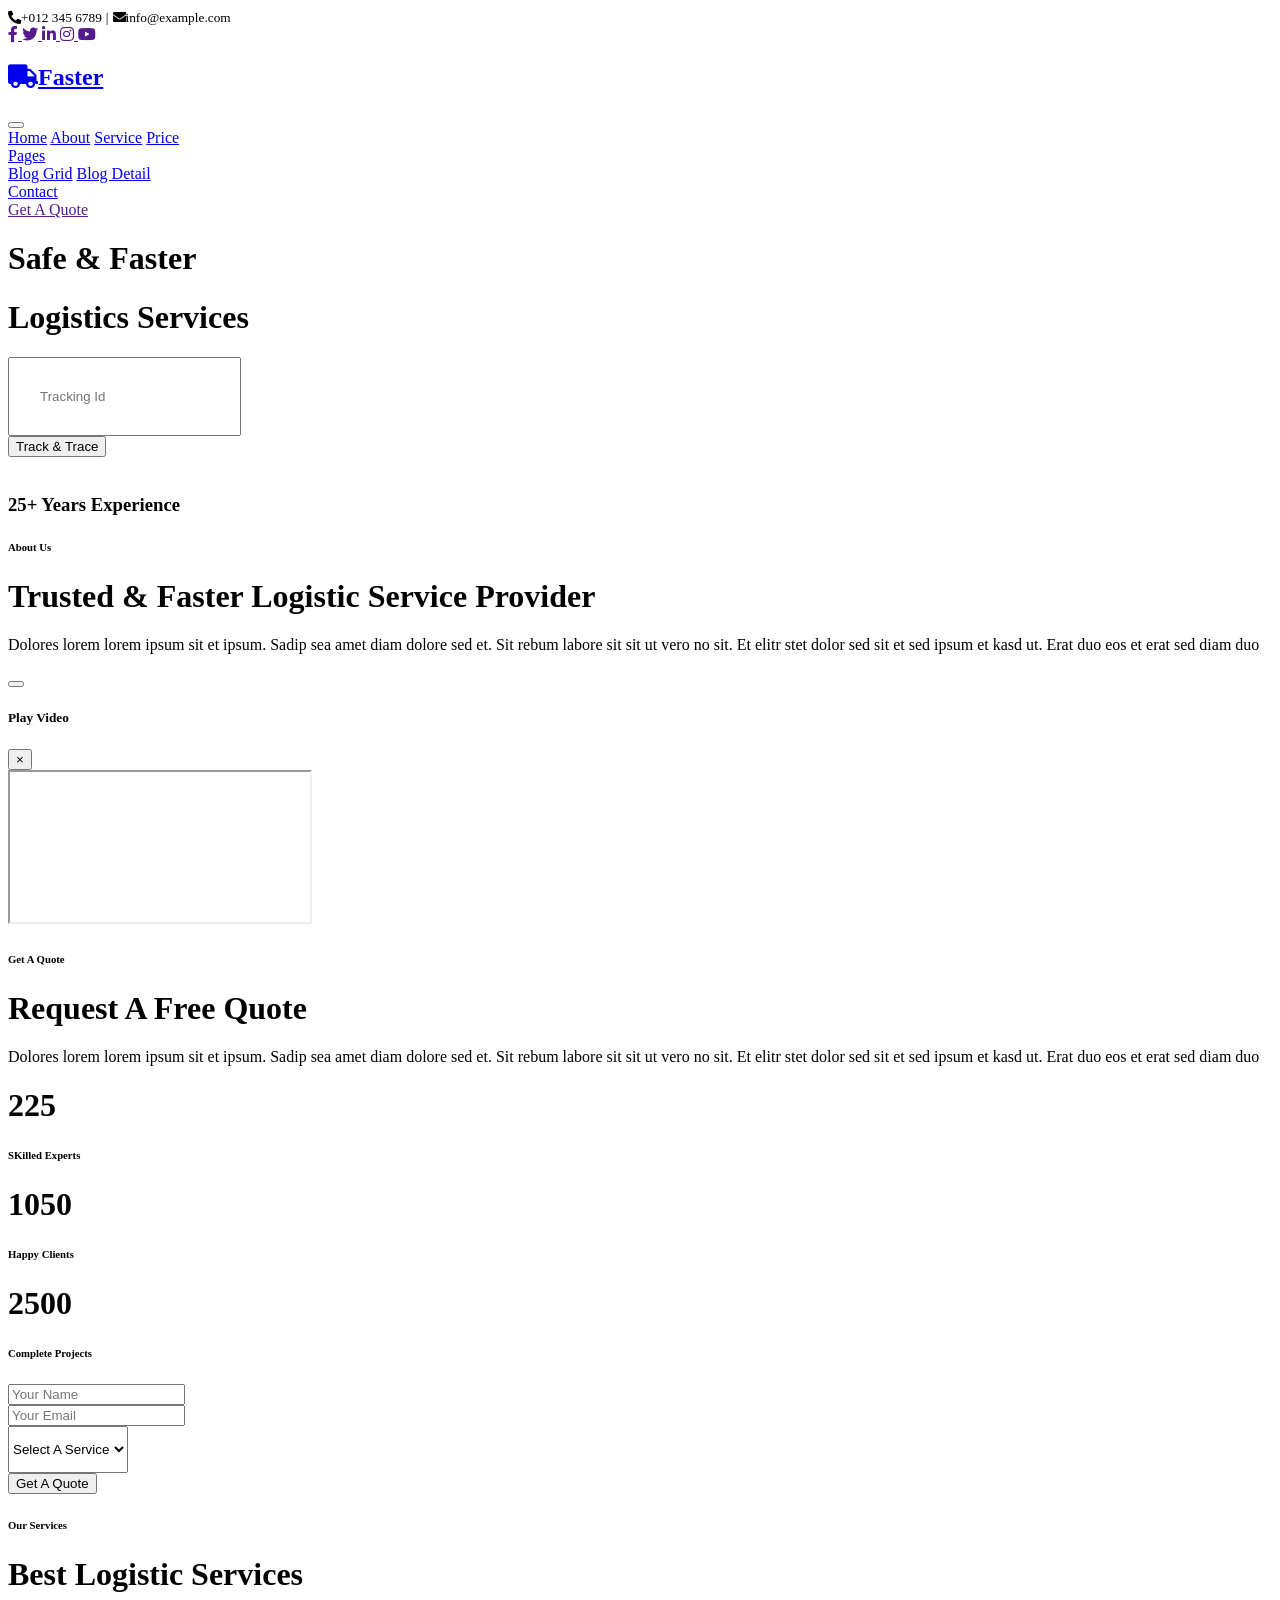
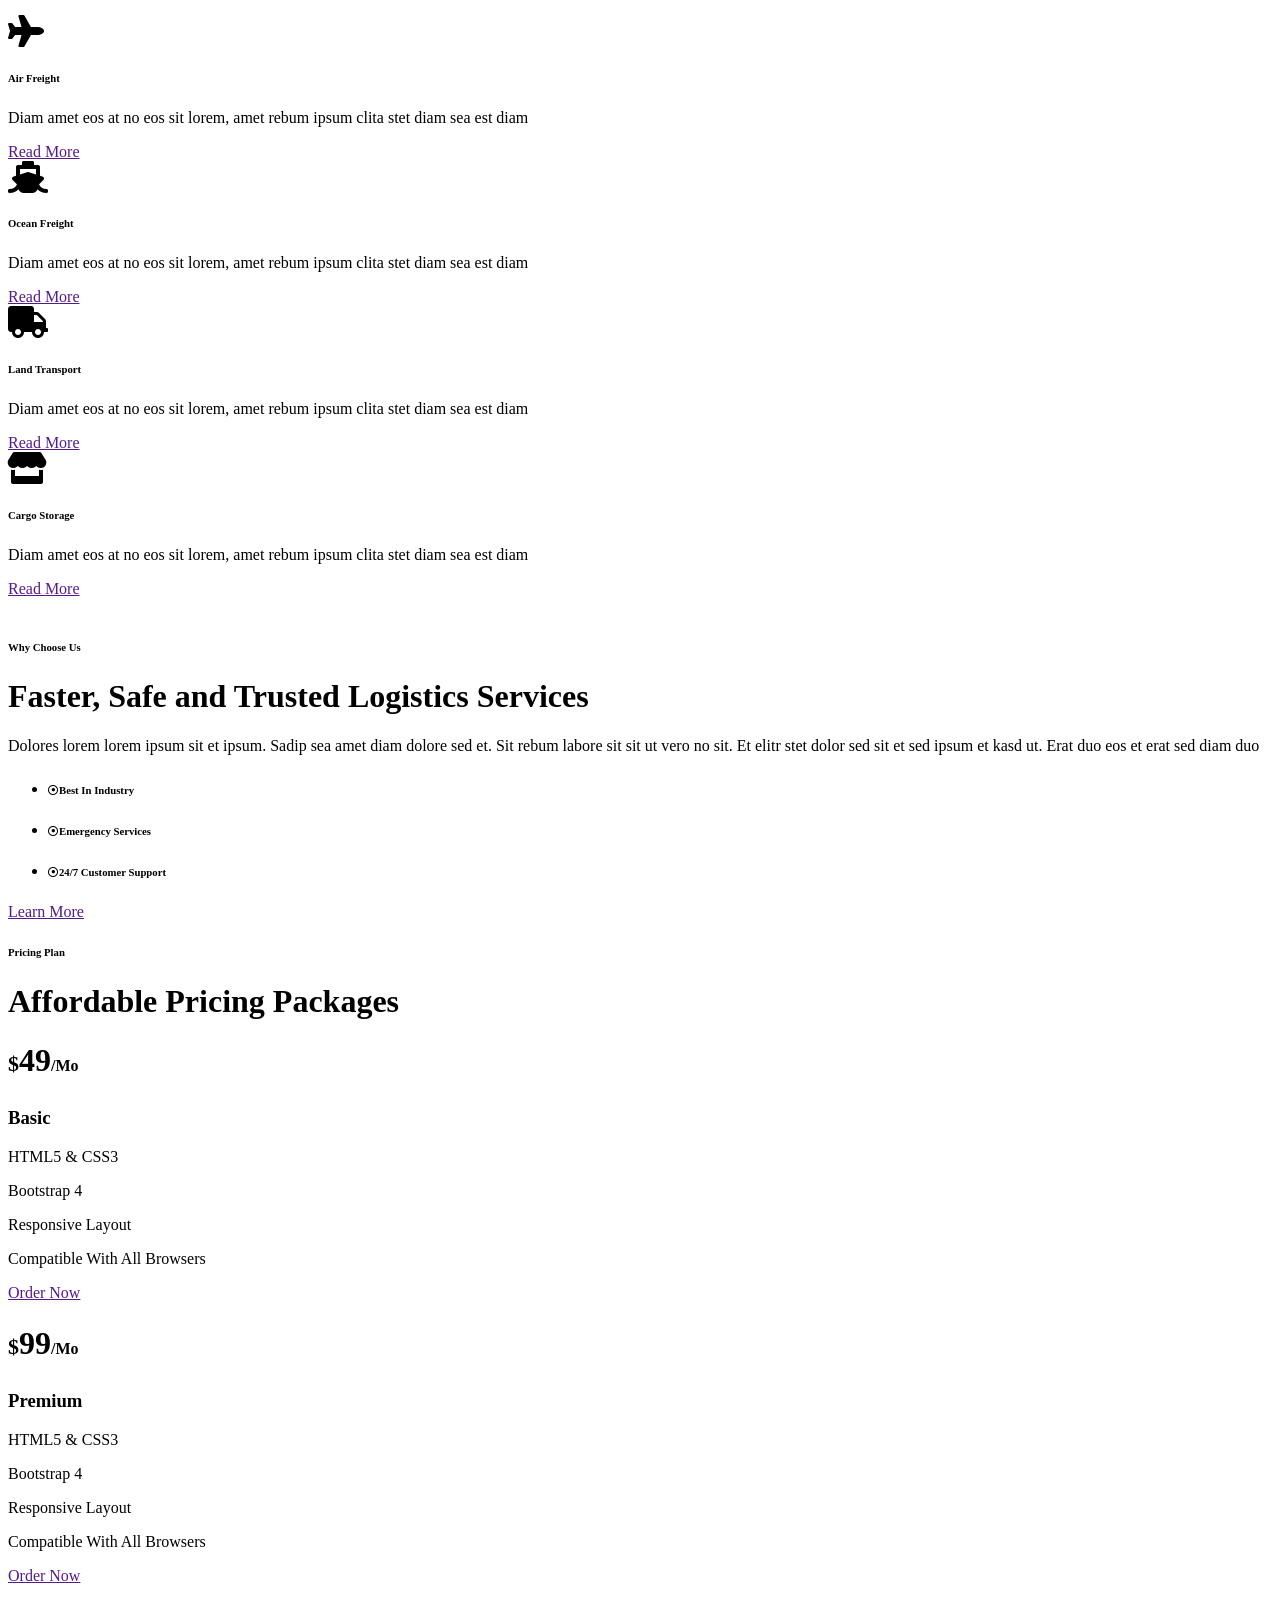
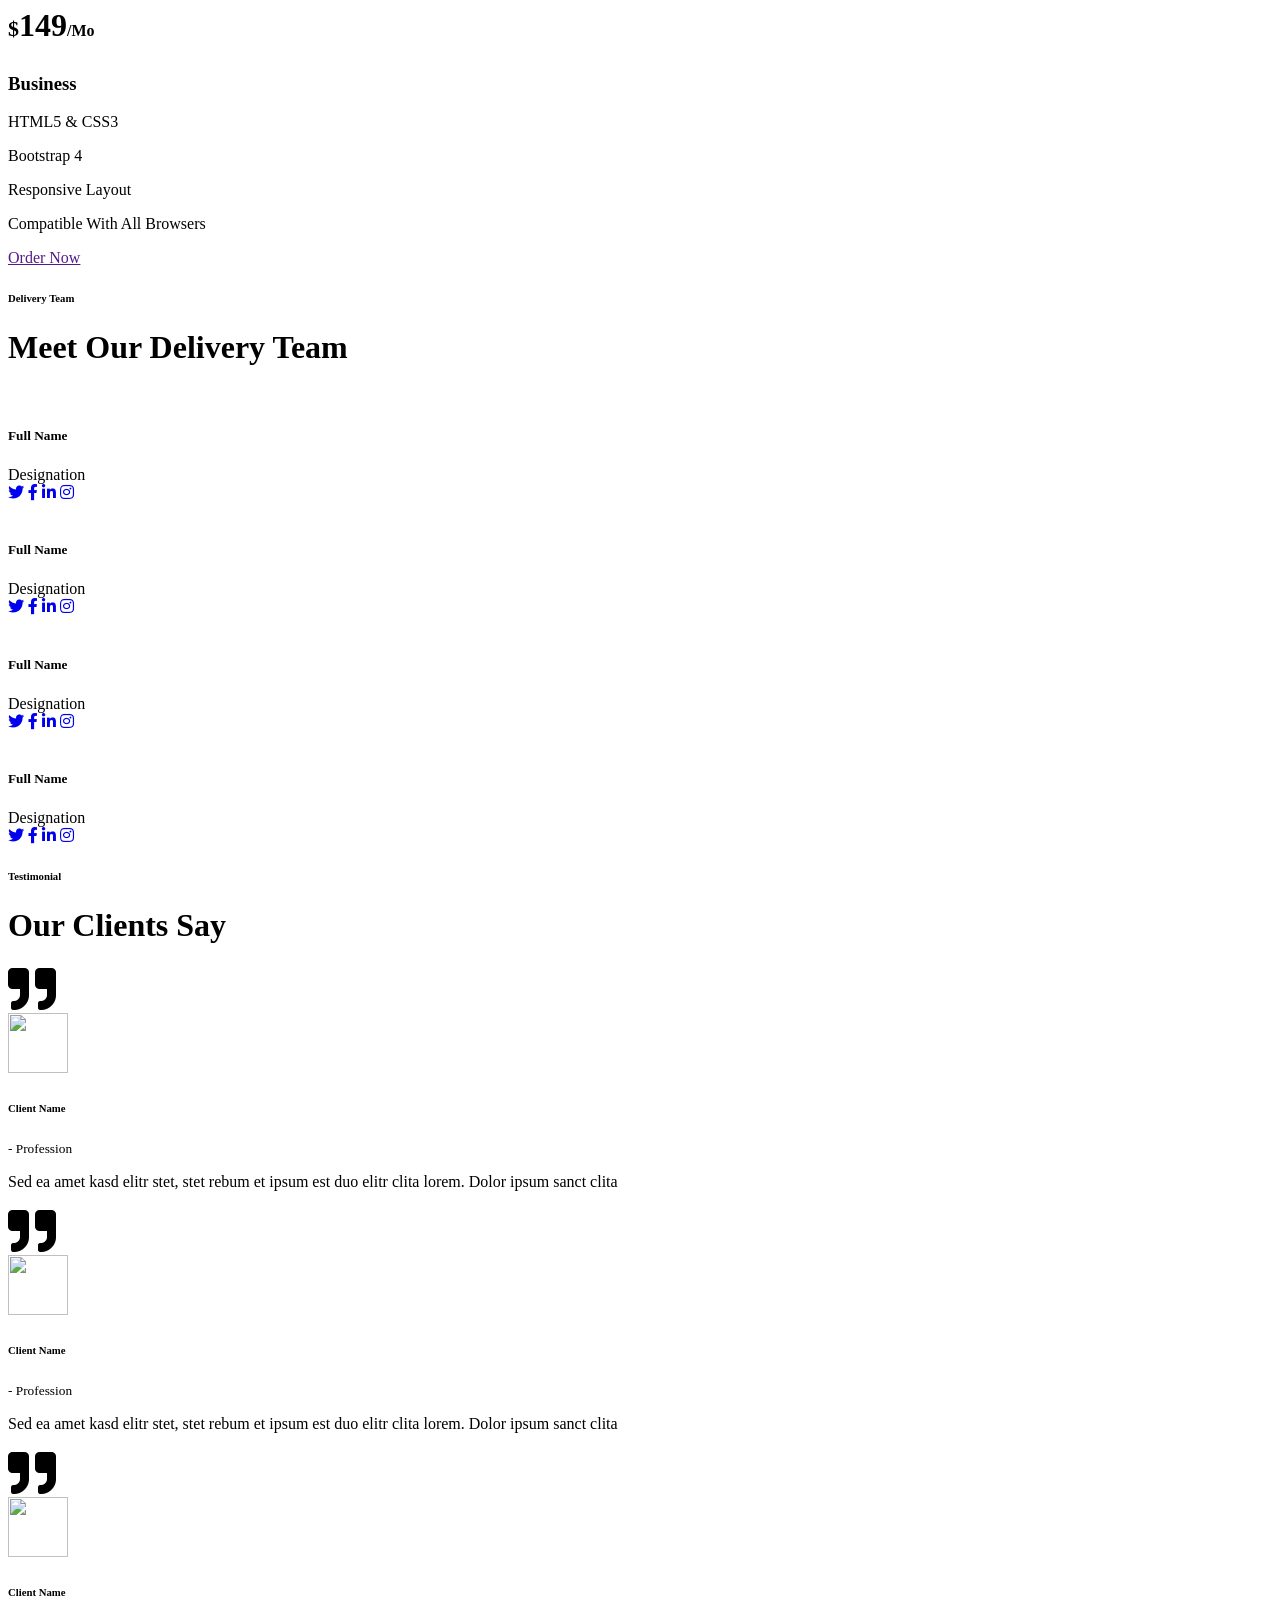
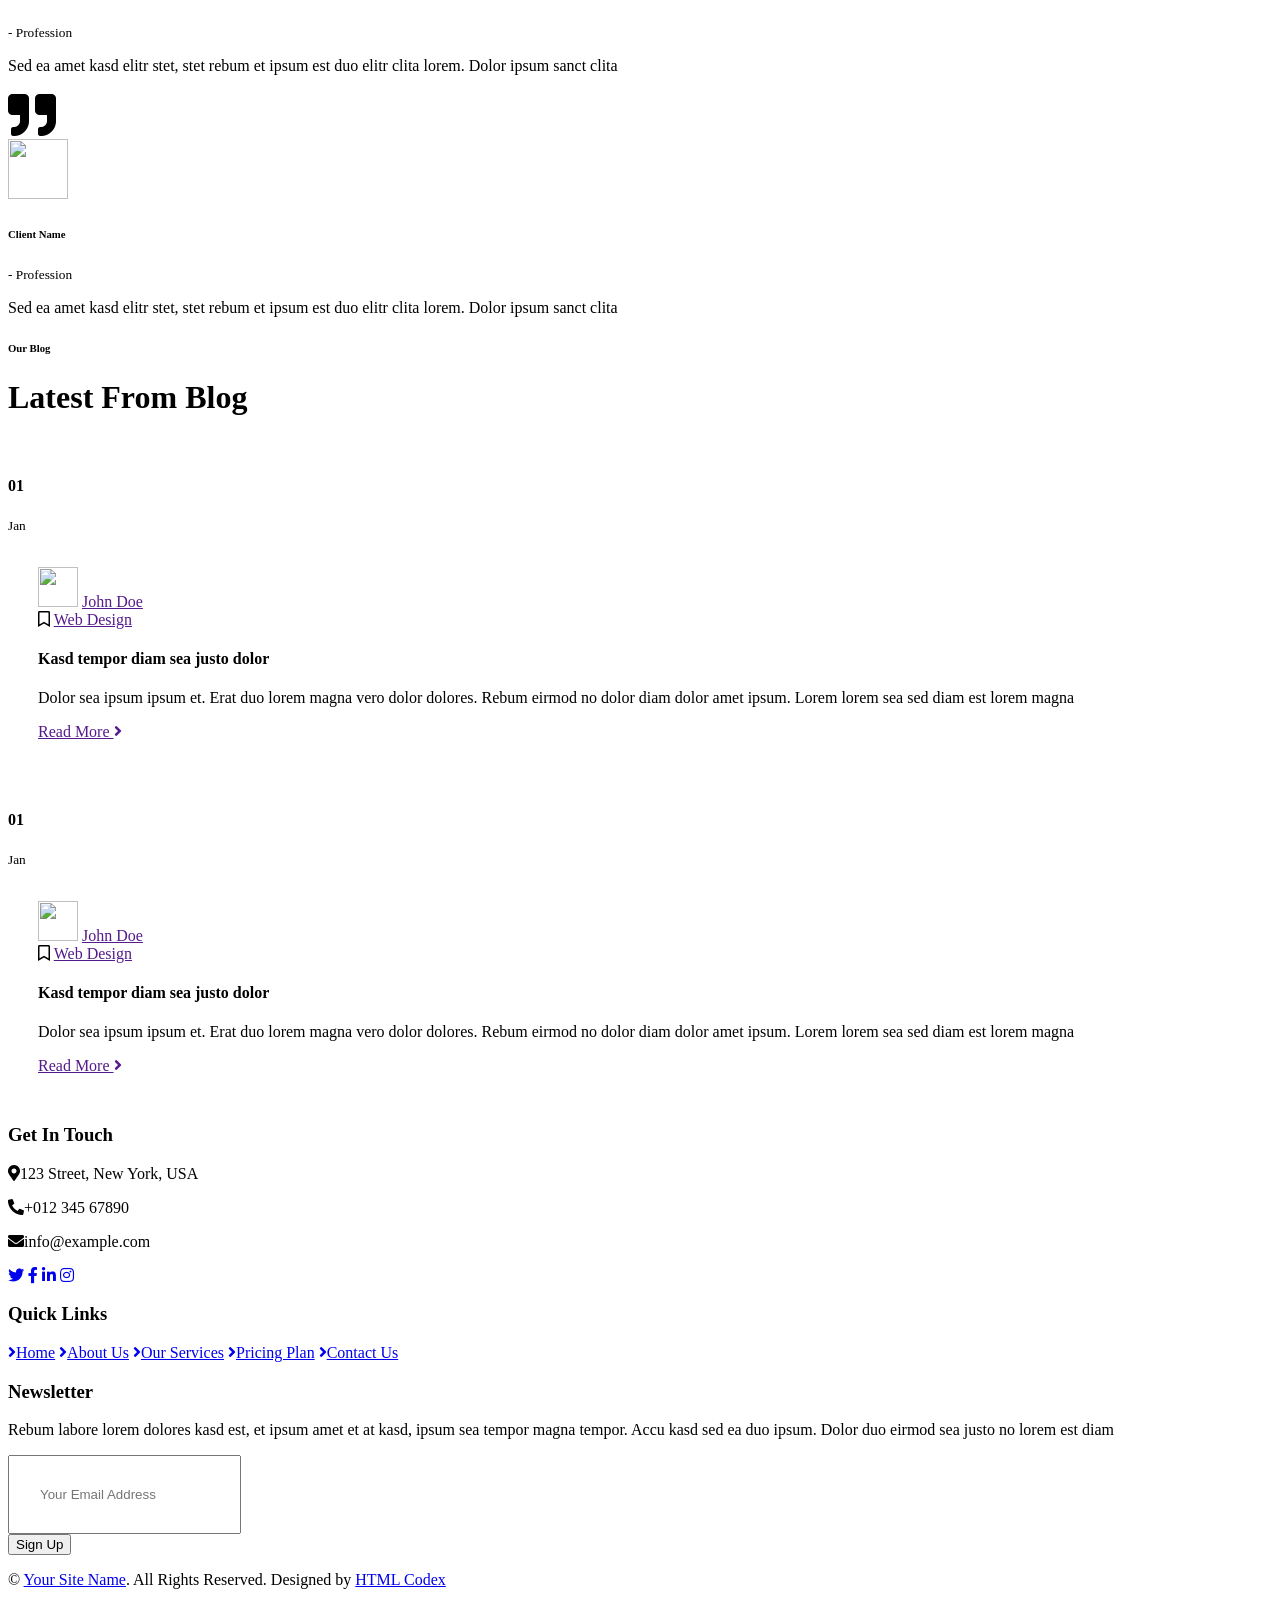
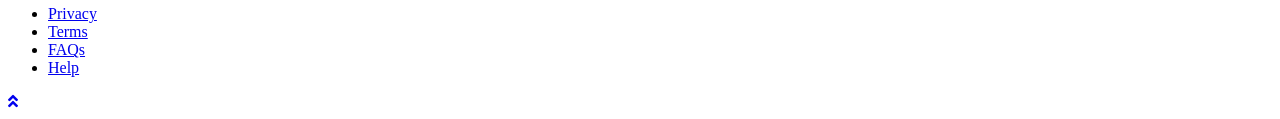
==== index.html @ ef4e95d3 "Add files via upload" ====
<!DOCTYPE html>
<html lang="en">

<head>
    <meta charset="utf-8">
    <title>FASTER - Logistics Company Website Template</title>
    <meta content="width=device-width, initial-scale=1.0" name="viewport">
    <meta content="Free HTML Templates" name="keywords">
    <meta content="Free HTML Templates" name="description">

    <!-- Favicon -->
    <link href="img/favicon.ico" rel="icon">

    <!-- Google Web Fonts -->
    <link rel="preconnect" href="https://fonts.gstatic.com">
    <link href="https://fonts.googleapis.com/css2?family=Poppins:wght@100;200;300;400;500;600;700;800;900&display=swap" rel="stylesheet">

    <!-- Font Awesome -->
    <link href="https://cdnjs.cloudflare.com/ajax/libs/font-awesome/5.10.0/css/all.min.css" rel="stylesheet">

    <!-- Libraries Stylesheet -->
    <link href="lib/owlcarousel/assets/owl.carousel.min.css" rel="stylesheet">

    <!-- Customized Bootstrap Stylesheet -->
    <link href="css/style.css" rel="stylesheet">
</head>

<body>
    <!-- Topbar Start -->
    <div class="container-fluid bg-dark">
        <div class="row py-2 px-lg-5">
            <div class="col-lg-6 text-center text-lg-left mb-2 mb-lg-0">
                <div class="d-inline-flex align-items-center text-white">
                    <small><i class="fa fa-phone-alt mr-2"></i>+012 345 6789</small>
                    <small class="px-3">|</small>
                    <small><i class="fa fa-envelope mr-2"></i>info@example.com</small>
                </div>
            </div>
            <div class="col-lg-6 text-center text-lg-right">
                <div class="d-inline-flex align-items-center">
                    <a class="text-white px-2" href="">
                        <i class="fab fa-facebook-f"></i>
                    </a>
                    <a class="text-white px-2" href="">
                        <i class="fab fa-twitter"></i>
                    </a>
                    <a class="text-white px-2" href="">
                        <i class="fab fa-linkedin-in"></i>
                    </a>
                    <a class="text-white px-2" href="">
                        <i class="fab fa-instagram"></i>
                    </a>
                    <a class="text-white pl-2" href="">
                        <i class="fab fa-youtube"></i>
                    </a>
                </div>
            </div>
        </div>
    </div>
    <!-- Topbar End -->


    <!-- Navbar Start -->
    <div class="container-fluid p-0">
        <nav class="navbar navbar-expand-lg bg-light navbar-light py-3 py-lg-0 px-lg-5">
            <a href="index.html" class="navbar-brand ml-lg-3">
                <h1 class="m-0 display-5 text-uppercase text-primary"><i class="fa fa-truck mr-2"></i>Faster</h1>
            </a>
            <button type="button" class="navbar-toggler" data-toggle="collapse" data-target="#navbarCollapse">
                <span class="navbar-toggler-icon"></span>
            </button>
            <div class="collapse navbar-collapse justify-content-between px-lg-3" id="navbarCollapse">
                <div class="navbar-nav m-auto py-0">
                    <a href="index.html" class="nav-item nav-link active">Home</a>
                    <a href="about.html" class="nav-item nav-link">About</a>
                    <a href="service.html" class="nav-item nav-link">Service</a>
                    <a href="price.html" class="nav-item nav-link">Price</a>
                    <div class="nav-item dropdown">
                        <a href="#" class="nav-link dropdown-toggle" data-toggle="dropdown">Pages</a>
                        <div class="dropdown-menu rounded-0 m-0">
                            <a href="blog.html" class="dropdown-item">Blog Grid</a>
                            <a href="single.html" class="dropdown-item">Blog Detail</a>
                        </div>
                    </div>
                    <a href="contact.html" class="nav-item nav-link">Contact</a>
                </div>
                <a href="" class="btn btn-primary py-2 px-4 d-none d-lg-block">Get A Quote</a>
            </div>
        </nav>
    </div>
    <!-- Navbar End -->


    <!-- Header Start -->
    <div class="jumbotron jumbotron-fluid mb-5">
        <div class="container text-center py-5">
            <h1 class="text-primary mb-4">Safe & Faster</h1>
            <h1 class="text-white display-3 mb-5">Logistics Services</h1>
            <div class="mx-auto" style="width: 100%; max-width: 600px;">
                <div class="input-group">
                    <input type="text" class="form-control border-light" style="padding: 30px;" placeholder="Tracking Id">
                    <div class="input-group-append">
                        <button class="btn btn-primary px-3">Track & Trace</button>
                    </div>
                </div>
            </div>
        </div>
    </div>
    <!-- Header End -->


    <!-- About Start -->
    <div class="container-fluid py-5">
        <div class="container">
            <div class="row align-items-center">
                <div class="col-lg-5 pb-4 pb-lg-0">
                    <img class="img-fluid w-100" src="img/about.jpg" alt="">
                    <div class="bg-primary text-dark text-center p-4">
                        <h3 class="m-0">25+ Years Experience</h3>
                    </div>
                </div>
                <div class="col-lg-7">
                    <h6 class="text-primary text-uppercase font-weight-bold">About Us</h6>
                    <h1 class="mb-4">Trusted & Faster Logistic Service Provider</h1>
                    <p class="mb-4">Dolores lorem lorem ipsum sit et ipsum. Sadip sea amet diam dolore sed et. Sit rebum labore sit sit ut vero no sit. Et elitr stet dolor sed sit et sed ipsum et kasd ut. Erat duo eos et erat sed diam duo</p>
                    <div class="d-flex align-items-center pt-2">
                        <button type="button" class="btn-play" data-toggle="modal"
                            data-src="https://www.youtube.com/embed/DWRcNpR6Kdc" data-target="#videoModal">
                            <span></span>
                        </button>
                        <h5 class="font-weight-bold m-0 ml-4">Play Video</h5>
                    </div>
                </div>
            </div>
        </div>
        <!-- Video Modal -->
        <div class="modal fade" id="videoModal" tabindex="-1" role="dialog" aria-labelledby="exampleModalLabel" aria-hidden="true">
            <div class="modal-dialog" role="document">
                <div class="modal-content">
                    <div class="modal-body">
                        <button type="button" class="close" data-dismiss="modal" aria-label="Close">
                            <span aria-hidden="true">&times;</span>
                        </button>        
                        <!-- 16:9 aspect ratio -->
                        <div class="embed-responsive embed-responsive-16by9">
                            <iframe class="embed-responsive-item" src="" id="video"  allowscriptaccess="always" allow="autoplay"></iframe>
                        </div>
                    </div>
                </div>
            </div>
        </div>
    </div>
    <!-- About End -->


    <!--  Quote Request Start -->
    <div class="container-fluid bg-secondary my-5">
        <div class="container">
            <div class="row align-items-center">
                <div class="col-lg-7 py-5 py-lg-0">
                    <h6 class="text-primary text-uppercase font-weight-bold">Get A Quote</h6>
                    <h1 class="mb-4">Request A Free Quote</h1>
                    <p class="mb-4">Dolores lorem lorem ipsum sit et ipsum. Sadip sea amet diam dolore sed et. Sit rebum labore sit sit ut vero no sit. Et elitr stet dolor sed sit et sed ipsum et kasd ut. Erat duo eos et erat sed diam duo</p>
                    <div class="row">
                        <div class="col-sm-4">
                            <h1 class="text-primary mb-2" data-toggle="counter-up">225</h1>
                            <h6 class="font-weight-bold mb-4">SKilled Experts</h6>
                        </div>
                        <div class="col-sm-4">
                            <h1 class="text-primary mb-2" data-toggle="counter-up">1050</h1>
                            <h6 class="font-weight-bold mb-4">Happy Clients</h6>
                        </div>
                        <div class="col-sm-4">
                            <h1 class="text-primary mb-2" data-toggle="counter-up">2500</h1>
                            <h6 class="font-weight-bold mb-4">Complete Projects</h6>
                        </div>
                    </div>
                </div>
                <div class="col-lg-5">
                    <div class="bg-primary py-5 px-4 px-sm-5">
                        <form class="py-5">
                            <div class="form-group">
                                <input type="text" class="form-control border-0 p-4" placeholder="Your Name" required="required" />
                            </div>
                            <div class="form-group">
                                <input type="email" class="form-control border-0 p-4" placeholder="Your Email" required="required" />
                            </div>
                            <div class="form-group">
                                <select class="custom-select border-0 px-4" style="height: 47px;">
                                    <option selected>Select A Service</option>
                                    <option value="1">Service 1</option>
                                    <option value="2">Service 1</option>
                                    <option value="3">Service 1</option>
                                </select>
                            </div>
                            <div>
                                <button class="btn btn-dark btn-block border-0 py-3" type="submit">Get A Quote</button>
                            </div>
                        </form>
                    </div>
                </div>
            </div>
        </div>
    </div>
    <!-- Quote Request Start -->


    <!-- Services Start -->
    <div class="container-fluid pt-5">
        <div class="container">
            <div class="text-center pb-2">
                <h6 class="text-primary text-uppercase font-weight-bold">Our Services</h6>
                <h1 class="mb-4">Best Logistic Services</h1>
            </div>
            <div class="row pb-3">
                <div class="col-lg-3 col-md-6 text-center mb-5">
                    <div class="d-flex align-items-center justify-content-center bg-primary mb-4 p-4">
                        <i class="fa fa-2x fa-plane text-dark pr-3"></i>
                        <h6 class="text-white font-weight-medium m-0">Air Freight</h6>
                    </div>
                    <p>Diam amet eos at no eos sit lorem, amet rebum ipsum clita stet diam sea est diam</p>
                    <a class="border-bottom text-decoration-none" href="">Read More</a>
                </div>
                <div class="col-lg-3 col-md-6 text-center mb-5">
                    <div class="d-flex align-items-center justify-content-center bg-primary mb-4 p-4">
                        <i class="fa fa-2x fa-ship text-dark pr-3"></i>
                        <h6 class="text-white font-weight-medium m-0">Ocean Freight</h6>
                    </div>
                    <p>Diam amet eos at no eos sit lorem, amet rebum ipsum clita stet diam sea est diam</p>
                    <a class="border-bottom text-decoration-none" href="">Read More</a>
                </div>
                <div class="col-lg-3 col-md-6 text-center mb-5">
                    <div class="d-flex align-items-center justify-content-center bg-primary mb-4 p-4">
                        <i class="fa fa-2x fa-truck text-dark pr-3"></i>
                        <h6 class="text-white font-weight-medium m-0">Land Transport</h6>
                    </div>
                    <p>Diam amet eos at no eos sit lorem, amet rebum ipsum clita stet diam sea est diam</p>
                    <a class="border-bottom text-decoration-none" href="">Read More</a>
                </div>
                <div class="col-lg-3 col-md-6 text-center mb-5">
                    <div class="d-flex align-items-center justify-content-center bg-primary mb-4 p-4">
                        <i class="fa fa-2x fa-store text-dark pr-3"></i>
                        <h6 class="text-white font-weight-medium m-0">Cargo Storage</h6>
                    </div>
                    <p>Diam amet eos at no eos sit lorem, amet rebum ipsum clita stet diam sea est diam</p>
                    <a class="border-bottom text-decoration-none" href="">Read More</a>
                </div>
            </div>
        </div>
    </div>
    <!-- Services End -->


    <!-- Features Start -->
    <div class="container-fluid bg-secondary my-5">
        <div class="container">
            <div class="row align-items-center">
                <div class="col-lg-5">
                    <img class="img-fluid w-100" src="img/feature.jpg" alt="">
                </div>
                <div class="col-lg-7 py-5 py-lg-0">
                    <h6 class="text-primary text-uppercase font-weight-bold">Why Choose Us</h6>
                    <h1 class="mb-4">Faster, Safe and Trusted Logistics Services</h1>
                    <p class="mb-4">Dolores lorem lorem ipsum sit et ipsum. Sadip sea amet diam dolore sed et. Sit rebum labore sit sit ut vero no sit. Et elitr stet dolor sed sit et sed ipsum et kasd ut. Erat duo eos et erat sed diam duo</p>
                    <ul class="list-inline">
                        <li><h6><i class="far fa-dot-circle text-primary mr-3"></i>Best In Industry</h6>
                        <li><h6><i class="far fa-dot-circle text-primary mr-3"></i>Emergency Services</h6></li>
                        <li><h6><i class="far fa-dot-circle text-primary mr-3"></i>24/7 Customer Support</h6></li>
                    </ul>
                    <a href="" class="btn btn-primary mt-3 py-2 px-4">Learn More</a>
                </div>
            </div>
        </div>
    </div>
    <!-- Features End -->


    <!-- Pricing Plan Start -->
    <div class="container-fluid pt-5">
        <div class="container">
            <div class="text-center pb-2">
                <h6 class="text-primary text-uppercase font-weight-bold">Pricing Plan</h6>
                <h1 class="mb-4">Affordable Pricing Packages</h1>
            </div>
            <div class="row">
                <div class="col-md-4 mb-5">
                    <div class="bg-secondary">
                        <div class="text-center p-4">
                            <h1 class="display-4 mb-0">
                                <small class="align-top text-muted font-weight-medium" style="font-size: 22px; line-height: 45px;">$</small>49<small class="align-bottom text-muted font-weight-medium" style="font-size: 16px; line-height: 40px;">/Mo</small>
                            </h1>
                        </div>
                        <div class="bg-primary text-center p-4">
                            <h3 class="m-0">Basic</h3>
                        </div>
                        <div class="d-flex flex-column align-items-center py-4">
                            <p>HTML5 & CSS3</p>
                            <p>Bootstrap 4</p>
                            <p>Responsive Layout</p>
                            <p>Compatible With All Browsers</p>
                            <a href="" class="btn btn-primary py-2 px-4 my-2">Order Now</a>
                        </div>
                    </div>
                </div>
                <div class="col-md-4 mb-5">
                    <div class="bg-secondary">
                        <div class="text-center p-4">
                            <h1 class="display-4 mb-0">
                                <small class="align-top text-muted font-weight-medium" style="font-size: 22px; line-height: 45px;">$</small>99<small class="align-bottom text-muted font-weight-medium" style="font-size: 16px; line-height: 40px;">/Mo</small>
                            </h1>
                        </div>
                        <div class="bg-primary text-center p-4">
                            <h3 class="m-0">Premium</h3>
                        </div>
                        <div class="d-flex flex-column align-items-center py-4">
                            <p>HTML5 & CSS3</p>
                            <p>Bootstrap 4</p>
                            <p>Responsive Layout</p>
                            <p>Compatible With All Browsers</p>
                            <a href="" class="btn btn-primary py-2 px-4 my-2">Order Now</a>
                        </div>
                    </div>
                </div>
                <div class="col-md-4 mb-5">
                    <div class="bg-secondary">
                        <div class="text-center p-4">
                            <h1 class="display-4 mb-0">
                                <small class="align-top text-muted font-weight-medium" style="font-size: 22px; line-height: 45px;">$</small>149<small class="align-bottom text-muted font-weight-medium" style="font-size: 16px; line-height: 40px;">/Mo</small>
                            </h1>
                        </div>
                        <div class="bg-primary text-center p-4">
                            <h3 class="m-0">Business</h3>
                        </div>
                        <div class="d-flex flex-column align-items-center py-4">
                            <p>HTML5 & CSS3</p>
                            <p>Bootstrap 4</p>
                            <p>Responsive Layout</p>
                            <p>Compatible With All Browsers</p>
                            <a href="" class="btn btn-primary py-2 px-4 my-2">Order Now</a>
                        </div>
                    </div>
                </div>
            </div>
        </div>
    </div>
    <!-- Pricing Plan End -->


    <!-- Team Start -->
    <div class="container-fluid pt-5">
        <div class="container">
            <div class="text-center pb-2">
                <h6 class="text-primary text-uppercase font-weight-bold">Delivery Team</h6>
                <h1 class="mb-4">Meet Our Delivery Team</h1>
            </div>
            <div class="row">
                <div class="col-lg-3 col-md-6">
                    <div class="team card position-relative overflow-hidden border-0 mb-5">
                        <img class="card-img-top" src="img/team-1.jpg" alt="">
                        <div class="card-body text-center p-0">
                            <div class="team-text d-flex flex-column justify-content-center bg-secondary">
                                <h5 class="font-weight-bold">Full Name</h5>
                                <span>Designation</span>
                            </div>
                            <div class="team-social d-flex align-items-center justify-content-center bg-primary">
                                <a class="btn btn-outline-dark btn-social mr-2" href="#"><i class="fab fa-twitter"></i></a>
                                <a class="btn btn-outline-dark btn-social mr-2" href="#"><i class="fab fa-facebook-f"></i></a>
                                <a class="btn btn-outline-dark btn-social mr-2" href="#"><i class="fab fa-linkedin-in"></i></a>
                                <a class="btn btn-outline-dark btn-social" href="#"><i class="fab fa-instagram"></i></a>
                            </div>
                        </div>
                    </div>
                </div>
                <div class="col-lg-3 col-md-6">
                    <div class="team card position-relative overflow-hidden border-0 mb-5">
                        <img class="card-img-top" src="img/team-2.jpg" alt="">
                        <div class="card-body text-center p-0">
                            <div class="team-text d-flex flex-column justify-content-center bg-secondary">
                                <h5 class="font-weight-bold">Full Name</h5>
                                <span>Designation</span>
                            </div>
                            <div class="team-social d-flex align-items-center justify-content-center bg-primary">
                                <a class="btn btn-outline-dark btn-social mr-2" href="#"><i class="fab fa-twitter"></i></a>
                                <a class="btn btn-outline-dark btn-social mr-2" href="#"><i class="fab fa-facebook-f"></i></a>
                                <a class="btn btn-outline-dark btn-social mr-2" href="#"><i class="fab fa-linkedin-in"></i></a>
                                <a class="btn btn-outline-dark btn-social" href="#"><i class="fab fa-instagram"></i></a>
                            </div>
                        </div>
                    </div>
                </div>
                <div class="col-lg-3 col-md-6">
                    <div class="team card position-relative overflow-hidden border-0 mb-5">
                        <img class="card-img-top" src="img/team-3.jpg" alt="">
                        <div class="card-body text-center p-0">
                            <div class="team-text d-flex flex-column justify-content-center bg-secondary">
                                <h5 class="font-weight-bold">Full Name</h5>
                                <span>Designation</span>
                            </div>
                            <div class="team-social d-flex align-items-center justify-content-center bg-primary">
                                <a class="btn btn-outline-dark btn-social mr-2" href="#"><i class="fab fa-twitter"></i></a>
                                <a class="btn btn-outline-dark btn-social mr-2" href="#"><i class="fab fa-facebook-f"></i></a>
                                <a class="btn btn-outline-dark btn-social mr-2" href="#"><i class="fab fa-linkedin-in"></i></a>
                                <a class="btn btn-outline-dark btn-social" href="#"><i class="fab fa-instagram"></i></a>
                            </div>
                        </div>
                    </div>
                </div>
                <div class="col-lg-3 col-md-6">
                    <div class="team card position-relative overflow-hidden border-0 mb-5">
                        <img class="card-img-top" src="img/team-4.jpg" alt="">
                        <div class="card-body text-center p-0">
                            <div class="team-text d-flex flex-column justify-content-center bg-secondary">
                                <h5 class="font-weight-bold">Full Name</h5>
                                <span>Designation</span>
                            </div>
                            <div class="team-social d-flex align-items-center justify-content-center bg-primary">
                                <a class="btn btn-outline-dark btn-social mr-2" href="#"><i class="fab fa-twitter"></i></a>
                                <a class="btn btn-outline-dark btn-social mr-2" href="#"><i class="fab fa-facebook-f"></i></a>
                                <a class="btn btn-outline-dark btn-social mr-2" href="#"><i class="fab fa-linkedin-in"></i></a>
                                <a class="btn btn-outline-dark btn-social" href="#"><i class="fab fa-instagram"></i></a>
                            </div>
                        </div>
                    </div>
                </div>
            </div>
        </div>
    </div>
    <!-- Team End -->


    <!-- Testimonial Start -->
    <div class="container-fluid py-5">
        <div class="container">
            <div class="text-center pb-2">
                <h6 class="text-primary text-uppercase font-weight-bold">Testimonial</h6>
                <h1 class="mb-4">Our Clients Say</h1>
            </div>
            <div class="owl-carousel testimonial-carousel">
                <div class="position-relative bg-secondary p-4">
                    <i class="fa fa-3x fa-quote-right text-primary position-absolute" style="top: -6px; right: 0;"></i>
                    <div class="d-flex align-items-center mb-3">
                        <img class="img-fluid rounded-circle" src="img/testimonial-1.jpg" style="width: 60px; height: 60px;" alt="">
                        <div class="ml-3">
                            <h6 class="font-weight-semi-bold m-0">Client Name</h6>
                            <small>- Profession</small>
                        </div>
                    </div>
                    <p class="m-0">Sed ea amet kasd elitr stet, stet rebum et ipsum est duo elitr clita lorem. Dolor ipsum sanct clita</p>
                </div>
                <div class="position-relative bg-secondary p-4">
                    <i class="fa fa-3x fa-quote-right text-primary position-absolute" style="top: -6px; right: 0;"></i>
                    <div class="d-flex align-items-center mb-3">
                        <img class="img-fluid rounded-circle" src="img/testimonial-2.jpg" style="width: 60px; height: 60px;" alt="">
                        <div class="ml-3">
                            <h6 class="font-weight-semi-bold m-0">Client Name</h6>
                            <small>- Profession</small>
                        </div>
                    </div>
                    <p class="m-0">Sed ea amet kasd elitr stet, stet rebum et ipsum est duo elitr clita lorem. Dolor ipsum sanct clita</p>
                </div>
                <div class="position-relative bg-secondary p-4">
                    <i class="fa fa-3x fa-quote-right text-primary position-absolute" style="top: -6px; right: 0;"></i>
                    <div class="d-flex align-items-center mb-3">
                        <img class="img-fluid rounded-circle" src="img/testimonial-3.jpg" style="width: 60px; height: 60px;" alt="">
                        <div class="ml-3">
                            <h6 class="font-weight-semi-bold m-0">Client Name</h6>
                            <small>- Profession</small>
                        </div>
                    </div>
                    <p class="m-0">Sed ea amet kasd elitr stet, stet rebum et ipsum est duo elitr clita lorem. Dolor ipsum sanct clita</p>
                </div>
                <div class="position-relative bg-secondary p-4">
                    <i class="fa fa-3x fa-quote-right text-primary position-absolute" style="top: -6px; right: 0;"></i>
                    <div class="d-flex align-items-center mb-3">
                        <img class="img-fluid rounded-circle" src="img/testimonial-4.jpg" style="width: 60px; height: 60px;" alt="">
                        <div class="ml-3">
                            <h6 class="font-weight-semi-bold m-0">Client Name</h6>
                            <small>- Profession</small>
                        </div>
                    </div>
                    <p class="m-0">Sed ea amet kasd elitr stet, stet rebum et ipsum est duo elitr clita lorem. Dolor ipsum sanct clita</p>
                </div>
            </div>
        </div>
    </div>
    <!-- Testimonial End -->


    <!-- Blog Start -->
    <div class="container-fluid pt-5">
        <div class="container">
            <div class="text-center pb-2">
                <h6 class="text-primary text-uppercase font-weight-bold">Our Blog</h6>
                <h1 class="mb-4">Latest From Blog</h1>
            </div>
            <div class="row">
                <div class="col-md-6 mb-5">
                    <div class="position-relative">
                        <img class="img-fluid w-100" src="img/blog-1.jpg" alt="">
                        <div class="position-absolute bg-primary d-flex flex-column align-items-center justify-content-center rounded-circle"
                            style="width: 60px; height: 60px; bottom: -30px; right: 30px;">
                            <h4 class="font-weight-bold mb-n1">01</h4>
                            <small class="text-white text-uppercase">Jan</small>
                        </div>
                    </div>
                    <div class="bg-secondary" style="padding: 30px;">
                        <div class="d-flex mb-3">
                            <div class="d-flex align-items-center">
                                <img class="rounded-circle" style="width: 40px; height: 40px;" src="img/user.jpg" alt="">
                                <a class="text-muted ml-2" href="">John Doe</a>
                            </div>
                            <div class="d-flex align-items-center ml-4">
                                <i class="far fa-bookmark text-primary"></i>
                                <a class="text-muted ml-2" href="">Web Design</a>
                            </div>
                        </div>
                        <h4 class="font-weight-bold mb-3">Kasd tempor diam sea justo dolor</h4>
                        <p>Dolor sea ipsum ipsum et. Erat duo lorem magna vero dolor dolores. Rebum eirmod no dolor diam dolor amet ipsum. Lorem lorem sea sed diam est lorem magna</p>
                        <a class="border-bottom border-primary text-uppercase text-decoration-none" href="">Read More <i class="fa fa-angle-right"></i></a>
                    </div>
                </div>
                <div class="col-md-6 mb-5">
                    <div class="position-relative">
                        <img class="img-fluid w-100" src="img/blog-2.jpg" alt="">
                        <div class="position-absolute bg-primary d-flex flex-column align-items-center justify-content-center rounded-circle"
                            style="width: 60px; height: 60px; bottom: -30px; right: 30px;">
                            <h4 class="font-weight-bold mb-n1">01</h4>
                            <small class="text-white text-uppercase">Jan</small>
                        </div>
                    </div>
                    <div class="bg-secondary" style="padding: 30px;">
                        <div class="d-flex mb-3">
                            <div class="d-flex align-items-center">
                                <img class="rounded-circle" style="width: 40px; height: 40px;" src="img/user.jpg" alt="">
                                <a class="text-muted ml-2" href="">John Doe</a>
                            </div>
                            <div class="d-flex align-items-center ml-4">
                                <i class="far fa-bookmark text-primary"></i>
                                <a class="text-muted ml-2" href="">Web Design</a>
                            </div>
                        </div>
                        <h4 class="font-weight-bold mb-3">Kasd tempor diam sea justo dolor</h4>
                        <p>Dolor sea ipsum ipsum et. Erat duo lorem magna vero dolor dolores. Rebum eirmod no dolor diam dolor amet ipsum. Lorem lorem sea sed diam est lorem magna</p>
                        <a class="border-bottom border-primary text-uppercase text-decoration-none" href="">Read More <i class="fa fa-angle-right"></i></a>
                    </div>
                </div>
            </div>
        </div>
    </div>
    <!-- Blog End -->


    <!-- Footer Start -->
    <div class="container-fluid bg-dark text-white mt-5 py-5 px-sm-3 px-md-5">
        <div class="row pt-5">
            <div class="col-lg-7 col-md-6">
                <div class="row">
                    <div class="col-md-6 mb-5">
                        <h3 class="text-primary mb-4">Get In Touch</h3>
                        <p><i class="fa fa-map-marker-alt mr-2"></i>123 Street, New York, USA</p>
                        <p><i class="fa fa-phone-alt mr-2"></i>+012 345 67890</p>
                        <p><i class="fa fa-envelope mr-2"></i>info@example.com</p>
                        <div class="d-flex justify-content-start mt-4">
                            <a class="btn btn-outline-light btn-social mr-2" href="#"><i class="fab fa-twitter"></i></a>
                            <a class="btn btn-outline-light btn-social mr-2" href="#"><i class="fab fa-facebook-f"></i></a>
                            <a class="btn btn-outline-light btn-social mr-2" href="#"><i class="fab fa-linkedin-in"></i></a>
                            <a class="btn btn-outline-light btn-social" href="#"><i class="fab fa-instagram"></i></a>
                        </div>
                    </div>
                    <div class="col-md-6 mb-5">
                        <h3 class="text-primary mb-4">Quick Links</h3>
                        <div class="d-flex flex-column justify-content-start">
                            <a class="text-white mb-2" href="#"><i class="fa fa-angle-right mr-2"></i>Home</a>
                            <a class="text-white mb-2" href="#"><i class="fa fa-angle-right mr-2"></i>About Us</a>
                            <a class="text-white mb-2" href="#"><i class="fa fa-angle-right mr-2"></i>Our Services</a>
                            <a class="text-white mb-2" href="#"><i class="fa fa-angle-right mr-2"></i>Pricing Plan</a>
                            <a class="text-white" href="#"><i class="fa fa-angle-right mr-2"></i>Contact Us</a>
                        </div>
                    </div>
                </div>
            </div>
            <div class="col-lg-5 col-md-6 mb-5">
                <h3 class="text-primary mb-4">Newsletter</h3>
                <p>Rebum labore lorem dolores kasd est, et ipsum amet et at kasd, ipsum sea tempor magna tempor. Accu kasd sed ea duo ipsum. Dolor duo eirmod sea justo no lorem est diam</p>
                <div class="w-100">
                    <div class="input-group">
                        <input type="text" class="form-control border-light" style="padding: 30px;" placeholder="Your Email Address">
                        <div class="input-group-append">
                            <button class="btn btn-primary px-4">Sign Up</button>
                        </div>
                    </div>
                </div>
            </div>
        </div>
    </div>
    <div class="container-fluid bg-dark text-white border-top py-4 px-sm-3 px-md-5" style="border-color: #3E3E4E !important;">
        <div class="row">
            <div class="col-lg-6 text-center text-md-left mb-3 mb-md-0">
                <p class="m-0 text-white">&copy; <a href="#">Your Site Name</a>. All Rights Reserved. 
				
				<!--/*** This template is free as long as you keep the footer author’s credit link/attribution link/backlink. If you'd like to use the template without the footer author’s credit link/attribution link/backlink, you can purchase the Credit Removal License from "https://htmlcodex.com/credit-removal". Thank you for your support. ***/-->
				Designed by <a href="https://htmlcodex.com">HTML Codex</a>
                </p>
            </div>
            <div class="col-lg-6 text-center text-md-right">
                <ul class="nav d-inline-flex">
                    <li class="nav-item">
                        <a class="nav-link text-white py-0" href="#">Privacy</a>
                    </li>
                    <li class="nav-item">
                        <a class="nav-link text-white py-0" href="#">Terms</a>
                    </li>
                    <li class="nav-item">
                        <a class="nav-link text-white py-0" href="#">FAQs</a>
                    </li>
                    <li class="nav-item">
                        <a class="nav-link text-white py-0" href="#">Help</a>
                    </li>
                </ul>
            </div>
        </div>
    </div>
    <!-- Footer End -->


    <!-- Back to Top -->
    <a href="#" class="btn btn-lg btn-primary back-to-top"><i class="fa fa-angle-double-up"></i></a>


    <!-- JavaScript Libraries -->
    <script src="https://code.jquery.com/jquery-3.4.1.min.js"></script>
    <script src="https://stackpath.bootstrapcdn.com/bootstrap/4.4.1/js/bootstrap.bundle.min.js"></script>
    <script src="lib/easing/easing.min.js"></script>
    <script src="lib/waypoints/waypoints.min.js"></script>
    <script src="lib/counterup/counterup.min.js"></script>
    <script src="lib/owlcarousel/owl.carousel.min.js"></script>

    <!-- Contact Javascript File -->
    <script src="mail/jqBootstrapValidation.min.js"></script>
    <script src="mail/contact.js"></script>

    <!-- Template Javascript -->
    <script src="js/main.js"></script>
</body>

</html>
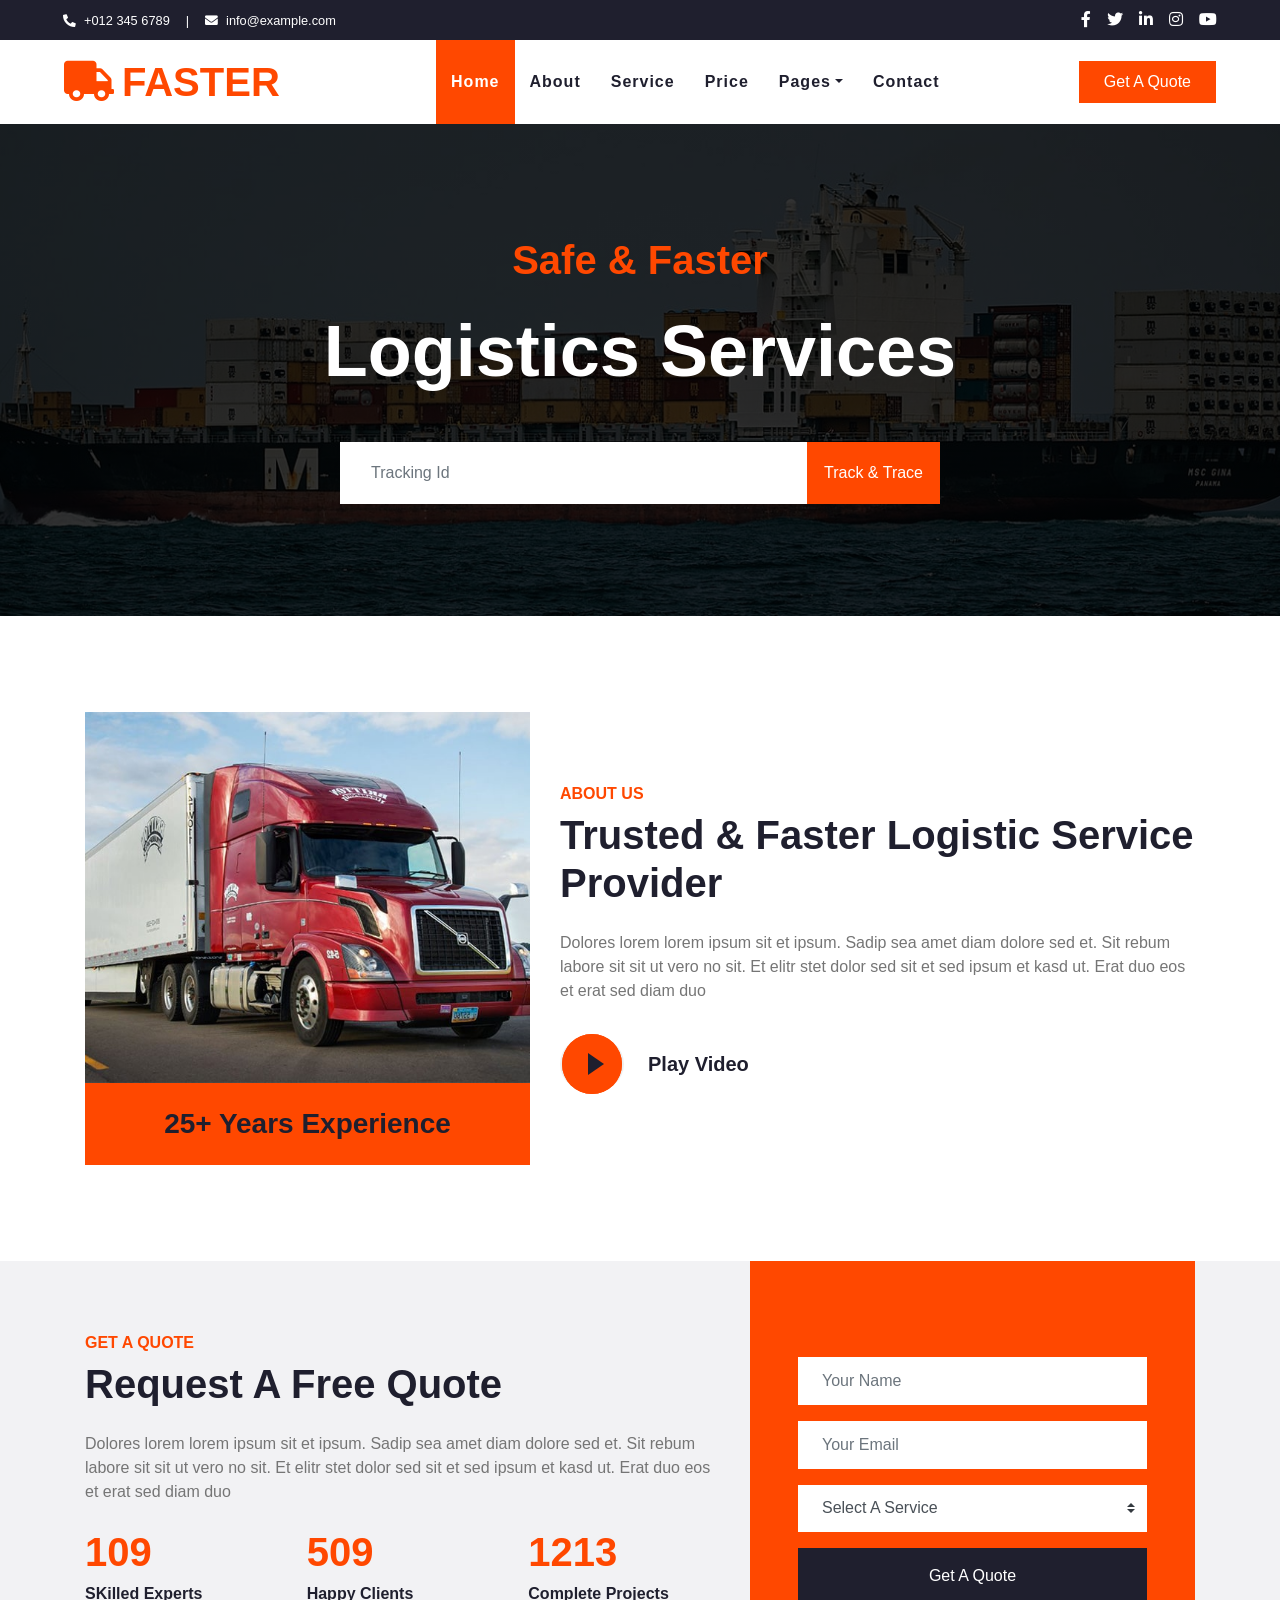
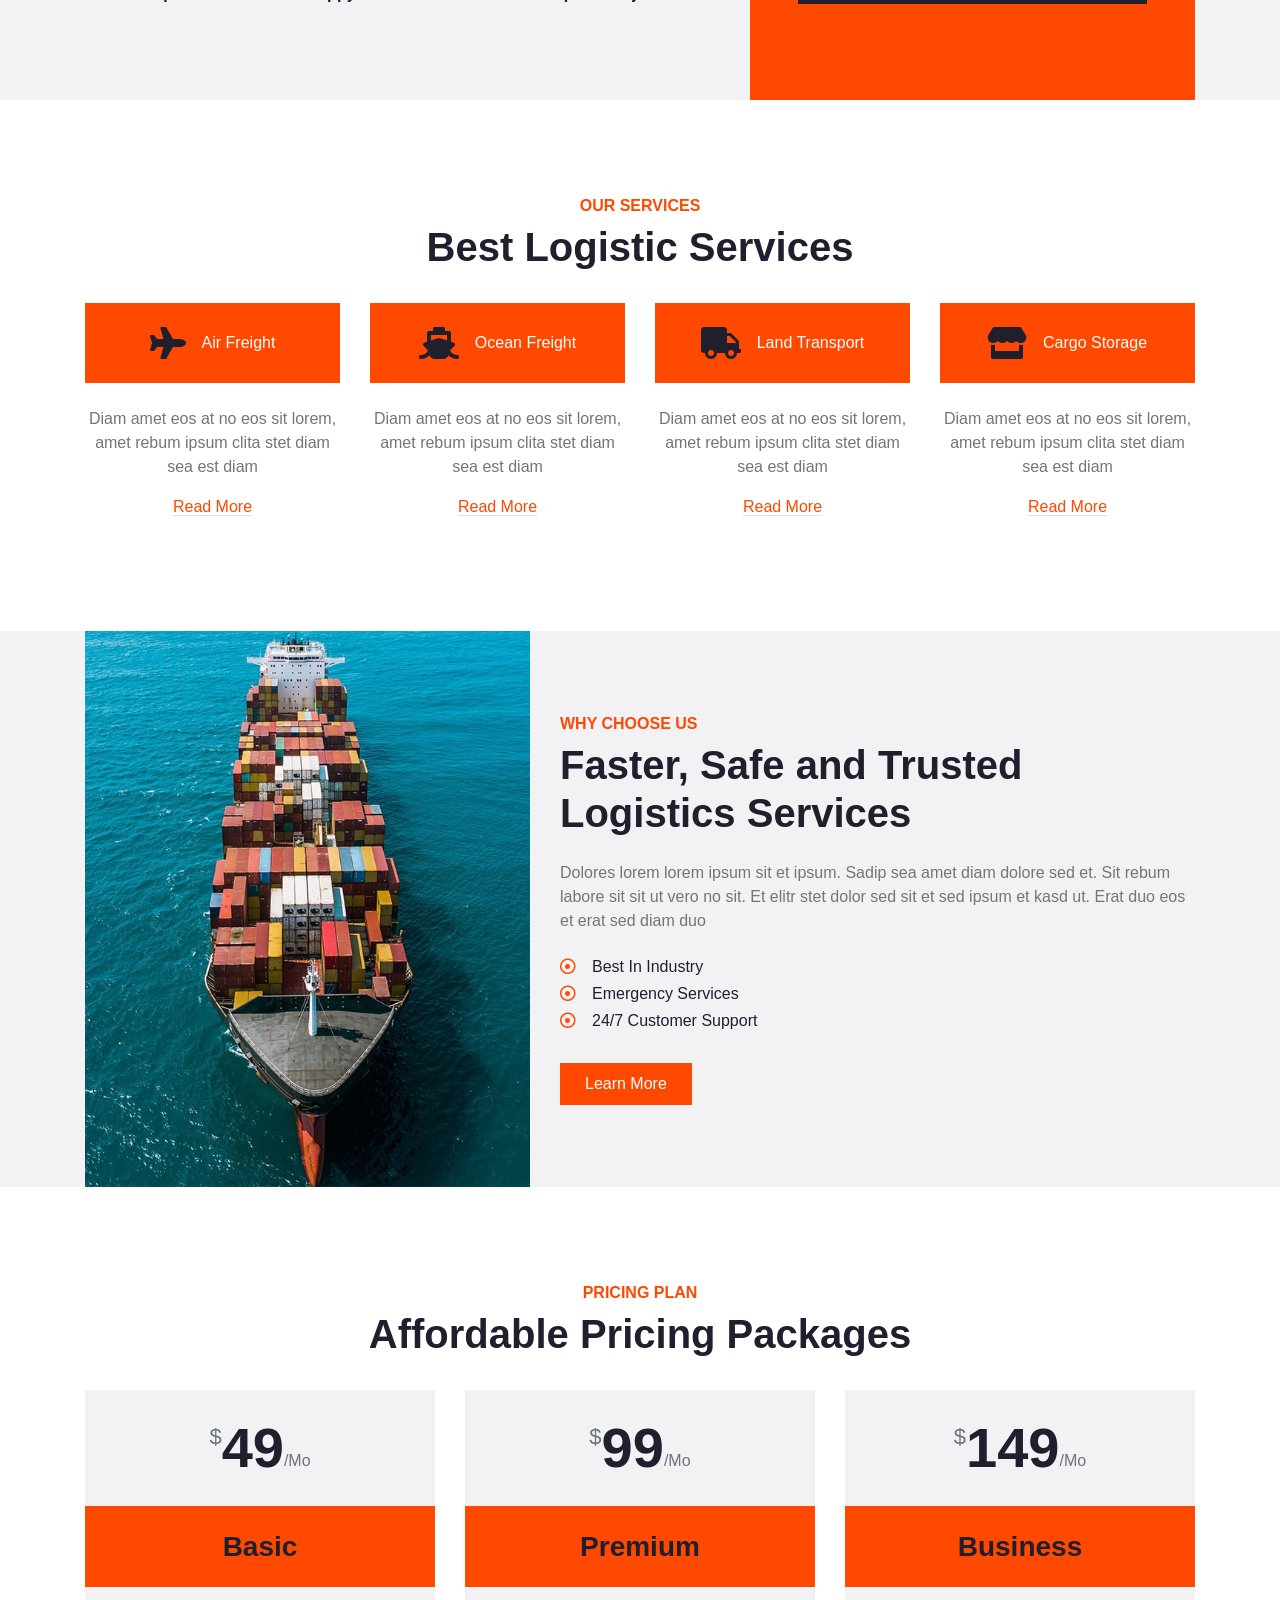
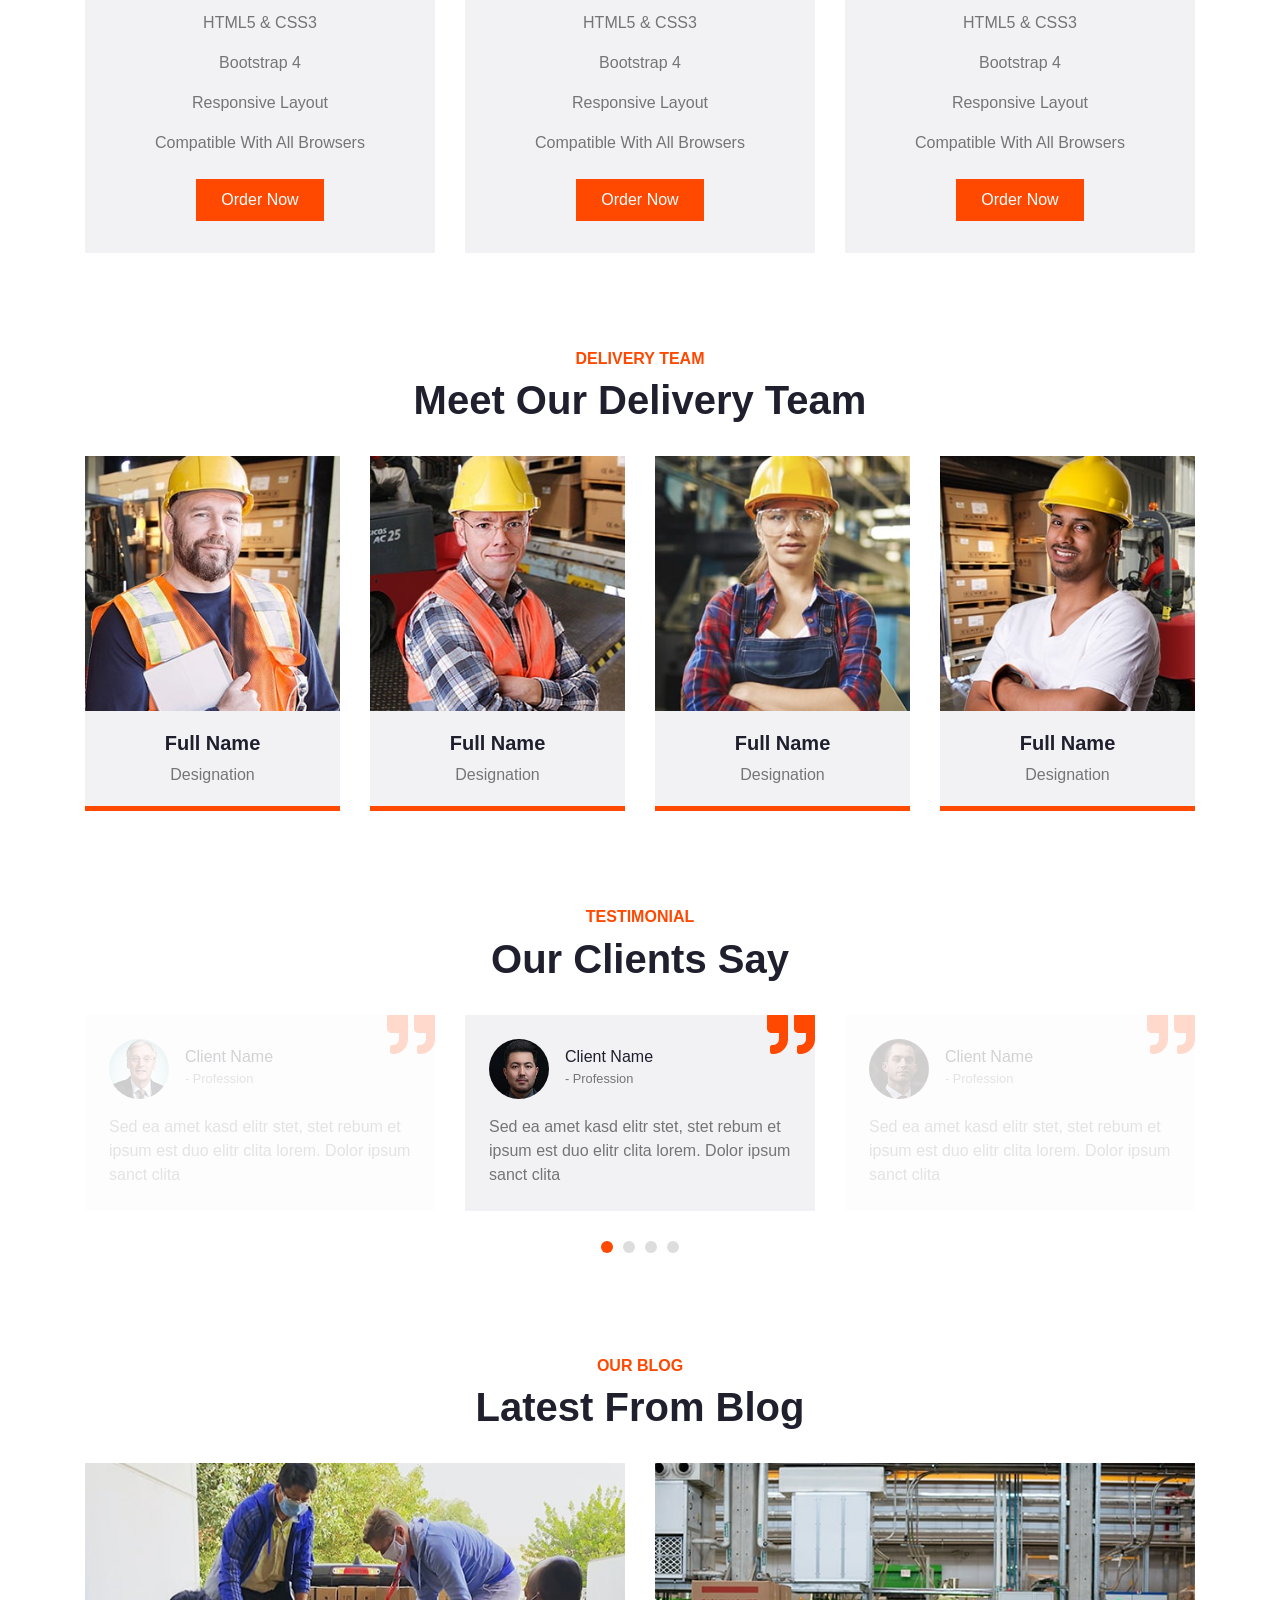
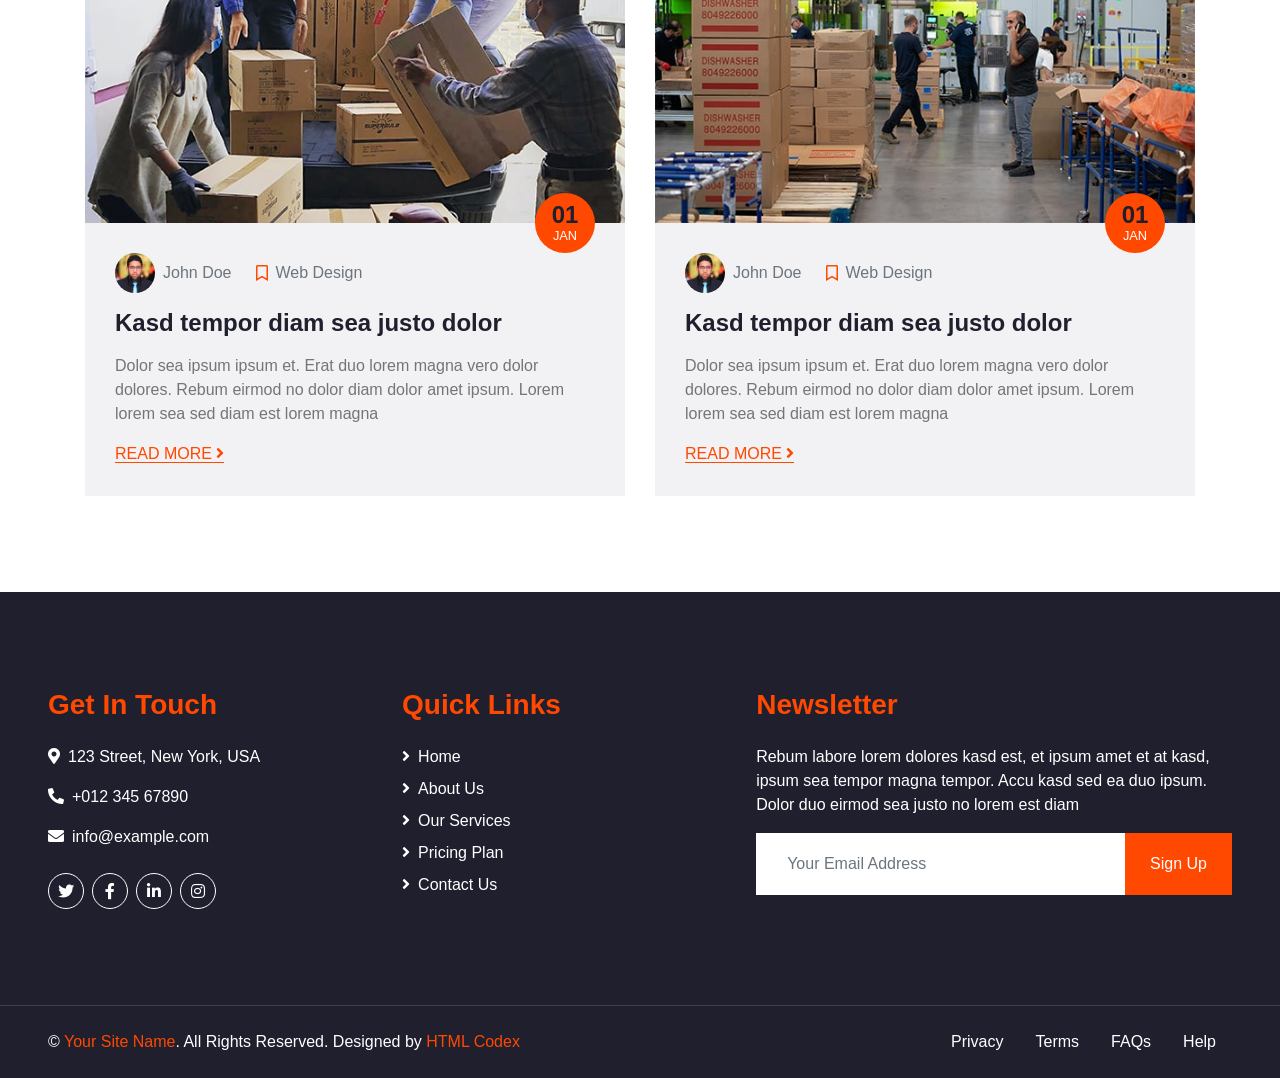
==== commit 85e73753: "Update index.html" ====
--- a/index.html
+++ b/index.html
@@ -3,10 +3,10 @@
 
 <head>
     <meta charset="utf-8">
-    <title>FASTER - Logistics Company Website Template</title>
+    <title>FASTER </title>
     <meta content="width=device-width, initial-scale=1.0" name="viewport">
-    <meta content="Free HTML Templates" name="keywords">
-    <meta content="Free HTML Templates" name="description">
+    <meta content="" name="keywords">
+    <meta content="" name="description">
 
     <!-- Favicon -->
     <link href="img/favicon.ico" rel="icon">
@@ -643,4 +643,5 @@
     <script src="js/main.js"></script>
 </body>
 
-</html>+
+</html>
--- a/css/style.css
+++ b/css/style.css
@@ -0,0 +1,9706 @@
+/******* Bootstrap Theming ********/
+/*!
+ * Bootstrap v4.5.3 (https://getbootstrap.com/)
+ * Copyright 2011-2020 The Bootstrap Authors
+ * Copyright 2011-2020 Twitter, Inc.
+ * Licensed under MIT (https://github.com/twbs/bootstrap/blob/main/LICENSE)
+ */
+:root {
+  --blue: #007bff;
+  --indigo: #6610f2;
+  --purple: #6f42c1;
+  --pink: #e83e8c;
+  --red: #dc3545;
+  --orange: #fd7e14;
+  --yellow: #ffc107;
+  --green: #28a745;
+  --teal: #20c997;
+  --cyan: #17a2b8;
+  --white: #fff;
+  --gray: #6c757d;
+  --gray-dark: #343a40;
+  --primary: #FF4800;
+  --secondary: #F2F2F4;
+  --success: #28a745;
+  --info: #17a2b8;
+  --warning: #ffc107;
+  --danger: #dc3545;
+  --light: #FFFFFF;
+  --dark: #1F1F2E;
+  --breakpoint-xs: 0;
+  --breakpoint-sm: 576px;
+  --breakpoint-md: 768px;
+  --breakpoint-lg: 992px;
+  --breakpoint-xl: 1200px;
+  --font-family-sans-serif: "Poppins", sans-serif;
+  --font-family-monospace: SFMono-Regular, Menlo, Monaco, Consolas, "Liberation Mono", "Courier New", monospace;
+}
+
+*,
+*::before,
+*::after {
+  box-sizing: border-box;
+}
+
+html {
+  font-family: sans-serif;
+  line-height: 1.15;
+  -webkit-text-size-adjust: 100%;
+  -webkit-tap-highlight-color: rgba(0, 0, 0, 0);
+}
+
+article, aside, figcaption, figure, footer, header, hgroup, main, nav, section {
+  display: block;
+}
+
+body {
+  margin: 0;
+  font-family: "Poppins", sans-serif;
+  font-size: 1rem;
+  font-weight: 400;
+  line-height: 1.5;
+  color: #757575;
+  text-align: left;
+  background-color: #fff;
+}
+
+[tabindex="-1"]:focus:not(:focus-visible) {
+  outline: 0 !important;
+}
+
+hr {
+  box-sizing: content-box;
+  height: 0;
+  overflow: visible;
+}
+
+h1, h2, h3, h4, h5, h6 {
+  margin-top: 0;
+  margin-bottom: 0.5rem;
+}
+
+p {
+  margin-top: 0;
+  margin-bottom: 1rem;
+}
+
+abbr[title],
+abbr[data-original-title] {
+  text-decoration: underline;
+  text-decoration: underline dotted;
+  cursor: help;
+  border-bottom: 0;
+  text-decoration-skip-ink: none;
+}
+
+address {
+  margin-bottom: 1rem;
+  font-style: normal;
+  line-height: inherit;
+}
+
+ol,
+ul,
+dl {
+  margin-top: 0;
+  margin-bottom: 1rem;
+}
+
+ol ol,
+ul ul,
+ol ul,
+ul ol {
+  margin-bottom: 0;
+}
+
+dt {
+  font-weight: 700;
+}
+
+dd {
+  margin-bottom: .5rem;
+  margin-left: 0;
+}
+
+blockquote {
+  margin: 0 0 1rem;
+}
+
+b,
+strong {
+  font-weight: bolder;
+}
+
+small {
+  font-size: 80%;
+}
+
+sub,
+sup {
+  position: relative;
+  font-size: 75%;
+  line-height: 0;
+  vertical-align: baseline;
+}
+
+sub {
+  bottom: -.25em;
+}
+
+sup {
+  top: -.5em;
+}
+
+a {
+  color: #FF4800;
+  text-decoration: none;
+  background-color: transparent;
+}
+
+a:hover {
+  color: #b33200;
+  text-decoration: underline;
+}
+
+a:not([href]):not([class]) {
+  color: inherit;
+  text-decoration: none;
+}
+
+a:not([href]):not([class]):hover {
+  color: inherit;
+  text-decoration: none;
+}
+
+pre,
+code,
+kbd,
+samp {
+  font-family: SFMono-Regular, Menlo, Monaco, Consolas, "Liberation Mono", "Courier New", monospace;
+  font-size: 1em;
+}
+
+pre {
+  margin-top: 0;
+  margin-bottom: 1rem;
+  overflow: auto;
+  -ms-overflow-style: scrollbar;
+}
+
+figure {
+  margin: 0 0 1rem;
+}
+
+img {
+  vertical-align: middle;
+  border-style: none;
+}
+
+svg {
+  overflow: hidden;
+  vertical-align: middle;
+}
+
+table {
+  border-collapse: collapse;
+}
+
+caption {
+  padding-top: 0.75rem;
+  padding-bottom: 0.75rem;
+  color: #6c757d;
+  text-align: left;
+  caption-side: bottom;
+}
+
+th {
+  text-align: inherit;
+  text-align: -webkit-match-parent;
+}
+
+label {
+  display: inline-block;
+  margin-bottom: 0.5rem;
+}
+
+button {
+  border-radius: 0;
+}
+
+button:focus {
+  outline: 1px dotted;
+  outline: 5px auto -webkit-focus-ring-color;
+}
+
+input,
+button,
+select,
+optgroup,
+textarea {
+  margin: 0;
+  font-family: inherit;
+  font-size: inherit;
+  line-height: inherit;
+}
+
+button,
+input {
+  overflow: visible;
+}
+
+button,
+select {
+  text-transform: none;
+}
+
+[role="button"] {
+  cursor: pointer;
+}
+
+select {
+  word-wrap: normal;
+}
+
+button,
+[type="button"],
+[type="reset"],
+[type="submit"] {
+  -webkit-appearance: button;
+}
+
+button:not(:disabled),
+[type="button"]:not(:disabled),
+[type="reset"]:not(:disabled),
+[type="submit"]:not(:disabled) {
+  cursor: pointer;
+}
+
+button::-moz-focus-inner,
+[type="button"]::-moz-focus-inner,
+[type="reset"]::-moz-focus-inner,
+[type="submit"]::-moz-focus-inner {
+  padding: 0;
+  border-style: none;
+}
+
+input[type="radio"],
+input[type="checkbox"] {
+  box-sizing: border-box;
+  padding: 0;
+}
+
+textarea {
+  overflow: auto;
+  resize: vertical;
+}
+
+fieldset {
+  min-width: 0;
+  padding: 0;
+  margin: 0;
+  border: 0;
+}
+
+legend {
+  display: block;
+  width: 100%;
+  max-width: 100%;
+  padding: 0;
+  margin-bottom: .5rem;
+  font-size: 1.5rem;
+  line-height: inherit;
+  color: inherit;
+  white-space: normal;
+}
+
+@media (max-width: 1200px) {
+  legend {
+    font-size: calc(1.275rem + 0.3vw) ;
+  }
+}
+
+progress {
+  vertical-align: baseline;
+}
+
+[type="number"]::-webkit-inner-spin-button,
+[type="number"]::-webkit-outer-spin-button {
+  height: auto;
+}
+
+[type="search"] {
+  outline-offset: -2px;
+  -webkit-appearance: none;
+}
+
+[type="search"]::-webkit-search-decoration {
+  -webkit-appearance: none;
+}
+
+::-webkit-file-upload-button {
+  font: inherit;
+  -webkit-appearance: button;
+}
+
+output {
+  display: inline-block;
+}
+
+summary {
+  display: list-item;
+  cursor: pointer;
+}
+
+template {
+  display: none;
+}
+
+[hidden] {
+  display: none !important;
+}
+
+h1, h2, h3, h4, h5, h6,
+.h1, .h2, .h3, .h4, .h5, .h6 {
+  margin-bottom: 0.5rem;
+  font-weight: 500;
+  line-height: 1.2;
+  color: #1F1F2E;
+}
+
+h1, .h1 {
+  font-size: 2.5rem;
+}
+
+@media (max-width: 1200px) {
+  h1, .h1 {
+    font-size: calc(1.375rem + 1.5vw) ;
+  }
+}
+
+h2, .h2 {
+  font-size: 2rem;
+}
+
+@media (max-width: 1200px) {
+  h2, .h2 {
+    font-size: calc(1.325rem + 0.9vw) ;
+  }
+}
+
+h3, .h3 {
+  font-size: 1.75rem;
+}
+
+@media (max-width: 1200px) {
+  h3, .h3 {
+    font-size: calc(1.3rem + 0.6vw) ;
+  }
+}
+
+h4, .h4 {
+  font-size: 1.5rem;
+}
+
+@media (max-width: 1200px) {
+  h4, .h4 {
+    font-size: calc(1.275rem + 0.3vw) ;
+  }
+}
+
+h5, .h5 {
+  font-size: 1.25rem;
+}
+
+h6, .h6 {
+  font-size: 1rem;
+}
+
+.lead {
+  font-size: 1.25rem;
+  font-weight: 300;
+}
+
+.display-1 {
+  font-size: 6rem;
+  font-weight: 300;
+  line-height: 1.2;
+}
+
+@media (max-width: 1200px) {
+  .display-1 {
+    font-size: calc(1.725rem + 5.7vw) ;
+  }
+}
+
+.display-2 {
+  font-size: 5.5rem;
+  font-weight: 300;
+  line-height: 1.2;
+}
+
+@media (max-width: 1200px) {
+  .display-2 {
+    font-size: calc(1.675rem + 5.1vw) ;
+  }
+}
+
+.display-3 {
+  font-size: 4.5rem;
+  font-weight: 300;
+  line-height: 1.2;
+}
+
+@media (max-width: 1200px) {
+  .display-3 {
+    font-size: calc(1.575rem + 3.9vw) ;
+  }
+}
+
+.display-4 {
+  font-size: 3.5rem;
+  font-weight: 300;
+  line-height: 1.2;
+}
+
+@media (max-width: 1200px) {
+  .display-4 {
+    font-size: calc(1.475rem + 2.7vw) ;
+  }
+}
+
+hr {
+  margin-top: 1rem;
+  margin-bottom: 1rem;
+  border: 0;
+  border-top: 1px solid rgba(0, 0, 0, 0.1);
+}
+
+small,
+.small {
+  font-size: 80%;
+  font-weight: 400;
+}
+
+mark,
+.mark {
+  padding: 0.2em;
+  background-color: #fcf8e3;
+}
+
+.list-unstyled {
+  padding-left: 0;
+  list-style: none;
+}
+
+.list-inline {
+  padding-left: 0;
+  list-style: none;
+}
+
+.list-inline-item {
+  display: inline-block;
+}
+
+.list-inline-item:not(:last-child) {
+  margin-right: 0.5rem;
+}
+
+.initialism {
+  font-size: 90%;
+  text-transform: uppercase;
+}
+
+.blockquote {
+  margin-bottom: 1rem;
+  font-size: 1.25rem;
+}
+
+.blockquote-footer {
+  display: block;
+  font-size: 80%;
+  color: #6c757d;
+}
+
+.blockquote-footer::before {
+  content: "\2014\00A0";
+}
+
+.img-fluid {
+  max-width: 100%;
+  height: auto;
+}
+
+.img-thumbnail {
+  padding: 0.25rem;
+  background-color: #fff;
+  border: 1px solid #dee2e6;
+  max-width: 100%;
+  height: auto;
+}
+
+.figure {
+  display: inline-block;
+}
+
+.figure-img {
+  margin-bottom: 0.5rem;
+  line-height: 1;
+}
+
+.figure-caption {
+  font-size: 90%;
+  color: #6c757d;
+}
+
+code {
+  font-size: 87.5%;
+  color: #e83e8c;
+  word-wrap: break-word;
+}
+
+a > code {
+  color: inherit;
+}
+
+kbd {
+  padding: 0.2rem 0.4rem;
+  font-size: 87.5%;
+  color: #fff;
+  background-color: #212529;
+}
+
+kbd kbd {
+  padding: 0;
+  font-size: 100%;
+  font-weight: 700;
+}
+
+pre {
+  display: block;
+  font-size: 87.5%;
+  color: #212529;
+}
+
+pre code {
+  font-size: inherit;
+  color: inherit;
+  word-break: normal;
+}
+
+.pre-scrollable {
+  max-height: 340px;
+  overflow-y: scroll;
+}
+
+.container,
+.container-fluid,
+.container-sm,
+.container-md,
+.container-lg,
+.container-xl {
+  width: 100%;
+  padding-right: 15px;
+  padding-left: 15px;
+  margin-right: auto;
+  margin-left: auto;
+}
+
+@media (min-width: 576px) {
+  .container, .container-sm {
+    max-width: 540px;
+  }
+}
+
+@media (min-width: 768px) {
+  .container, .container-sm, .container-md {
+    max-width: 720px;
+  }
+}
+
+@media (min-width: 992px) {
+  .container, .container-sm, .container-md, .container-lg {
+    max-width: 960px;
+  }
+}
+
+@media (min-width: 1200px) {
+  .container, .container-sm, .container-md, .container-lg, .container-xl {
+    max-width: 1140px;
+  }
+}
+
+.row {
+  display: flex;
+  flex-wrap: wrap;
+  margin-right: -15px;
+  margin-left: -15px;
+}
+
+.no-gutters {
+  margin-right: 0;
+  margin-left: 0;
+}
+
+.no-gutters > .col,
+.no-gutters > [class*="col-"] {
+  padding-right: 0;
+  padding-left: 0;
+}
+
+.col-1, .col-2, .col-3, .col-4, .col-5, .col-6, .col-7, .col-8, .col-9, .col-10, .col-11, .col-12, .col,
+.col-auto, .col-sm-1, .col-sm-2, .col-sm-3, .col-sm-4, .col-sm-5, .col-sm-6, .col-sm-7, .col-sm-8, .col-sm-9, .col-sm-10, .col-sm-11, .col-sm-12, .col-sm,
+.col-sm-auto, .col-md-1, .col-md-2, .col-md-3, .col-md-4, .col-md-5, .col-md-6, .col-md-7, .col-md-8, .col-md-9, .col-md-10, .col-md-11, .col-md-12, .col-md,
+.col-md-auto, .col-lg-1, .col-lg-2, .col-lg-3, .col-lg-4, .col-lg-5, .col-lg-6, .col-lg-7, .col-lg-8, .col-lg-9, .col-lg-10, .col-lg-11, .col-lg-12, .col-lg,
+.col-lg-auto, .col-xl-1, .col-xl-2, .col-xl-3, .col-xl-4, .col-xl-5, .col-xl-6, .col-xl-7, .col-xl-8, .col-xl-9, .col-xl-10, .col-xl-11, .col-xl-12, .col-xl,
+.col-xl-auto {
+  position: relative;
+  width: 100%;
+  padding-right: 15px;
+  padding-left: 15px;
+}
+
+.col {
+  flex-basis: 0;
+  flex-grow: 1;
+  max-width: 100%;
+}
+
+.row-cols-1 > * {
+  flex: 0 0 100%;
+  max-width: 100%;
+}
+
+.row-cols-2 > * {
+  flex: 0 0 50%;
+  max-width: 50%;
+}
+
+.row-cols-3 > * {
+  flex: 0 0 33.33333%;
+  max-width: 33.33333%;
+}
+
+.row-cols-4 > * {
+  flex: 0 0 25%;
+  max-width: 25%;
+}
+
+.row-cols-5 > * {
+  flex: 0 0 20%;
+  max-width: 20%;
+}
+
+.row-cols-6 > * {
+  flex: 0 0 16.66667%;
+  max-width: 16.66667%;
+}
+
+.col-auto {
+  flex: 0 0 auto;
+  width: auto;
+  max-width: 100%;
+}
+
+.col-1 {
+  flex: 0 0 8.33333%;
+  max-width: 8.33333%;
+}
+
+.col-2 {
+  flex: 0 0 16.66667%;
+  max-width: 16.66667%;
+}
+
+.col-3 {
+  flex: 0 0 25%;
+  max-width: 25%;
+}
+
+.col-4 {
+  flex: 0 0 33.33333%;
+  max-width: 33.33333%;
+}
+
+.col-5 {
+  flex: 0 0 41.66667%;
+  max-width: 41.66667%;
+}
+
+.col-6 {
+  flex: 0 0 50%;
+  max-width: 50%;
+}
+
+.col-7 {
+  flex: 0 0 58.33333%;
+  max-width: 58.33333%;
+}
+
+.col-8 {
+  flex: 0 0 66.66667%;
+  max-width: 66.66667%;
+}
+
+.col-9 {
+  flex: 0 0 75%;
+  max-width: 75%;
+}
+
+.col-10 {
+  flex: 0 0 83.33333%;
+  max-width: 83.33333%;
+}
+
+.col-11 {
+  flex: 0 0 91.66667%;
+  max-width: 91.66667%;
+}
+
+.col-12 {
+  flex: 0 0 100%;
+  max-width: 100%;
+}
+
+.order-first {
+  order: -1;
+}
+
+.order-last {
+  order: 13;
+}
+
+.order-0 {
+  order: 0;
+}
+
+.order-1 {
+  order: 1;
+}
+
+.order-2 {
+  order: 2;
+}
+
+.order-3 {
+  order: 3;
+}
+
+.order-4 {
+  order: 4;
+}
+
+.order-5 {
+  order: 5;
+}
+
+.order-6 {
+  order: 6;
+}
+
+.order-7 {
+  order: 7;
+}
+
+.order-8 {
+  order: 8;
+}
+
+.order-9 {
+  order: 9;
+}
+
+.order-10 {
+  order: 10;
+}
+
+.order-11 {
+  order: 11;
+}
+
+.order-12 {
+  order: 12;
+}
+
+.offset-1 {
+  margin-left: 8.33333%;
+}
+
+.offset-2 {
+  margin-left: 16.66667%;
+}
+
+.offset-3 {
+  margin-left: 25%;
+}
+
+.offset-4 {
+  margin-left: 33.33333%;
+}
+
+.offset-5 {
+  margin-left: 41.66667%;
+}
+
+.offset-6 {
+  margin-left: 50%;
+}
+
+.offset-7 {
+  margin-left: 58.33333%;
+}
+
+.offset-8 {
+  margin-left: 66.66667%;
+}
+
+.offset-9 {
+  margin-left: 75%;
+}
+
+.offset-10 {
+  margin-left: 83.33333%;
+}
+
+.offset-11 {
+  margin-left: 91.66667%;
+}
+
+@media (min-width: 576px) {
+  .col-sm {
+    flex-basis: 0;
+    flex-grow: 1;
+    max-width: 100%;
+  }
+  .row-cols-sm-1 > * {
+    flex: 0 0 100%;
+    max-width: 100%;
+  }
+  .row-cols-sm-2 > * {
+    flex: 0 0 50%;
+    max-width: 50%;
+  }
+  .row-cols-sm-3 > * {
+    flex: 0 0 33.33333%;
+    max-width: 33.33333%;
+  }
+  .row-cols-sm-4 > * {
+    flex: 0 0 25%;
+    max-width: 25%;
+  }
+  .row-cols-sm-5 > * {
+    flex: 0 0 20%;
+    max-width: 20%;
+  }
+  .row-cols-sm-6 > * {
+    flex: 0 0 16.66667%;
+    max-width: 16.66667%;
+  }
+  .col-sm-auto {
+    flex: 0 0 auto;
+    width: auto;
+    max-width: 100%;
+  }
+  .col-sm-1 {
+    flex: 0 0 8.33333%;
+    max-width: 8.33333%;
+  }
+  .col-sm-2 {
+    flex: 0 0 16.66667%;
+    max-width: 16.66667%;
+  }
+  .col-sm-3 {
+    flex: 0 0 25%;
+    max-width: 25%;
+  }
+  .col-sm-4 {
+    flex: 0 0 33.33333%;
+    max-width: 33.33333%;
+  }
+  .col-sm-5 {
+    flex: 0 0 41.66667%;
+    max-width: 41.66667%;
+  }
+  .col-sm-6 {
+    flex: 0 0 50%;
+    max-width: 50%;
+  }
+  .col-sm-7 {
+    flex: 0 0 58.33333%;
+    max-width: 58.33333%;
+  }
+  .col-sm-8 {
+    flex: 0 0 66.66667%;
+    max-width: 66.66667%;
+  }
+  .col-sm-9 {
+    flex: 0 0 75%;
+    max-width: 75%;
+  }
+  .col-sm-10 {
+    flex: 0 0 83.33333%;
+    max-width: 83.33333%;
+  }
+  .col-sm-11 {
+    flex: 0 0 91.66667%;
+    max-width: 91.66667%;
+  }
+  .col-sm-12 {
+    flex: 0 0 100%;
+    max-width: 100%;
+  }
+  .order-sm-first {
+    order: -1;
+  }
+  .order-sm-last {
+    order: 13;
+  }
+  .order-sm-0 {
+    order: 0;
+  }
+  .order-sm-1 {
+    order: 1;
+  }
+  .order-sm-2 {
+    order: 2;
+  }
+  .order-sm-3 {
+    order: 3;
+  }
+  .order-sm-4 {
+    order: 4;
+  }
+  .order-sm-5 {
+    order: 5;
+  }
+  .order-sm-6 {
+    order: 6;
+  }
+  .order-sm-7 {
+    order: 7;
+  }
+  .order-sm-8 {
+    order: 8;
+  }
+  .order-sm-9 {
+    order: 9;
+  }
+  .order-sm-10 {
+    order: 10;
+  }
+  .order-sm-11 {
+    order: 11;
+  }
+  .order-sm-12 {
+    order: 12;
+  }
+  .offset-sm-0 {
+    margin-left: 0;
+  }
+  .offset-sm-1 {
+    margin-left: 8.33333%;
+  }
+  .offset-sm-2 {
+    margin-left: 16.66667%;
+  }
+  .offset-sm-3 {
+    margin-left: 25%;
+  }
+  .offset-sm-4 {
+    margin-left: 33.33333%;
+  }
+  .offset-sm-5 {
+    margin-left: 41.66667%;
+  }
+  .offset-sm-6 {
+    margin-left: 50%;
+  }
+  .offset-sm-7 {
+    margin-left: 58.33333%;
+  }
+  .offset-sm-8 {
+    margin-left: 66.66667%;
+  }
+  .offset-sm-9 {
+    margin-left: 75%;
+  }
+  .offset-sm-10 {
+    margin-left: 83.33333%;
+  }
+  .offset-sm-11 {
+    margin-left: 91.66667%;
+  }
+}
+
+@media (min-width: 768px) {
+  .col-md {
+    flex-basis: 0;
+    flex-grow: 1;
+    max-width: 100%;
+  }
+  .row-cols-md-1 > * {
+    flex: 0 0 100%;
+    max-width: 100%;
+  }
+  .row-cols-md-2 > * {
+    flex: 0 0 50%;
+    max-width: 50%;
+  }
+  .row-cols-md-3 > * {
+    flex: 0 0 33.33333%;
+    max-width: 33.33333%;
+  }
+  .row-cols-md-4 > * {
+    flex: 0 0 25%;
+    max-width: 25%;
+  }
+  .row-cols-md-5 > * {
+    flex: 0 0 20%;
+    max-width: 20%;
+  }
+  .row-cols-md-6 > * {
+    flex: 0 0 16.66667%;
+    max-width: 16.66667%;
+  }
+  .col-md-auto {
+    flex: 0 0 auto;
+    width: auto;
+    max-width: 100%;
+  }
+  .col-md-1 {
+    flex: 0 0 8.33333%;
+    max-width: 8.33333%;
+  }
+  .col-md-2 {
+    flex: 0 0 16.66667%;
+    max-width: 16.66667%;
+  }
+  .col-md-3 {
+    flex: 0 0 25%;
+    max-width: 25%;
+  }
+  .col-md-4 {
+    flex: 0 0 33.33333%;
+    max-width: 33.33333%;
+  }
+  .col-md-5 {
+    flex: 0 0 41.66667%;
+    max-width: 41.66667%;
+  }
+  .col-md-6 {
+    flex: 0 0 50%;
+    max-width: 50%;
+  }
+  .col-md-7 {
+    flex: 0 0 58.33333%;
+    max-width: 58.33333%;
+  }
+  .col-md-8 {
+    flex: 0 0 66.66667%;
+    max-width: 66.66667%;
+  }
+  .col-md-9 {
+    flex: 0 0 75%;
+    max-width: 75%;
+  }
+  .col-md-10 {
+    flex: 0 0 83.33333%;
+    max-width: 83.33333%;
+  }
+  .col-md-11 {
+    flex: 0 0 91.66667%;
+    max-width: 91.66667%;
+  }
+  .col-md-12 {
+    flex: 0 0 100%;
+    max-width: 100%;
+  }
+  .order-md-first {
+    order: -1;
+  }
+  .order-md-last {
+    order: 13;
+  }
+  .order-md-0 {
+    order: 0;
+  }
+  .order-md-1 {
+    order: 1;
+  }
+  .order-md-2 {
+    order: 2;
+  }
+  .order-md-3 {
+    order: 3;
+  }
+  .order-md-4 {
+    order: 4;
+  }
+  .order-md-5 {
+    order: 5;
+  }
+  .order-md-6 {
+    order: 6;
+  }
+  .order-md-7 {
+    order: 7;
+  }
+  .order-md-8 {
+    order: 8;
+  }
+  .order-md-9 {
+    order: 9;
+  }
+  .order-md-10 {
+    order: 10;
+  }
+  .order-md-11 {
+    order: 11;
+  }
+  .order-md-12 {
+    order: 12;
+  }
+  .offset-md-0 {
+    margin-left: 0;
+  }
+  .offset-md-1 {
+    margin-left: 8.33333%;
+  }
+  .offset-md-2 {
+    margin-left: 16.66667%;
+  }
+  .offset-md-3 {
+    margin-left: 25%;
+  }
+  .offset-md-4 {
+    margin-left: 33.33333%;
+  }
+  .offset-md-5 {
+    margin-left: 41.66667%;
+  }
+  .offset-md-6 {
+    margin-left: 50%;
+  }
+  .offset-md-7 {
+    margin-left: 58.33333%;
+  }
+  .offset-md-8 {
+    margin-left: 66.66667%;
+  }
+  .offset-md-9 {
+    margin-left: 75%;
+  }
+  .offset-md-10 {
+    margin-left: 83.33333%;
+  }
+  .offset-md-11 {
+    margin-left: 91.66667%;
+  }
+}
+
+@media (min-width: 992px) {
+  .col-lg {
+    flex-basis: 0;
+    flex-grow: 1;
+    max-width: 100%;
+  }
+  .row-cols-lg-1 > * {
+    flex: 0 0 100%;
+    max-width: 100%;
+  }
+  .row-cols-lg-2 > * {
+    flex: 0 0 50%;
+    max-width: 50%;
+  }
+  .row-cols-lg-3 > * {
+    flex: 0 0 33.33333%;
+    max-width: 33.33333%;
+  }
+  .row-cols-lg-4 > * {
+    flex: 0 0 25%;
+    max-width: 25%;
+  }
+  .row-cols-lg-5 > * {
+    flex: 0 0 20%;
+    max-width: 20%;
+  }
+  .row-cols-lg-6 > * {
+    flex: 0 0 16.66667%;
+    max-width: 16.66667%;
+  }
+  .col-lg-auto {
+    flex: 0 0 auto;
+    width: auto;
+    max-width: 100%;
+  }
+  .col-lg-1 {
+    flex: 0 0 8.33333%;
+    max-width: 8.33333%;
+  }
+  .col-lg-2 {
+    flex: 0 0 16.66667%;
+    max-width: 16.66667%;
+  }
+  .col-lg-3 {
+    flex: 0 0 25%;
+    max-width: 25%;
+  }
+  .col-lg-4 {
+    flex: 0 0 33.33333%;
+    max-width: 33.33333%;
+  }
+  .col-lg-5 {
+    flex: 0 0 41.66667%;
+    max-width: 41.66667%;
+  }
+  .col-lg-6 {
+    flex: 0 0 50%;
+    max-width: 50%;
+  }
+  .col-lg-7 {
+    flex: 0 0 58.33333%;
+    max-width: 58.33333%;
+  }
+  .col-lg-8 {
+    flex: 0 0 66.66667%;
+    max-width: 66.66667%;
+  }
+  .col-lg-9 {
+    flex: 0 0 75%;
+    max-width: 75%;
+  }
+  .col-lg-10 {
+    flex: 0 0 83.33333%;
+    max-width: 83.33333%;
+  }
+  .col-lg-11 {
+    flex: 0 0 91.66667%;
+    max-width: 91.66667%;
+  }
+  .col-lg-12 {
+    flex: 0 0 100%;
+    max-width: 100%;
+  }
+  .order-lg-first {
+    order: -1;
+  }
+  .order-lg-last {
+    order: 13;
+  }
+  .order-lg-0 {
+    order: 0;
+  }
+  .order-lg-1 {
+    order: 1;
+  }
+  .order-lg-2 {
+    order: 2;
+  }
+  .order-lg-3 {
+    order: 3;
+  }
+  .order-lg-4 {
+    order: 4;
+  }
+  .order-lg-5 {
+    order: 5;
+  }
+  .order-lg-6 {
+    order: 6;
+  }
+  .order-lg-7 {
+    order: 7;
+  }
+  .order-lg-8 {
+    order: 8;
+  }
+  .order-lg-9 {
+    order: 9;
+  }
+  .order-lg-10 {
+    order: 10;
+  }
+  .order-lg-11 {
+    order: 11;
+  }
+  .order-lg-12 {
+    order: 12;
+  }
+  .offset-lg-0 {
+    margin-left: 0;
+  }
+  .offset-lg-1 {
+    margin-left: 8.33333%;
+  }
+  .offset-lg-2 {
+    margin-left: 16.66667%;
+  }
+  .offset-lg-3 {
+    margin-left: 25%;
+  }
+  .offset-lg-4 {
+    margin-left: 33.33333%;
+  }
+  .offset-lg-5 {
+    margin-left: 41.66667%;
+  }
+  .offset-lg-6 {
+    margin-left: 50%;
+  }
+  .offset-lg-7 {
+    margin-left: 58.33333%;
+  }
+  .offset-lg-8 {
+    margin-left: 66.66667%;
+  }
+  .offset-lg-9 {
+    margin-left: 75%;
+  }
+  .offset-lg-10 {
+    margin-left: 83.33333%;
+  }
+  .offset-lg-11 {
+    margin-left: 91.66667%;
+  }
+}
+
+@media (min-width: 1200px) {
+  .col-xl {
+    flex-basis: 0;
+    flex-grow: 1;
+    max-width: 100%;
+  }
+  .row-cols-xl-1 > * {
+    flex: 0 0 100%;
+    max-width: 100%;
+  }
+  .row-cols-xl-2 > * {
+    flex: 0 0 50%;
+    max-width: 50%;
+  }
+  .row-cols-xl-3 > * {
+    flex: 0 0 33.33333%;
+    max-width: 33.33333%;
+  }
+  .row-cols-xl-4 > * {
+    flex: 0 0 25%;
+    max-width: 25%;
+  }
+  .row-cols-xl-5 > * {
+    flex: 0 0 20%;
+    max-width: 20%;
+  }
+  .row-cols-xl-6 > * {
+    flex: 0 0 16.66667%;
+    max-width: 16.66667%;
+  }
+  .col-xl-auto {
+    flex: 0 0 auto;
+    width: auto;
+    max-width: 100%;
+  }
+  .col-xl-1 {
+    flex: 0 0 8.33333%;
+    max-width: 8.33333%;
+  }
+  .col-xl-2 {
+    flex: 0 0 16.66667%;
+    max-width: 16.66667%;
+  }
+  .col-xl-3 {
+    flex: 0 0 25%;
+    max-width: 25%;
+  }
+  .col-xl-4 {
+    flex: 0 0 33.33333%;
+    max-width: 33.33333%;
+  }
+  .col-xl-5 {
+    flex: 0 0 41.66667%;
+    max-width: 41.66667%;
+  }
+  .col-xl-6 {
+    flex: 0 0 50%;
+    max-width: 50%;
+  }
+  .col-xl-7 {
+    flex: 0 0 58.33333%;
+    max-width: 58.33333%;
+  }
+  .col-xl-8 {
+    flex: 0 0 66.66667%;
+    max-width: 66.66667%;
+  }
+  .col-xl-9 {
+    flex: 0 0 75%;
+    max-width: 75%;
+  }
+  .col-xl-10 {
+    flex: 0 0 83.33333%;
+    max-width: 83.33333%;
+  }
+  .col-xl-11 {
+    flex: 0 0 91.66667%;
+    max-width: 91.66667%;
+  }
+  .col-xl-12 {
+    flex: 0 0 100%;
+    max-width: 100%;
+  }
+  .order-xl-first {
+    order: -1;
+  }
+  .order-xl-last {
+    order: 13;
+  }
+  .order-xl-0 {
+    order: 0;
+  }
+  .order-xl-1 {
+    order: 1;
+  }
+  .order-xl-2 {
+    order: 2;
+  }
+  .order-xl-3 {
+    order: 3;
+  }
+  .order-xl-4 {
+    order: 4;
+  }
+  .order-xl-5 {
+    order: 5;
+  }
+  .order-xl-6 {
+    order: 6;
+  }
+  .order-xl-7 {
+    order: 7;
+  }
+  .order-xl-8 {
+    order: 8;
+  }
+  .order-xl-9 {
+    order: 9;
+  }
+  .order-xl-10 {
+    order: 10;
+  }
+  .order-xl-11 {
+    order: 11;
+  }
+  .order-xl-12 {
+    order: 12;
+  }
+  .offset-xl-0 {
+    margin-left: 0;
+  }
+  .offset-xl-1 {
+    margin-left: 8.33333%;
+  }
+  .offset-xl-2 {
+    margin-left: 16.66667%;
+  }
+  .offset-xl-3 {
+    margin-left: 25%;
+  }
+  .offset-xl-4 {
+    margin-left: 33.33333%;
+  }
+  .offset-xl-5 {
+    margin-left: 41.66667%;
+  }
+  .offset-xl-6 {
+    margin-left: 50%;
+  }
+  .offset-xl-7 {
+    margin-left: 58.33333%;
+  }
+  .offset-xl-8 {
+    margin-left: 66.66667%;
+  }
+  .offset-xl-9 {
+    margin-left: 75%;
+  }
+  .offset-xl-10 {
+    margin-left: 83.33333%;
+  }
+  .offset-xl-11 {
+    margin-left: 91.66667%;
+  }
+}
+
+.table {
+  width: 100%;
+  margin-bottom: 1rem;
+  color: #757575;
+}
+
+.table th,
+.table td {
+  padding: 0.75rem;
+  vertical-align: top;
+  border-top: 1px solid #dee2e6;
+}
+
+.table thead th {
+  vertical-align: bottom;
+  border-bottom: 2px solid #dee2e6;
+}
+
+.table tbody + tbody {
+  border-top: 2px solid #dee2e6;
+}
+
+.table-sm th,
+.table-sm td {
+  padding: 0.3rem;
+}
+
+.table-bordered {
+  border: 1px solid #dee2e6;
+}
+
+.table-bordered th,
+.table-bordered td {
+  border: 1px solid #dee2e6;
+}
+
+.table-bordered thead th,
+.table-bordered thead td {
+  border-bottom-width: 2px;
+}
+
+.table-borderless th,
+.table-borderless td,
+.table-borderless thead th,
+.table-borderless tbody + tbody {
+  border: 0;
+}
+
+.table-striped tbody tr:nth-of-type(odd) {
+  background-color: rgba(0, 0, 0, 0.05);
+}
+
+.table-hover tbody tr:hover {
+  color: #757575;
+  background-color: rgba(0, 0, 0, 0.075);
+}
+
+.table-primary,
+.table-primary > th,
+.table-primary > td {
+  background-color: #ffccb8;
+}
+
+.table-primary th,
+.table-primary td,
+.table-primary thead th,
+.table-primary tbody + tbody {
+  border-color: lightsalmon;
+}
+
+.table-hover .table-primary:hover {
+  background-color: #ffba9f;
+}
+
+.table-hover .table-primary:hover > td,
+.table-hover .table-primary:hover > th {
+  background-color: #ffba9f;
+}
+
+.table-secondary,
+.table-secondary > th,
+.table-secondary > td {
+  background-color: #fbfbfc;
+}
+
+.table-secondary th,
+.table-secondary td,
+.table-secondary thead th,
+.table-secondary tbody + tbody {
+  border-color: #f8f8f9;
+}
+
+.table-hover .table-secondary:hover {
+  background-color: #ececf1;
+}
+
+.table-hover .table-secondary:hover > td,
+.table-hover .table-secondary:hover > th {
+  background-color: #ececf1;
+}
+
+.table-success,
+.table-success > th,
+.table-success > td {
+  background-color: #c3e6cb;
+}
+
+.table-success th,
+.table-success td,
+.table-success thead th,
+.table-success tbody + tbody {
+  border-color: #8fd19e;
+}
+
+.table-hover .table-success:hover {
+  background-color: #b1dfbb;
+}
+
+.table-hover .table-success:hover > td,
+.table-hover .table-success:hover > th {
+  background-color: #b1dfbb;
+}
+
+.table-info,
+.table-info > th,
+.table-info > td {
+  background-color: #bee5eb;
+}
+
+.table-info th,
+.table-info td,
+.table-info thead th,
+.table-info tbody + tbody {
+  border-color: #86cfda;
+}
+
+.table-hover .table-info:hover {
+  background-color: #abdde5;
+}
+
+.table-hover .table-info:hover > td,
+.table-hover .table-info:hover > th {
+  background-color: #abdde5;
+}
+
+.table-warning,
+.table-warning > th,
+.table-warning > td {
+  background-color: #ffeeba;
+}
+
+.table-warning th,
+.table-warning td,
+.table-warning thead th,
+.table-warning tbody + tbody {
+  border-color: #ffdf7e;
+}
+
+.table-hover .table-warning:hover {
+  background-color: #ffe8a1;
+}
+
+.table-hover .table-warning:hover > td,
+.table-hover .table-warning:hover > th {
+  background-color: #ffe8a1;
+}
+
+.table-danger,
+.table-danger > th,
+.table-danger > td {
+  background-color: #f5c6cb;
+}
+
+.table-danger th,
+.table-danger td,
+.table-danger thead th,
+.table-danger tbody + tbody {
+  border-color: #ed969e;
+}
+
+.table-hover .table-danger:hover {
+  background-color: #f1b0b7;
+}
+
+.table-hover .table-danger:hover > td,
+.table-hover .table-danger:hover > th {
+  background-color: #f1b0b7;
+}
+
+.table-light,
+.table-light > th,
+.table-light > td {
+  background-color: white;
+}
+
+.table-light th,
+.table-light td,
+.table-light thead th,
+.table-light tbody + tbody {
+  border-color: white;
+}
+
+.table-hover .table-light:hover {
+  background-color: #f2f2f2;
+}
+
+.table-hover .table-light:hover > td,
+.table-hover .table-light:hover > th {
+  background-color: #f2f2f2;
+}
+
+.table-dark,
+.table-dark > th,
+.table-dark > td {
+  background-color: #c0c0c4;
+}
+
+.table-dark th,
+.table-dark td,
+.table-dark thead th,
+.table-dark tbody + tbody {
+  border-color: #8b8b92;
+}
+
+.table-hover .table-dark:hover {
+  background-color: #b3b3b8;
+}
+
+.table-hover .table-dark:hover > td,
+.table-hover .table-dark:hover > th {
+  background-color: #b3b3b8;
+}
+
+.table-active,
+.table-active > th,
+.table-active > td {
+  background-color: rgba(0, 0, 0, 0.075);
+}
+
+.table-hover .table-active:hover {
+  background-color: rgba(0, 0, 0, 0.075);
+}
+
+.table-hover .table-active:hover > td,
+.table-hover .table-active:hover > th {
+  background-color: rgba(0, 0, 0, 0.075);
+}
+
+.table .thead-dark th {
+  color: #fff;
+  background-color: #343a40;
+  border-color: #454d55;
+}
+
+.table .thead-light th {
+  color: #495057;
+  background-color: #e9ecef;
+  border-color: #dee2e6;
+}
+
+.table-dark {
+  color: #fff;
+  background-color: #343a40;
+}
+
+.table-dark th,
+.table-dark td,
+.table-dark thead th {
+  border-color: #454d55;
+}
+
+.table-dark.table-bordered {
+  border: 0;
+}
+
+.table-dark.table-striped tbody tr:nth-of-type(odd) {
+  background-color: rgba(255, 255, 255, 0.05);
+}
+
+.table-dark.table-hover tbody tr:hover {
+  color: #fff;
+  background-color: rgba(255, 255, 255, 0.075);
+}
+
+@media (max-width: 575.98px) {
+  .table-responsive-sm {
+    display: block;
+    width: 100%;
+    overflow-x: auto;
+    -webkit-overflow-scrolling: touch;
+  }
+  .table-responsive-sm > .table-bordered {
+    border: 0;
+  }
+}
+
+@media (max-width: 767.98px) {
+  .table-responsive-md {
+    display: block;
+    width: 100%;
+    overflow-x: auto;
+    -webkit-overflow-scrolling: touch;
+  }
+  .table-responsive-md > .table-bordered {
+    border: 0;
+  }
+}
+
+@media (max-width: 991.98px) {
+  .table-responsive-lg {
+    display: block;
+    width: 100%;
+    overflow-x: auto;
+    -webkit-overflow-scrolling: touch;
+  }
+  .table-responsive-lg > .table-bordered {
+    border: 0;
+  }
+}
+
+@media (max-width: 1199.98px) {
+  .table-responsive-xl {
+    display: block;
+    width: 100%;
+    overflow-x: auto;
+    -webkit-overflow-scrolling: touch;
+  }
+  .table-responsive-xl > .table-bordered {
+    border: 0;
+  }
+}
+
+.table-responsive {
+  display: block;
+  width: 100%;
+  overflow-x: auto;
+  -webkit-overflow-scrolling: touch;
+}
+
+.table-responsive > .table-bordered {
+  border: 0;
+}
+
+.form-control {
+  display: block;
+  width: 100%;
+  height: calc(1.5em + 0.75rem + 2px);
+  padding: 0.375rem 0.75rem;
+  font-size: 1rem;
+  font-weight: 400;
+  line-height: 1.5;
+  color: #495057;
+  background-color: #fff;
+  background-clip: padding-box;
+  border: 1px solid #ced4da;
+  border-radius: 0;
+  transition: border-color 0.15s ease-in-out, box-shadow 0.15s ease-in-out;
+}
+
+@media (prefers-reduced-motion: reduce) {
+  .form-control {
+    transition: none;
+  }
+}
+
+.form-control::-ms-expand {
+  background-color: transparent;
+  border: 0;
+}
+
+.form-control:-moz-focusring {
+  color: transparent;
+  text-shadow: 0 0 0 #495057;
+}
+
+.form-control:focus {
+  color: #495057;
+  background-color: #fff;
+  border-color: #ffa480;
+  outline: 0;
+  box-shadow: 0 0 0 0.2rem rgba(255, 72, 0, 0.25);
+}
+
+.form-control::placeholder {
+  color: #6c757d;
+  opacity: 1;
+}
+
+.form-control:disabled, .form-control[readonly] {
+  background-color: #e9ecef;
+  opacity: 1;
+}
+
+input[type="date"].form-control,
+input[type="time"].form-control,
+input[type="datetime-local"].form-control,
+input[type="month"].form-control {
+  appearance: none;
+}
+
+select.form-control:focus::-ms-value {
+  color: #495057;
+  background-color: #fff;
+}
+
+.form-control-file,
+.form-control-range {
+  display: block;
+  width: 100%;
+}
+
+.col-form-label {
+  padding-top: calc(0.375rem + 1px);
+  padding-bottom: calc(0.375rem + 1px);
+  margin-bottom: 0;
+  font-size: inherit;
+  line-height: 1.5;
+}
+
+.col-form-label-lg {
+  padding-top: calc(0.5rem + 1px);
+  padding-bottom: calc(0.5rem + 1px);
+  font-size: 1.25rem;
+  line-height: 1.5;
+}
+
+.col-form-label-sm {
+  padding-top: calc(0.25rem + 1px);
+  padding-bottom: calc(0.25rem + 1px);
+  font-size: 0.875rem;
+  line-height: 1.5;
+}
+
+.form-control-plaintext {
+  display: block;
+  width: 100%;
+  padding: 0.375rem 0;
+  margin-bottom: 0;
+  font-size: 1rem;
+  line-height: 1.5;
+  color: #757575;
+  background-color: transparent;
+  border: solid transparent;
+  border-width: 1px 0;
+}
+
+.form-control-plaintext.form-control-sm, .form-control-plaintext.form-control-lg {
+  padding-right: 0;
+  padding-left: 0;
+}
+
+.form-control-sm {
+  height: calc(1.5em + 0.5rem + 2px);
+  padding: 0.25rem 0.5rem;
+  font-size: 0.875rem;
+  line-height: 1.5;
+}
+
+.form-control-lg {
+  height: calc(1.5em + 1rem + 2px);
+  padding: 0.5rem 1rem;
+  font-size: 1.25rem;
+  line-height: 1.5;
+}
+
+select.form-control[size], select.form-control[multiple] {
+  height: auto;
+}
+
+textarea.form-control {
+  height: auto;
+}
+
+.form-group {
+  margin-bottom: 1rem;
+}
+
+.form-text {
+  display: block;
+  margin-top: 0.25rem;
+}
+
+.form-row {
+  display: flex;
+  flex-wrap: wrap;
+  margin-right: -5px;
+  margin-left: -5px;
+}
+
+.form-row > .col,
+.form-row > [class*="col-"] {
+  padding-right: 5px;
+  padding-left: 5px;
+}
+
+.form-check {
+  position: relative;
+  display: block;
+  padding-left: 1.25rem;
+}
+
+.form-check-input {
+  position: absolute;
+  margin-top: 0.3rem;
+  margin-left: -1.25rem;
+}
+
+.form-check-input[disabled] ~ .form-check-label,
+.form-check-input:disabled ~ .form-check-label {
+  color: #6c757d;
+}
+
+.form-check-label {
+  margin-bottom: 0;
+}
+
+.form-check-inline {
+  display: inline-flex;
+  align-items: center;
+  padding-left: 0;
+  margin-right: 0.75rem;
+}
+
+.form-check-inline .form-check-input {
+  position: static;
+  margin-top: 0;
+  margin-right: 0.3125rem;
+  margin-left: 0;
+}
+
+.valid-feedback {
+  display: none;
+  width: 100%;
+  margin-top: 0.25rem;
+  font-size: 80%;
+  color: #28a745;
+}
+
+.valid-tooltip {
+  position: absolute;
+  top: 100%;
+  left: 0;
+  z-index: 5;
+  display: none;
+  max-width: 100%;
+  padding: 0.25rem 0.5rem;
+  margin-top: .1rem;
+  font-size: 0.875rem;
+  line-height: 1.5;
+  color: #fff;
+  background-color: rgba(40, 167, 69, 0.9);
+}
+
+.was-validated :valid ~ .valid-feedback,
+.was-validated :valid ~ .valid-tooltip,
+.is-valid ~ .valid-feedback,
+.is-valid ~ .valid-tooltip {
+  display: block;
+}
+
+.was-validated .form-control:valid, .form-control.is-valid {
+  border-color: #28a745;
+  padding-right: calc(1.5em + 0.75rem);
+  background-image: url("data:image/svg+xml,%3csvg xmlns='http://www.w3.org/2000/svg' width='8' height='8' viewBox='0 0 8 8'%3e%3cpath fill='%2328a745' d='M2.3 6.73L.6 4.53c-.4-1.04.46-1.4 1.1-.8l1.1 1.4 3.4-3.8c.6-.63 1.6-.27 1.2.7l-4 4.6c-.43.5-.8.4-1.1.1z'/%3e%3c/svg%3e");
+  background-repeat: no-repeat;
+  background-position: right calc(0.375em + 0.1875rem) center;
+  background-size: calc(0.75em + 0.375rem) calc(0.75em + 0.375rem);
+}
+
+.was-validated .form-control:valid:focus, .form-control.is-valid:focus {
+  border-color: #28a745;
+  box-shadow: 0 0 0 0.2rem rgba(40, 167, 69, 0.25);
+}
+
+.was-validated textarea.form-control:valid, textarea.form-control.is-valid {
+  padding-right: calc(1.5em + 0.75rem);
+  background-position: top calc(0.375em + 0.1875rem) right calc(0.375em + 0.1875rem);
+}
+
+.was-validated .custom-select:valid, .custom-select.is-valid {
+  border-color: #28a745;
+  padding-right: calc(0.75em + 2.3125rem);
+  background: url("data:image/svg+xml,%3csvg xmlns='http://www.w3.org/2000/svg' width='4' height='5' viewBox='0 0 4 5'%3e%3cpath fill='%23343a40' d='M2 0L0 2h4zm0 5L0 3h4z'/%3e%3c/svg%3e") no-repeat right 0.75rem center/8px 10px, url("data:image/svg+xml,%3csvg xmlns='http://www.w3.org/2000/svg' width='8' height='8' viewBox='0 0 8 8'%3e%3cpath fill='%2328a745' d='M2.3 6.73L.6 4.53c-.4-1.04.46-1.4 1.1-.8l1.1 1.4 3.4-3.8c.6-.63 1.6-.27 1.2.7l-4 4.6c-.43.5-.8.4-1.1.1z'/%3e%3c/svg%3e") #fff no-repeat center right 1.75rem/calc(0.75em + 0.375rem) calc(0.75em + 0.375rem);
+}
+
+.was-validated .custom-select:valid:focus, .custom-select.is-valid:focus {
+  border-color: #28a745;
+  box-shadow: 0 0 0 0.2rem rgba(40, 167, 69, 0.25);
+}
+
+.was-validated .form-check-input:valid ~ .form-check-label, .form-check-input.is-valid ~ .form-check-label {
+  color: #28a745;
+}
+
+.was-validated .form-check-input:valid ~ .valid-feedback,
+.was-validated .form-check-input:valid ~ .valid-tooltip, .form-check-input.is-valid ~ .valid-feedback,
+.form-check-input.is-valid ~ .valid-tooltip {
+  display: block;
+}
+
+.was-validated .custom-control-input:valid ~ .custom-control-label, .custom-control-input.is-valid ~ .custom-control-label {
+  color: #28a745;
+}
+
+.was-validated .custom-control-input:valid ~ .custom-control-label::before, .custom-control-input.is-valid ~ .custom-control-label::before {
+  border-color: #28a745;
+}
+
+.was-validated .custom-control-input:valid:checked ~ .custom-control-label::before, .custom-control-input.is-valid:checked ~ .custom-control-label::before {
+  border-color: #34ce57;
+  background-color: #34ce57;
+}
+
+.was-validated .custom-control-input:valid:focus ~ .custom-control-label::before, .custom-control-input.is-valid:focus ~ .custom-control-label::before {
+  box-shadow: 0 0 0 0.2rem rgba(40, 167, 69, 0.25);
+}
+
+.was-validated .custom-control-input:valid:focus:not(:checked) ~ .custom-control-label::before, .custom-control-input.is-valid:focus:not(:checked) ~ .custom-control-label::before {
+  border-color: #28a745;
+}
+
+.was-validated .custom-file-input:valid ~ .custom-file-label, .custom-file-input.is-valid ~ .custom-file-label {
+  border-color: #28a745;
+}
+
+.was-validated .custom-file-input:valid:focus ~ .custom-file-label, .custom-file-input.is-valid:focus ~ .custom-file-label {
+  border-color: #28a745;
+  box-shadow: 0 0 0 0.2rem rgba(40, 167, 69, 0.25);
+}
+
+.invalid-feedback {
+  display: none;
+  width: 100%;
+  margin-top: 0.25rem;
+  font-size: 80%;
+  color: #dc3545;
+}
+
+.invalid-tooltip {
+  position: absolute;
+  top: 100%;
+  left: 0;
+  z-index: 5;
+  display: none;
+  max-width: 100%;
+  padding: 0.25rem 0.5rem;
+  margin-top: .1rem;
+  font-size: 0.875rem;
+  line-height: 1.5;
+  color: #fff;
+  background-color: rgba(220, 53, 69, 0.9);
+}
+
+.was-validated :invalid ~ .invalid-feedback,
+.was-validated :invalid ~ .invalid-tooltip,
+.is-invalid ~ .invalid-feedback,
+.is-invalid ~ .invalid-tooltip {
+  display: block;
+}
+
+.was-validated .form-control:invalid, .form-control.is-invalid {
+  border-color: #dc3545;
+  padding-right: calc(1.5em + 0.75rem);
+  background-image: url("data:image/svg+xml,%3csvg xmlns='http://www.w3.org/2000/svg' width='12' height='12' fill='none' stroke='%23dc3545' viewBox='0 0 12 12'%3e%3ccircle cx='6' cy='6' r='4.5'/%3e%3cpath stroke-linejoin='round' d='M5.8 3.6h.4L6 6.5z'/%3e%3ccircle cx='6' cy='8.2' r='.6' fill='%23dc3545' stroke='none'/%3e%3c/svg%3e");
+  background-repeat: no-repeat;
+  background-position: right calc(0.375em + 0.1875rem) center;
+  background-size: calc(0.75em + 0.375rem) calc(0.75em + 0.375rem);
+}
+
+.was-validated .form-control:invalid:focus, .form-control.is-invalid:focus {
+  border-color: #dc3545;
+  box-shadow: 0 0 0 0.2rem rgba(220, 53, 69, 0.25);
+}
+
+.was-validated textarea.form-control:invalid, textarea.form-control.is-invalid {
+  padding-right: calc(1.5em + 0.75rem);
+  background-position: top calc(0.375em + 0.1875rem) right calc(0.375em + 0.1875rem);
+}
+
+.was-validated .custom-select:invalid, .custom-select.is-invalid {
+  border-color: #dc3545;
+  padding-right: calc(0.75em + 2.3125rem);
+  background: url("data:image/svg+xml,%3csvg xmlns='http://www.w3.org/2000/svg' width='4' height='5' viewBox='0 0 4 5'%3e%3cpath fill='%23343a40' d='M2 0L0 2h4zm0 5L0 3h4z'/%3e%3c/svg%3e") no-repeat right 0.75rem center/8px 10px, url("data:image/svg+xml,%3csvg xmlns='http://www.w3.org/2000/svg' width='12' height='12' fill='none' stroke='%23dc3545' viewBox='0 0 12 12'%3e%3ccircle cx='6' cy='6' r='4.5'/%3e%3cpath stroke-linejoin='round' d='M5.8 3.6h.4L6 6.5z'/%3e%3ccircle cx='6' cy='8.2' r='.6' fill='%23dc3545' stroke='none'/%3e%3c/svg%3e") #fff no-repeat center right 1.75rem/calc(0.75em + 0.375rem) calc(0.75em + 0.375rem);
+}
+
+.was-validated .custom-select:invalid:focus, .custom-select.is-invalid:focus {
+  border-color: #dc3545;
+  box-shadow: 0 0 0 0.2rem rgba(220, 53, 69, 0.25);
+}
+
+.was-validated .form-check-input:invalid ~ .form-check-label, .form-check-input.is-invalid ~ .form-check-label {
+  color: #dc3545;
+}
+
+.was-validated .form-check-input:invalid ~ .invalid-feedback,
+.was-validated .form-check-input:invalid ~ .invalid-tooltip, .form-check-input.is-invalid ~ .invalid-feedback,
+.form-check-input.is-invalid ~ .invalid-tooltip {
+  display: block;
+}
+
+.was-validated .custom-control-input:invalid ~ .custom-control-label, .custom-control-input.is-invalid ~ .custom-control-label {
+  color: #dc3545;
+}
+
+.was-validated .custom-control-input:invalid ~ .custom-control-label::before, .custom-control-input.is-invalid ~ .custom-control-label::before {
+  border-color: #dc3545;
+}
+
+.was-validated .custom-control-input:invalid:checked ~ .custom-control-label::before, .custom-control-input.is-invalid:checked ~ .custom-control-label::before {
+  border-color: #e4606d;
+  background-color: #e4606d;
+}
+
+.was-validated .custom-control-input:invalid:focus ~ .custom-control-label::before, .custom-control-input.is-invalid:focus ~ .custom-control-label::before {
+  box-shadow: 0 0 0 0.2rem rgba(220, 53, 69, 0.25);
+}
+
+.was-validated .custom-control-input:invalid:focus:not(:checked) ~ .custom-control-label::before, .custom-control-input.is-invalid:focus:not(:checked) ~ .custom-control-label::before {
+  border-color: #dc3545;
+}
+
+.was-validated .custom-file-input:invalid ~ .custom-file-label, .custom-file-input.is-invalid ~ .custom-file-label {
+  border-color: #dc3545;
+}
+
+.was-validated .custom-file-input:invalid:focus ~ .custom-file-label, .custom-file-input.is-invalid:focus ~ .custom-file-label {
+  border-color: #dc3545;
+  box-shadow: 0 0 0 0.2rem rgba(220, 53, 69, 0.25);
+}
+
+.form-inline {
+  display: flex;
+  flex-flow: row wrap;
+  align-items: center;
+}
+
+.form-inline .form-check {
+  width: 100%;
+}
+
+@media (min-width: 576px) {
+  .form-inline label {
+    display: flex;
+    align-items: center;
+    justify-content: center;
+    margin-bottom: 0;
+  }
+  .form-inline .form-group {
+    display: flex;
+    flex: 0 0 auto;
+    flex-flow: row wrap;
+    align-items: center;
+    margin-bottom: 0;
+  }
+  .form-inline .form-control {
+    display: inline-block;
+    width: auto;
+    vertical-align: middle;
+  }
+  .form-inline .form-control-plaintext {
+    display: inline-block;
+  }
+  .form-inline .input-group,
+  .form-inline .custom-select {
+    width: auto;
+  }
+  .form-inline .form-check {
+    display: flex;
+    align-items: center;
+    justify-content: center;
+    width: auto;
+    padding-left: 0;
+  }
+  .form-inline .form-check-input {
+    position: relative;
+    flex-shrink: 0;
+    margin-top: 0;
+    margin-right: 0.25rem;
+    margin-left: 0;
+  }
+  .form-inline .custom-control {
+    align-items: center;
+    justify-content: center;
+  }
+  .form-inline .custom-control-label {
+    margin-bottom: 0;
+  }
+}
+
+.btn {
+  display: inline-block;
+  font-weight: 400;
+  color: #757575;
+  text-align: center;
+  vertical-align: middle;
+  user-select: none;
+  background-color: transparent;
+  border: 1px solid transparent;
+  padding: 0.375rem 0.75rem;
+  font-size: 1rem;
+  line-height: 1.5;
+  border-radius: 0;
+  transition: color 0.15s ease-in-out, background-color 0.15s ease-in-out, border-color 0.15s ease-in-out, box-shadow 0.15s ease-in-out;
+}
+
+@media (prefers-reduced-motion: reduce) {
+  .btn {
+    transition: none;
+  }
+}
+
+.btn:hover {
+  color: #757575;
+  text-decoration: none;
+}
+
+.btn:focus, .btn.focus {
+  outline: 0;
+  box-shadow: 0 0 0 0.2rem rgba(255, 72, 0, 0.25);
+}
+
+.btn.disabled, .btn:disabled {
+  opacity: 0.65;
+}
+
+.btn:not(:disabled):not(.disabled) {
+  cursor: pointer;
+}
+
+a.btn.disabled,
+fieldset:disabled a.btn {
+  pointer-events: none;
+}
+
+.btn-primary {
+  color: #fff;
+  background-color: #FF4800;
+  border-color: #FF4800;
+}
+
+.btn-primary:hover {
+  color: #fff;
+  background-color: #d93d00;
+  border-color: #cc3a00;
+}
+
+.btn-primary:focus, .btn-primary.focus {
+  color: #fff;
+  background-color: #d93d00;
+  border-color: #cc3a00;
+  box-shadow: 0 0 0 0.2rem rgba(255, 99, 38, 0.5);
+}
+
+.btn-primary.disabled, .btn-primary:disabled {
+  color: #fff;
+  background-color: #FF4800;
+  border-color: #FF4800;
+}
+
+.btn-primary:not(:disabled):not(.disabled):active, .btn-primary:not(:disabled):not(.disabled).active,
+.show > .btn-primary.dropdown-toggle {
+  color: #fff;
+  background-color: #cc3a00;
+  border-color: #bf3600;
+}
+
+.btn-primary:not(:disabled):not(.disabled):active:focus, .btn-primary:not(:disabled):not(.disabled).active:focus,
+.show > .btn-primary.dropdown-toggle:focus {
+  box-shadow: 0 0 0 0.2rem rgba(255, 99, 38, 0.5);
+}
+
+.btn-secondary {
+  color: #212529;
+  background-color: #F2F2F4;
+  border-color: #F2F2F4;
+}
+
+.btn-secondary:hover {
+  color: #212529;
+  background-color: #dddde2;
+  border-color: #d6d6dd;
+}
+
+.btn-secondary:focus, .btn-secondary.focus {
+  color: #212529;
+  background-color: #dddde2;
+  border-color: #d6d6dd;
+  box-shadow: 0 0 0 0.2rem rgba(211, 211, 214, 0.5);
+}
+
+.btn-secondary.disabled, .btn-secondary:disabled {
+  color: #212529;
+  background-color: #F2F2F4;
+  border-color: #F2F2F4;
+}
+
+.btn-secondary:not(:disabled):not(.disabled):active, .btn-secondary:not(:disabled):not(.disabled).active,
+.show > .btn-secondary.dropdown-toggle {
+  color: #212529;
+  background-color: #d6d6dd;
+  border-color: #cfcfd7;
+}
+
+.btn-secondary:not(:disabled):not(.disabled):active:focus, .btn-secondary:not(:disabled):not(.disabled).active:focus,
+.show > .btn-secondary.dropdown-toggle:focus {
+  box-shadow: 0 0 0 0.2rem rgba(211, 211, 214, 0.5);
+}
+
+.btn-success {
+  color: #fff;
+  background-color: #28a745;
+  border-color: #28a745;
+}
+
+.btn-success:hover {
+  color: #fff;
+  background-color: #218838;
+  border-color: #1e7e34;
+}
+
+.btn-success:focus, .btn-success.focus {
+  color: #fff;
+  background-color: #218838;
+  border-color: #1e7e34;
+  box-shadow: 0 0 0 0.2rem rgba(72, 180, 97, 0.5);
+}
+
+.btn-success.disabled, .btn-success:disabled {
+  color: #fff;
+  background-color: #28a745;
+  border-color: #28a745;
+}
+
+.btn-success:not(:disabled):not(.disabled):active, .btn-success:not(:disabled):not(.disabled).active,
+.show > .btn-success.dropdown-toggle {
+  color: #fff;
+  background-color: #1e7e34;
+  border-color: #1c7430;
+}
+
+.btn-success:not(:disabled):not(.disabled):active:focus, .btn-success:not(:disabled):not(.disabled).active:focus,
+.show > .btn-success.dropdown-toggle:focus {
+  box-shadow: 0 0 0 0.2rem rgba(72, 180, 97, 0.5);
+}
+
+.btn-info {
+  color: #fff;
+  background-color: #17a2b8;
+  border-color: #17a2b8;
+}
+
+.btn-info:hover {
+  color: #fff;
+  background-color: #138496;
+  border-color: #117a8b;
+}
+
+.btn-info:focus, .btn-info.focus {
+  color: #fff;
+  background-color: #138496;
+  border-color: #117a8b;
+  box-shadow: 0 0 0 0.2rem rgba(58, 176, 195, 0.5);
+}
+
+.btn-info.disabled, .btn-info:disabled {
+  color: #fff;
+  background-color: #17a2b8;
+  border-color: #17a2b8;
+}
+
+.btn-info:not(:disabled):not(.disabled):active, .btn-info:not(:disabled):not(.disabled).active,
+.show > .btn-info.dropdown-toggle {
+  color: #fff;
+  background-color: #117a8b;
+  border-color: #10707f;
+}
+
+.btn-info:not(:disabled):not(.disabled):active:focus, .btn-info:not(:disabled):not(.disabled).active:focus,
+.show > .btn-info.dropdown-toggle:focus {
+  box-shadow: 0 0 0 0.2rem rgba(58, 176, 195, 0.5);
+}
+
+.btn-warning {
+  color: #212529;
+  background-color: #ffc107;
+  border-color: #ffc107;
+}
+
+.btn-warning:hover {
+  color: #212529;
+  background-color: #e0a800;
+  border-color: #d39e00;
+}
+
+.btn-warning:focus, .btn-warning.focus {
+  color: #212529;
+  background-color: #e0a800;
+  border-color: #d39e00;
+  box-shadow: 0 0 0 0.2rem rgba(222, 170, 12, 0.5);
+}
+
+.btn-warning.disabled, .btn-warning:disabled {
+  color: #212529;
+  background-color: #ffc107;
+  border-color: #ffc107;
+}
+
+.btn-warning:not(:disabled):not(.disabled):active, .btn-warning:not(:disabled):not(.disabled).active,
+.show > .btn-warning.dropdown-toggle {
+  color: #212529;
+  background-color: #d39e00;
+  border-color: #c69500;
+}
+
+.btn-warning:not(:disabled):not(.disabled):active:focus, .btn-warning:not(:disabled):not(.disabled).active:focus,
+.show > .btn-warning.dropdown-toggle:focus {
+  box-shadow: 0 0 0 0.2rem rgba(222, 170, 12, 0.5);
+}
+
+.btn-danger {
+  color: #fff;
+  background-color: #dc3545;
+  border-color: #dc3545;
+}
+
+.btn-danger:hover {
+  color: #fff;
+  background-color: #c82333;
+  border-color: #bd2130;
+}
+
+.btn-danger:focus, .btn-danger.focus {
+  color: #fff;
+  background-color: #c82333;
+  border-color: #bd2130;
+  box-shadow: 0 0 0 0.2rem rgba(225, 83, 97, 0.5);
+}
+
+.btn-danger.disabled, .btn-danger:disabled {
+  color: #fff;
+  background-color: #dc3545;
+  border-color: #dc3545;
+}
+
+.btn-danger:not(:disabled):not(.disabled):active, .btn-danger:not(:disabled):not(.disabled).active,
+.show > .btn-danger.dropdown-toggle {
+  color: #fff;
+  background-color: #bd2130;
+  border-color: #b21f2d;
+}
+
+.btn-danger:not(:disabled):not(.disabled):active:focus, .btn-danger:not(:disabled):not(.disabled).active:focus,
+.show > .btn-danger.dropdown-toggle:focus {
+  box-shadow: 0 0 0 0.2rem rgba(225, 83, 97, 0.5);
+}
+
+.btn-light {
+  color: #212529;
+  background-color: #FFFFFF;
+  border-color: #FFFFFF;
+}
+
+.btn-light:hover {
+  color: #212529;
+  background-color: #ececec;
+  border-color: #e6e6e6;
+}
+
+.btn-light:focus, .btn-light.focus {
+  color: #212529;
+  background-color: #ececec;
+  border-color: #e6e6e6;
+  box-shadow: 0 0 0 0.2rem rgba(222, 222, 223, 0.5);
+}
+
+.btn-light.disabled, .btn-light:disabled {
+  color: #212529;
+  background-color: #FFFFFF;
+  border-color: #FFFFFF;
+}
+
+.btn-light:not(:disabled):not(.disabled):active, .btn-light:not(:disabled):not(.disabled).active,
+.show > .btn-light.dropdown-toggle {
+  color: #212529;
+  background-color: #e6e6e6;
+  border-color: #dfdfdf;
+}
+
+.btn-light:not(:disabled):not(.disabled):active:focus, .btn-light:not(:disabled):not(.disabled).active:focus,
+.show > .btn-light.dropdown-toggle:focus {
+  box-shadow: 0 0 0 0.2rem rgba(222, 222, 223, 0.5);
+}
+
+.btn-dark {
+  color: #fff;
+  background-color: #1F1F2E;
+  border-color: #1F1F2E;
+}
+
+.btn-dark:hover {
+  color: #fff;
+  background-color: #101017;
+  border-color: #0a0a10;
+}
+
+.btn-dark:focus, .btn-dark.focus {
+  color: #fff;
+  background-color: #101017;
+  border-color: #0a0a10;
+  box-shadow: 0 0 0 0.2rem rgba(65, 65, 77, 0.5);
+}
+
+.btn-dark.disabled, .btn-dark:disabled {
+  color: #fff;
+  background-color: #1F1F2E;
+  border-color: #1F1F2E;
+}
+
+.btn-dark:not(:disabled):not(.disabled):active, .btn-dark:not(:disabled):not(.disabled).active,
+.show > .btn-dark.dropdown-toggle {
+  color: #fff;
+  background-color: #0a0a10;
+  border-color: #050508;
+}
+
+.btn-dark:not(:disabled):not(.disabled):active:focus, .btn-dark:not(:disabled):not(.disabled).active:focus,
+.show > .btn-dark.dropdown-toggle:focus {
+  box-shadow: 0 0 0 0.2rem rgba(65, 65, 77, 0.5);
+}
+
+.btn-outline-primary {
+  color: #FF4800;
+  border-color: #FF4800;
+}
+
+.btn-outline-primary:hover {
+  color: #fff;
+  background-color: #FF4800;
+  border-color: #FF4800;
+}
+
+.btn-outline-primary:focus, .btn-outline-primary.focus {
+  box-shadow: 0 0 0 0.2rem rgba(255, 72, 0, 0.5);
+}
+
+.btn-outline-primary.disabled, .btn-outline-primary:disabled {
+  color: #FF4800;
+  background-color: transparent;
+}
+
+.btn-outline-primary:not(:disabled):not(.disabled):active, .btn-outline-primary:not(:disabled):not(.disabled).active,
+.show > .btn-outline-primary.dropdown-toggle {
+  color: #fff;
+  background-color: #FF4800;
+  border-color: #FF4800;
+}
+
+.btn-outline-primary:not(:disabled):not(.disabled):active:focus, .btn-outline-primary:not(:disabled):not(.disabled).active:focus,
+.show > .btn-outline-primary.dropdown-toggle:focus {
+  box-shadow: 0 0 0 0.2rem rgba(255, 72, 0, 0.5);
+}
+
+.btn-outline-secondary {
+  color: #F2F2F4;
+  border-color: #F2F2F4;
+}
+
+.btn-outline-secondary:hover {
+  color: #212529;
+  background-color: #F2F2F4;
+  border-color: #F2F2F4;
+}
+
+.btn-outline-secondary:focus, .btn-outline-secondary.focus {
+  box-shadow: 0 0 0 0.2rem rgba(242, 242, 244, 0.5);
+}
+
+.btn-outline-secondary.disabled, .btn-outline-secondary:disabled {
+  color: #F2F2F4;
+  background-color: transparent;
+}
+
+.btn-outline-secondary:not(:disabled):not(.disabled):active, .btn-outline-secondary:not(:disabled):not(.disabled).active,
+.show > .btn-outline-secondary.dropdown-toggle {
+  color: #212529;
+  background-color: #F2F2F4;
+  border-color: #F2F2F4;
+}
+
+.btn-outline-secondary:not(:disabled):not(.disabled):active:focus, .btn-outline-secondary:not(:disabled):not(.disabled).active:focus,
+.show > .btn-outline-secondary.dropdown-toggle:focus {
+  box-shadow: 0 0 0 0.2rem rgba(242, 242, 244, 0.5);
+}
+
+.btn-outline-success {
+  color: #28a745;
+  border-color: #28a745;
+}
+
+.btn-outline-success:hover {
+  color: #fff;
+  background-color: #28a745;
+  border-color: #28a745;
+}
+
+.btn-outline-success:focus, .btn-outline-success.focus {
+  box-shadow: 0 0 0 0.2rem rgba(40, 167, 69, 0.5);
+}
+
+.btn-outline-success.disabled, .btn-outline-success:disabled {
+  color: #28a745;
+  background-color: transparent;
+}
+
+.btn-outline-success:not(:disabled):not(.disabled):active, .btn-outline-success:not(:disabled):not(.disabled).active,
+.show > .btn-outline-success.dropdown-toggle {
+  color: #fff;
+  background-color: #28a745;
+  border-color: #28a745;
+}
+
+.btn-outline-success:not(:disabled):not(.disabled):active:focus, .btn-outline-success:not(:disabled):not(.disabled).active:focus,
+.show > .btn-outline-success.dropdown-toggle:focus {
+  box-shadow: 0 0 0 0.2rem rgba(40, 167, 69, 0.5);
+}
+
+.btn-outline-info {
+  color: #17a2b8;
+  border-color: #17a2b8;
+}
+
+.btn-outline-info:hover {
+  color: #fff;
+  background-color: #17a2b8;
+  border-color: #17a2b8;
+}
+
+.btn-outline-info:focus, .btn-outline-info.focus {
+  box-shadow: 0 0 0 0.2rem rgba(23, 162, 184, 0.5);
+}
+
+.btn-outline-info.disabled, .btn-outline-info:disabled {
+  color: #17a2b8;
+  background-color: transparent;
+}
+
+.btn-outline-info:not(:disabled):not(.disabled):active, .btn-outline-info:not(:disabled):not(.disabled).active,
+.show > .btn-outline-info.dropdown-toggle {
+  color: #fff;
+  background-color: #17a2b8;
+  border-color: #17a2b8;
+}
+
+.btn-outline-info:not(:disabled):not(.disabled):active:focus, .btn-outline-info:not(:disabled):not(.disabled).active:focus,
+.show > .btn-outline-info.dropdown-toggle:focus {
+  box-shadow: 0 0 0 0.2rem rgba(23, 162, 184, 0.5);
+}
+
+.btn-outline-warning {
+  color: #ffc107;
+  border-color: #ffc107;
+}
+
+.btn-outline-warning:hover {
+  color: #212529;
+  background-color: #ffc107;
+  border-color: #ffc107;
+}
+
+.btn-outline-warning:focus, .btn-outline-warning.focus {
+  box-shadow: 0 0 0 0.2rem rgba(255, 193, 7, 0.5);
+}
+
+.btn-outline-warning.disabled, .btn-outline-warning:disabled {
+  color: #ffc107;
+  background-color: transparent;
+}
+
+.btn-outline-warning:not(:disabled):not(.disabled):active, .btn-outline-warning:not(:disabled):not(.disabled).active,
+.show > .btn-outline-warning.dropdown-toggle {
+  color: #212529;
+  background-color: #ffc107;
+  border-color: #ffc107;
+}
+
+.btn-outline-warning:not(:disabled):not(.disabled):active:focus, .btn-outline-warning:not(:disabled):not(.disabled).active:focus,
+.show > .btn-outline-warning.dropdown-toggle:focus {
+  box-shadow: 0 0 0 0.2rem rgba(255, 193, 7, 0.5);
+}
+
+.btn-outline-danger {
+  color: #dc3545;
+  border-color: #dc3545;
+}
+
+.btn-outline-danger:hover {
+  color: #fff;
+  background-color: #dc3545;
+  border-color: #dc3545;
+}
+
+.btn-outline-danger:focus, .btn-outline-danger.focus {
+  box-shadow: 0 0 0 0.2rem rgba(220, 53, 69, 0.5);
+}
+
+.btn-outline-danger.disabled, .btn-outline-danger:disabled {
+  color: #dc3545;
+  background-color: transparent;
+}
+
+.btn-outline-danger:not(:disabled):not(.disabled):active, .btn-outline-danger:not(:disabled):not(.disabled).active,
+.show > .btn-outline-danger.dropdown-toggle {
+  color: #fff;
+  background-color: #dc3545;
+  border-color: #dc3545;
+}
+
+.btn-outline-danger:not(:disabled):not(.disabled):active:focus, .btn-outline-danger:not(:disabled):not(.disabled).active:focus,
+.show > .btn-outline-danger.dropdown-toggle:focus {
+  box-shadow: 0 0 0 0.2rem rgba(220, 53, 69, 0.5);
+}
+
+.btn-outline-light {
+  color: #FFFFFF;
+  border-color: #FFFFFF;
+}
+
+.btn-outline-light:hover {
+  color: #212529;
+  background-color: #FFFFFF;
+  border-color: #FFFFFF;
+}
+
+.btn-outline-light:focus, .btn-outline-light.focus {
+  box-shadow: 0 0 0 0.2rem rgba(255, 255, 255, 0.5);
+}
+
+.btn-outline-light.disabled, .btn-outline-light:disabled {
+  color: #FFFFFF;
+  background-color: transparent;
+}
+
+.btn-outline-light:not(:disabled):not(.disabled):active, .btn-outline-light:not(:disabled):not(.disabled).active,
+.show > .btn-outline-light.dropdown-toggle {
+  color: #212529;
+  background-color: #FFFFFF;
+  border-color: #FFFFFF;
+}
+
+.btn-outline-light:not(:disabled):not(.disabled):active:focus, .btn-outline-light:not(:disabled):not(.disabled).active:focus,
+.show > .btn-outline-light.dropdown-toggle:focus {
+  box-shadow: 0 0 0 0.2rem rgba(255, 255, 255, 0.5);
+}
+
+.btn-outline-dark {
+  color: #1F1F2E;
+  border-color: #1F1F2E;
+}
+
+.btn-outline-dark:hover {
+  color: #fff;
+  background-color: #1F1F2E;
+  border-color: #1F1F2E;
+}
+
+.btn-outline-dark:focus, .btn-outline-dark.focus {
+  box-shadow: 0 0 0 0.2rem rgba(31, 31, 46, 0.5);
+}
+
+.btn-outline-dark.disabled, .btn-outline-dark:disabled {
+  color: #1F1F2E;
+  background-color: transparent;
+}
+
+.btn-outline-dark:not(:disabled):not(.disabled):active, .btn-outline-dark:not(:disabled):not(.disabled).active,
+.show > .btn-outline-dark.dropdown-toggle {
+  color: #fff;
+  background-color: #1F1F2E;
+  border-color: #1F1F2E;
+}
+
+.btn-outline-dark:not(:disabled):not(.disabled):active:focus, .btn-outline-dark:not(:disabled):not(.disabled).active:focus,
+.show > .btn-outline-dark.dropdown-toggle:focus {
+  box-shadow: 0 0 0 0.2rem rgba(31, 31, 46, 0.5);
+}
+
+.btn-link {
+  font-weight: 400;
+  color: #FF4800;
+  text-decoration: none;
+}
+
+.btn-link:hover {
+  color: #b33200;
+  text-decoration: underline;
+}
+
+.btn-link:focus, .btn-link.focus {
+  text-decoration: underline;
+}
+
+.btn-link:disabled, .btn-link.disabled {
+  color: #6c757d;
+  pointer-events: none;
+}
+
+.btn-lg, .btn-group-lg > .btn {
+  padding: 0.5rem 1rem;
+  font-size: 1.25rem;
+  line-height: 1.5;
+  border-radius: 0;
+}
+
+.btn-sm, .btn-group-sm > .btn {
+  padding: 0.25rem 0.5rem;
+  font-size: 0.875rem;
+  line-height: 1.5;
+  border-radius: 0;
+}
+
+.btn-block {
+  display: block;
+  width: 100%;
+}
+
+.btn-block + .btn-block {
+  margin-top: 0.5rem;
+}
+
+input[type="submit"].btn-block,
+input[type="reset"].btn-block,
+input[type="button"].btn-block {
+  width: 100%;
+}
+
+.fade {
+  transition: opacity 0.15s linear;
+}
+
+@media (prefers-reduced-motion: reduce) {
+  .fade {
+    transition: none;
+  }
+}
+
+.fade:not(.show) {
+  opacity: 0;
+}
+
+.collapse:not(.show) {
+  display: none;
+}
+
+.collapsing {
+  position: relative;
+  height: 0;
+  overflow: hidden;
+  transition: height 0.35s ease;
+}
+
+@media (prefers-reduced-motion: reduce) {
+  .collapsing {
+    transition: none;
+  }
+}
+
+.dropup,
+.dropright,
+.dropdown,
+.dropleft {
+  position: relative;
+}
+
+.dropdown-toggle {
+  white-space: nowrap;
+}
+
+.dropdown-toggle::after {
+  display: inline-block;
+  margin-left: 0.255em;
+  vertical-align: 0.255em;
+  content: "";
+  border-top: 0.3em solid;
+  border-right: 0.3em solid transparent;
+  border-bottom: 0;
+  border-left: 0.3em solid transparent;
+}
+
+.dropdown-toggle:empty::after {
+  margin-left: 0;
+}
+
+.dropdown-menu {
+  position: absolute;
+  top: 100%;
+  left: 0;
+  z-index: 1000;
+  display: none;
+  float: left;
+  min-width: 10rem;
+  padding: 0.5rem 0;
+  margin: 0.125rem 0 0;
+  font-size: 1rem;
+  color: #757575;
+  text-align: left;
+  list-style: none;
+  background-color: #fff;
+  background-clip: padding-box;
+  border: 1px solid rgba(0, 0, 0, 0.15);
+}
+
+.dropdown-menu-left {
+  right: auto;
+  left: 0;
+}
+
+.dropdown-menu-right {
+  right: 0;
+  left: auto;
+}
+
+@media (min-width: 576px) {
+  .dropdown-menu-sm-left {
+    right: auto;
+    left: 0;
+  }
+  .dropdown-menu-sm-right {
+    right: 0;
+    left: auto;
+  }
+}
+
+@media (min-width: 768px) {
+  .dropdown-menu-md-left {
+    right: auto;
+    left: 0;
+  }
+  .dropdown-menu-md-right {
+    right: 0;
+    left: auto;
+  }
+}
+
+@media (min-width: 992px) {
+  .dropdown-menu-lg-left {
+    right: auto;
+    left: 0;
+  }
+  .dropdown-menu-lg-right {
+    right: 0;
+    left: auto;
+  }
+}
+
+@media (min-width: 1200px) {
+  .dropdown-menu-xl-left {
+    right: auto;
+    left: 0;
+  }
+  .dropdown-menu-xl-right {
+    right: 0;
+    left: auto;
+  }
+}
+
+.dropup .dropdown-menu {
+  top: auto;
+  bottom: 100%;
+  margin-top: 0;
+  margin-bottom: 0.125rem;
+}
+
+.dropup .dropdown-toggle::after {
+  display: inline-block;
+  margin-left: 0.255em;
+  vertical-align: 0.255em;
+  content: "";
+  border-top: 0;
+  border-right: 0.3em solid transparent;
+  border-bottom: 0.3em solid;
+  border-left: 0.3em solid transparent;
+}
+
+.dropup .dropdown-toggle:empty::after {
+  margin-left: 0;
+}
+
+.dropright .dropdown-menu {
+  top: 0;
+  right: auto;
+  left: 100%;
+  margin-top: 0;
+  margin-left: 0.125rem;
+}
+
+.dropright .dropdown-toggle::after {
+  display: inline-block;
+  margin-left: 0.255em;
+  vertical-align: 0.255em;
+  content: "";
+  border-top: 0.3em solid transparent;
+  border-right: 0;
+  border-bottom: 0.3em solid transparent;
+  border-left: 0.3em solid;
+}
+
+.dropright .dropdown-toggle:empty::after {
+  margin-left: 0;
+}
+
+.dropright .dropdown-toggle::after {
+  vertical-align: 0;
+}
+
+.dropleft .dropdown-menu {
+  top: 0;
+  right: 100%;
+  left: auto;
+  margin-top: 0;
+  margin-right: 0.125rem;
+}
+
+.dropleft .dropdown-toggle::after {
+  display: inline-block;
+  margin-left: 0.255em;
+  vertical-align: 0.255em;
+  content: "";
+}
+
+.dropleft .dropdown-toggle::after {
+  display: none;
+}
+
+.dropleft .dropdown-toggle::before {
+  display: inline-block;
+  margin-right: 0.255em;
+  vertical-align: 0.255em;
+  content: "";
+  border-top: 0.3em solid transparent;
+  border-right: 0.3em solid;
+  border-bottom: 0.3em solid transparent;
+}
+
+.dropleft .dropdown-toggle:empty::after {
+  margin-left: 0;
+}
+
+.dropleft .dropdown-toggle::before {
+  vertical-align: 0;
+}
+
+.dropdown-menu[x-placement^="top"], .dropdown-menu[x-placement^="right"], .dropdown-menu[x-placement^="bottom"], .dropdown-menu[x-placement^="left"] {
+  right: auto;
+  bottom: auto;
+}
+
+.dropdown-divider {
+  height: 0;
+  margin: 0.5rem 0;
+  overflow: hidden;
+  border-top: 1px solid #e9ecef;
+}
+
+.dropdown-item {
+  display: block;
+  width: 100%;
+  padding: 0.25rem 1.5rem;
+  clear: both;
+  font-weight: 400;
+  color: #212529;
+  text-align: inherit;
+  white-space: nowrap;
+  background-color: transparent;
+  border: 0;
+}
+
+.dropdown-item:hover, .dropdown-item:focus {
+  color: #16181b;
+  text-decoration: none;
+  background-color: #f8f9fa;
+}
+
+.dropdown-item.active, .dropdown-item:active {
+  color: #fff;
+  text-decoration: none;
+  background-color: #FF4800;
+}
+
+.dropdown-item.disabled, .dropdown-item:disabled {
+  color: #6c757d;
+  pointer-events: none;
+  background-color: transparent;
+}
+
+.dropdown-menu.show {
+  display: block;
+}
+
+.dropdown-header {
+  display: block;
+  padding: 0.5rem 1.5rem;
+  margin-bottom: 0;
+  font-size: 0.875rem;
+  color: #6c757d;
+  white-space: nowrap;
+}
+
+.dropdown-item-text {
+  display: block;
+  padding: 0.25rem 1.5rem;
+  color: #212529;
+}
+
+.btn-group,
+.btn-group-vertical {
+  position: relative;
+  display: inline-flex;
+  vertical-align: middle;
+}
+
+.btn-group > .btn,
+.btn-group-vertical > .btn {
+  position: relative;
+  flex: 1 1 auto;
+}
+
+.btn-group > .btn:hover,
+.btn-group-vertical > .btn:hover {
+  z-index: 1;
+}
+
+.btn-group > .btn:focus, .btn-group > .btn:active, .btn-group > .btn.active,
+.btn-group-vertical > .btn:focus,
+.btn-group-vertical > .btn:active,
+.btn-group-vertical > .btn.active {
+  z-index: 1;
+}
+
+.btn-toolbar {
+  display: flex;
+  flex-wrap: wrap;
+  justify-content: flex-start;
+}
+
+.btn-toolbar .input-group {
+  width: auto;
+}
+
+.btn-group > .btn:not(:first-child),
+.btn-group > .btn-group:not(:first-child) {
+  margin-left: -1px;
+}
+
+.dropdown-toggle-split {
+  padding-right: 0.5625rem;
+  padding-left: 0.5625rem;
+}
+
+.dropdown-toggle-split::after,
+.dropup .dropdown-toggle-split::after,
+.dropright .dropdown-toggle-split::after {
+  margin-left: 0;
+}
+
+.dropleft .dropdown-toggle-split::before {
+  margin-right: 0;
+}
+
+.btn-sm + .dropdown-toggle-split, .btn-group-sm > .btn + .dropdown-toggle-split {
+  padding-right: 0.375rem;
+  padding-left: 0.375rem;
+}
+
+.btn-lg + .dropdown-toggle-split, .btn-group-lg > .btn + .dropdown-toggle-split {
+  padding-right: 0.75rem;
+  padding-left: 0.75rem;
+}
+
+.btn-group-vertical {
+  flex-direction: column;
+  align-items: flex-start;
+  justify-content: center;
+}
+
+.btn-group-vertical > .btn,
+.btn-group-vertical > .btn-group {
+  width: 100%;
+}
+
+.btn-group-vertical > .btn:not(:first-child),
+.btn-group-vertical > .btn-group:not(:first-child) {
+  margin-top: -1px;
+}
+
+.btn-group-toggle > .btn,
+.btn-group-toggle > .btn-group > .btn {
+  margin-bottom: 0;
+}
+
+.btn-group-toggle > .btn input[type="radio"],
+.btn-group-toggle > .btn input[type="checkbox"],
+.btn-group-toggle > .btn-group > .btn input[type="radio"],
+.btn-group-toggle > .btn-group > .btn input[type="checkbox"] {
+  position: absolute;
+  clip: rect(0, 0, 0, 0);
+  pointer-events: none;
+}
+
+.input-group {
+  position: relative;
+  display: flex;
+  flex-wrap: wrap;
+  align-items: stretch;
+  width: 100%;
+}
+
+.input-group > .form-control,
+.input-group > .form-control-plaintext,
+.input-group > .custom-select,
+.input-group > .custom-file {
+  position: relative;
+  flex: 1 1 auto;
+  width: 1%;
+  min-width: 0;
+  margin-bottom: 0;
+}
+
+.input-group > .form-control + .form-control,
+.input-group > .form-control + .custom-select,
+.input-group > .form-control + .custom-file,
+.input-group > .form-control-plaintext + .form-control,
+.input-group > .form-control-plaintext + .custom-select,
+.input-group > .form-control-plaintext + .custom-file,
+.input-group > .custom-select + .form-control,
+.input-group > .custom-select + .custom-select,
+.input-group > .custom-select + .custom-file,
+.input-group > .custom-file + .form-control,
+.input-group > .custom-file + .custom-select,
+.input-group > .custom-file + .custom-file {
+  margin-left: -1px;
+}
+
+.input-group > .form-control:focus,
+.input-group > .custom-select:focus,
+.input-group > .custom-file .custom-file-input:focus ~ .custom-file-label {
+  z-index: 3;
+}
+
+.input-group > .custom-file .custom-file-input:focus {
+  z-index: 4;
+}
+
+.input-group > .custom-file {
+  display: flex;
+  align-items: center;
+}
+
+.input-group-prepend,
+.input-group-append {
+  display: flex;
+}
+
+.input-group-prepend .btn,
+.input-group-append .btn {
+  position: relative;
+  z-index: 2;
+}
+
+.input-group-prepend .btn:focus,
+.input-group-append .btn:focus {
+  z-index: 3;
+}
+
+.input-group-prepend .btn + .btn,
+.input-group-prepend .btn + .input-group-text,
+.input-group-prepend .input-group-text + .input-group-text,
+.input-group-prepend .input-group-text + .btn,
+.input-group-append .btn + .btn,
+.input-group-append .btn + .input-group-text,
+.input-group-append .input-group-text + .input-group-text,
+.input-group-append .input-group-text + .btn {
+  margin-left: -1px;
+}
+
+.input-group-prepend {
+  margin-right: -1px;
+}
+
+.input-group-append {
+  margin-left: -1px;
+}
+
+.input-group-text {
+  display: flex;
+  align-items: center;
+  padding: 0.375rem 0.75rem;
+  margin-bottom: 0;
+  font-size: 1rem;
+  font-weight: 400;
+  line-height: 1.5;
+  color: #495057;
+  text-align: center;
+  white-space: nowrap;
+  background-color: #e9ecef;
+  border: 1px solid #ced4da;
+}
+
+.input-group-text input[type="radio"],
+.input-group-text input[type="checkbox"] {
+  margin-top: 0;
+}
+
+.input-group-lg > .form-control:not(textarea),
+.input-group-lg > .custom-select {
+  height: calc(1.5em + 1rem + 2px);
+}
+
+.input-group-lg > .form-control,
+.input-group-lg > .custom-select,
+.input-group-lg > .input-group-prepend > .input-group-text,
+.input-group-lg > .input-group-append > .input-group-text,
+.input-group-lg > .input-group-prepend > .btn,
+.input-group-lg > .input-group-append > .btn {
+  padding: 0.5rem 1rem;
+  font-size: 1.25rem;
+  line-height: 1.5;
+}
+
+.input-group-sm > .form-control:not(textarea),
+.input-group-sm > .custom-select {
+  height: calc(1.5em + 0.5rem + 2px);
+}
+
+.input-group-sm > .form-control,
+.input-group-sm > .custom-select,
+.input-group-sm > .input-group-prepend > .input-group-text,
+.input-group-sm > .input-group-append > .input-group-text,
+.input-group-sm > .input-group-prepend > .btn,
+.input-group-sm > .input-group-append > .btn {
+  padding: 0.25rem 0.5rem;
+  font-size: 0.875rem;
+  line-height: 1.5;
+}
+
+.input-group-lg > .custom-select,
+.input-group-sm > .custom-select {
+  padding-right: 1.75rem;
+}
+
+.custom-control {
+  position: relative;
+  z-index: 1;
+  display: block;
+  min-height: 1.5rem;
+  padding-left: 1.5rem;
+  color-adjust: exact;
+}
+
+.custom-control-inline {
+  display: inline-flex;
+  margin-right: 1rem;
+}
+
+.custom-control-input {
+  position: absolute;
+  left: 0;
+  z-index: -1;
+  width: 1rem;
+  height: 1.25rem;
+  opacity: 0;
+}
+
+.custom-control-input:checked ~ .custom-control-label::before {
+  color: #fff;
+  border-color: #FF4800;
+  background-color: #FF4800;
+}
+
+.custom-control-input:focus ~ .custom-control-label::before {
+  box-shadow: 0 0 0 0.2rem rgba(255, 72, 0, 0.25);
+}
+
+.custom-control-input:focus:not(:checked) ~ .custom-control-label::before {
+  border-color: #ffa480;
+}
+
+.custom-control-input:not(:disabled):active ~ .custom-control-label::before {
+  color: #fff;
+  background-color: #ffc8b3;
+  border-color: #ffc8b3;
+}
+
+.custom-control-input[disabled] ~ .custom-control-label, .custom-control-input:disabled ~ .custom-control-label {
+  color: #6c757d;
+}
+
+.custom-control-input[disabled] ~ .custom-control-label::before, .custom-control-input:disabled ~ .custom-control-label::before {
+  background-color: #e9ecef;
+}
+
+.custom-control-label {
+  position: relative;
+  margin-bottom: 0;
+  vertical-align: top;
+}
+
+.custom-control-label::before {
+  position: absolute;
+  top: 0.25rem;
+  left: -1.5rem;
+  display: block;
+  width: 1rem;
+  height: 1rem;
+  pointer-events: none;
+  content: "";
+  background-color: #fff;
+  border: #adb5bd solid 1px;
+}
+
+.custom-control-label::after {
+  position: absolute;
+  top: 0.25rem;
+  left: -1.5rem;
+  display: block;
+  width: 1rem;
+  height: 1rem;
+  content: "";
+  background: no-repeat 50% / 50% 50%;
+}
+
+.custom-checkbox .custom-control-input:checked ~ .custom-control-label::after {
+  background-image: url("data:image/svg+xml,%3csvg xmlns='http://www.w3.org/2000/svg' width='8' height='8' viewBox='0 0 8 8'%3e%3cpath fill='%23fff' d='M6.564.75l-3.59 3.612-1.538-1.55L0 4.26l2.974 2.99L8 2.193z'/%3e%3c/svg%3e");
+}
+
+.custom-checkbox .custom-control-input:indeterminate ~ .custom-control-label::before {
+  border-color: #FF4800;
+  background-color: #FF4800;
+}
+
+.custom-checkbox .custom-control-input:indeterminate ~ .custom-control-label::after {
+  background-image: url("data:image/svg+xml,%3csvg xmlns='http://www.w3.org/2000/svg' width='4' height='4' viewBox='0 0 4 4'%3e%3cpath stroke='%23fff' d='M0 2h4'/%3e%3c/svg%3e");
+}
+
+.custom-checkbox .custom-control-input:disabled:checked ~ .custom-control-label::before {
+  background-color: rgba(255, 72, 0, 0.5);
+}
+
+.custom-checkbox .custom-control-input:disabled:indeterminate ~ .custom-control-label::before {
+  background-color: rgba(255, 72, 0, 0.5);
+}
+
+.custom-radio .custom-control-label::before {
+  border-radius: 50%;
+}
+
+.custom-radio .custom-control-input:checked ~ .custom-control-label::after {
+  background-image: url("data:image/svg+xml,%3csvg xmlns='http://www.w3.org/2000/svg' width='12' height='12' viewBox='-4 -4 8 8'%3e%3ccircle r='3' fill='%23fff'/%3e%3c/svg%3e");
+}
+
+.custom-radio .custom-control-input:disabled:checked ~ .custom-control-label::before {
+  background-color: rgba(255, 72, 0, 0.5);
+}
+
+.custom-switch {
+  padding-left: 2.25rem;
+}
+
+.custom-switch .custom-control-label::before {
+  left: -2.25rem;
+  width: 1.75rem;
+  pointer-events: all;
+  border-radius: 0.5rem;
+}
+
+.custom-switch .custom-control-label::after {
+  top: calc(0.25rem + 2px);
+  left: calc(-2.25rem + 2px);
+  width: calc(1rem - 4px);
+  height: calc(1rem - 4px);
+  background-color: #adb5bd;
+  border-radius: 0.5rem;
+  transition: transform 0.15s ease-in-out, background-color 0.15s ease-in-out, border-color 0.15s ease-in-out, box-shadow 0.15s ease-in-out;
+}
+
+@media (prefers-reduced-motion: reduce) {
+  .custom-switch .custom-control-label::after {
+    transition: none;
+  }
+}
+
+.custom-switch .custom-control-input:checked ~ .custom-control-label::after {
+  background-color: #fff;
+  transform: translateX(0.75rem);
+}
+
+.custom-switch .custom-control-input:disabled:checked ~ .custom-control-label::before {
+  background-color: rgba(255, 72, 0, 0.5);
+}
+
+.custom-select {
+  display: inline-block;
+  width: 100%;
+  height: calc(1.5em + 0.75rem + 2px);
+  padding: 0.375rem 1.75rem 0.375rem 0.75rem;
+  font-size: 1rem;
+  font-weight: 400;
+  line-height: 1.5;
+  color: #495057;
+  vertical-align: middle;
+  background: #fff url("data:image/svg+xml,%3csvg xmlns='http://www.w3.org/2000/svg' width='4' height='5' viewBox='0 0 4 5'%3e%3cpath fill='%23343a40' d='M2 0L0 2h4zm0 5L0 3h4z'/%3e%3c/svg%3e") no-repeat right 0.75rem center/8px 10px;
+  border: 1px solid #ced4da;
+  border-radius: 0;
+  appearance: none;
+}
+
+.custom-select:focus {
+  border-color: #ffa480;
+  outline: 0;
+  box-shadow: 0 0 0 0.2rem rgba(255, 72, 0, 0.25);
+}
+
+.custom-select:focus::-ms-value {
+  color: #495057;
+  background-color: #fff;
+}
+
+.custom-select[multiple], .custom-select[size]:not([size="1"]) {
+  height: auto;
+  padding-right: 0.75rem;
+  background-image: none;
+}
+
+.custom-select:disabled {
+  color: #6c757d;
+  background-color: #e9ecef;
+}
+
+.custom-select::-ms-expand {
+  display: none;
+}
+
+.custom-select:-moz-focusring {
+  color: transparent;
+  text-shadow: 0 0 0 #495057;
+}
+
+.custom-select-sm {
+  height: calc(1.5em + 0.5rem + 2px);
+  padding-top: 0.25rem;
+  padding-bottom: 0.25rem;
+  padding-left: 0.5rem;
+  font-size: 0.875rem;
+}
+
+.custom-select-lg {
+  height: calc(1.5em + 1rem + 2px);
+  padding-top: 0.5rem;
+  padding-bottom: 0.5rem;
+  padding-left: 1rem;
+  font-size: 1.25rem;
+}
+
+.custom-file {
+  position: relative;
+  display: inline-block;
+  width: 100%;
+  height: calc(1.5em + 0.75rem + 2px);
+  margin-bottom: 0;
+}
+
+.custom-file-input {
+  position: relative;
+  z-index: 2;
+  width: 100%;
+  height: calc(1.5em + 0.75rem + 2px);
+  margin: 0;
+  opacity: 0;
+}
+
+.custom-file-input:focus ~ .custom-file-label {
+  border-color: #ffa480;
+  box-shadow: 0 0 0 0.2rem rgba(255, 72, 0, 0.25);
+}
+
+.custom-file-input[disabled] ~ .custom-file-label,
+.custom-file-input:disabled ~ .custom-file-label {
+  background-color: #e9ecef;
+}
+
+.custom-file-input:lang(en) ~ .custom-file-label::after {
+  content: "Browse";
+}
+
+.custom-file-input ~ .custom-file-label[data-browse]::after {
+  content: attr(data-browse);
+}
+
+.custom-file-label {
+  position: absolute;
+  top: 0;
+  right: 0;
+  left: 0;
+  z-index: 1;
+  height: calc(1.5em + 0.75rem + 2px);
+  padding: 0.375rem 0.75rem;
+  font-weight: 400;
+  line-height: 1.5;
+  color: #495057;
+  background-color: #fff;
+  border: 1px solid #ced4da;
+}
+
+.custom-file-label::after {
+  position: absolute;
+  top: 0;
+  right: 0;
+  bottom: 0;
+  z-index: 3;
+  display: block;
+  height: calc(1.5em + 0.75rem);
+  padding: 0.375rem 0.75rem;
+  line-height: 1.5;
+  color: #495057;
+  content: "Browse";
+  background-color: #e9ecef;
+  border-left: inherit;
+}
+
+.custom-range {
+  width: 100%;
+  height: 1.4rem;
+  padding: 0;
+  background-color: transparent;
+  appearance: none;
+}
+
+.custom-range:focus {
+  outline: none;
+}
+
+.custom-range:focus::-webkit-slider-thumb {
+  box-shadow: 0 0 0 1px #fff, 0 0 0 0.2rem rgba(255, 72, 0, 0.25);
+}
+
+.custom-range:focus::-moz-range-thumb {
+  box-shadow: 0 0 0 1px #fff, 0 0 0 0.2rem rgba(255, 72, 0, 0.25);
+}
+
+.custom-range:focus::-ms-thumb {
+  box-shadow: 0 0 0 1px #fff, 0 0 0 0.2rem rgba(255, 72, 0, 0.25);
+}
+
+.custom-range::-moz-focus-outer {
+  border: 0;
+}
+
+.custom-range::-webkit-slider-thumb {
+  width: 1rem;
+  height: 1rem;
+  margin-top: -0.25rem;
+  background-color: #FF4800;
+  border: 0;
+  transition: background-color 0.15s ease-in-out, border-color 0.15s ease-in-out, box-shadow 0.15s ease-in-out;
+  appearance: none;
+}
+
+@media (prefers-reduced-motion: reduce) {
+  .custom-range::-webkit-slider-thumb {
+    transition: none;
+  }
+}
+
+.custom-range::-webkit-slider-thumb:active {
+  background-color: #ffc8b3;
+}
+
+.custom-range::-webkit-slider-runnable-track {
+  width: 100%;
+  height: 0.5rem;
+  color: transparent;
+  cursor: pointer;
+  background-color: #dee2e6;
+  border-color: transparent;
+}
+
+.custom-range::-moz-range-thumb {
+  width: 1rem;
+  height: 1rem;
+  background-color: #FF4800;
+  border: 0;
+  transition: background-color 0.15s ease-in-out, border-color 0.15s ease-in-out, box-shadow 0.15s ease-in-out;
+  appearance: none;
+}
+
+@media (prefers-reduced-motion: reduce) {
+  .custom-range::-moz-range-thumb {
+    transition: none;
+  }
+}
+
+.custom-range::-moz-range-thumb:active {
+  background-color: #ffc8b3;
+}
+
+.custom-range::-moz-range-track {
+  width: 100%;
+  height: 0.5rem;
+  color: transparent;
+  cursor: pointer;
+  background-color: #dee2e6;
+  border-color: transparent;
+}
+
+.custom-range::-ms-thumb {
+  width: 1rem;
+  height: 1rem;
+  margin-top: 0;
+  margin-right: 0.2rem;
+  margin-left: 0.2rem;
+  background-color: #FF4800;
+  border: 0;
+  transition: background-color 0.15s ease-in-out, border-color 0.15s ease-in-out, box-shadow 0.15s ease-in-out;
+  appearance: none;
+}
+
+@media (prefers-reduced-motion: reduce) {
+  .custom-range::-ms-thumb {
+    transition: none;
+  }
+}
+
+.custom-range::-ms-thumb:active {
+  background-color: #ffc8b3;
+}
+
+.custom-range::-ms-track {
+  width: 100%;
+  height: 0.5rem;
+  color: transparent;
+  cursor: pointer;
+  background-color: transparent;
+  border-color: transparent;
+  border-width: 0.5rem;
+}
+
+.custom-range::-ms-fill-lower {
+  background-color: #dee2e6;
+}
+
+.custom-range::-ms-fill-upper {
+  margin-right: 15px;
+  background-color: #dee2e6;
+}
+
+.custom-range:disabled::-webkit-slider-thumb {
+  background-color: #adb5bd;
+}
+
+.custom-range:disabled::-webkit-slider-runnable-track {
+  cursor: default;
+}
+
+.custom-range:disabled::-moz-range-thumb {
+  background-color: #adb5bd;
+}
+
+.custom-range:disabled::-moz-range-track {
+  cursor: default;
+}
+
+.custom-range:disabled::-ms-thumb {
+  background-color: #adb5bd;
+}
+
+.custom-control-label::before,
+.custom-file-label,
+.custom-select {
+  transition: background-color 0.15s ease-in-out, border-color 0.15s ease-in-out, box-shadow 0.15s ease-in-out;
+}
+
+@media (prefers-reduced-motion: reduce) {
+  .custom-control-label::before,
+  .custom-file-label,
+  .custom-select {
+    transition: none;
+  }
+}
+
+.nav {
+  display: flex;
+  flex-wrap: wrap;
+  padding-left: 0;
+  margin-bottom: 0;
+  list-style: none;
+}
+
+.nav-link {
+  display: block;
+  padding: 0.5rem 1rem;
+}
+
+.nav-link:hover, .nav-link:focus {
+  text-decoration: none;
+}
+
+.nav-link.disabled {
+  color: #6c757d;
+  pointer-events: none;
+  cursor: default;
+}
+
+.nav-tabs {
+  border-bottom: 1px solid #dee2e6;
+}
+
+.nav-tabs .nav-item {
+  margin-bottom: -1px;
+}
+
+.nav-tabs .nav-link {
+  border: 1px solid transparent;
+}
+
+.nav-tabs .nav-link:hover, .nav-tabs .nav-link:focus {
+  border-color: #e9ecef #e9ecef #dee2e6;
+}
+
+.nav-tabs .nav-link.disabled {
+  color: #6c757d;
+  background-color: transparent;
+  border-color: transparent;
+}
+
+.nav-tabs .nav-link.active,
+.nav-tabs .nav-item.show .nav-link {
+  color: #495057;
+  background-color: #fff;
+  border-color: #dee2e6 #dee2e6 #fff;
+}
+
+.nav-tabs .dropdown-menu {
+  margin-top: -1px;
+}
+
+.nav-pills .nav-link.active,
+.nav-pills .show > .nav-link {
+  color: #fff;
+  background-color: #FF4800;
+}
+
+.nav-fill > .nav-link,
+.nav-fill .nav-item {
+  flex: 1 1 auto;
+  text-align: center;
+}
+
+.nav-justified > .nav-link,
+.nav-justified .nav-item {
+  flex-basis: 0;
+  flex-grow: 1;
+  text-align: center;
+}
+
+.tab-content > .tab-pane {
+  display: none;
+}
+
+.tab-content > .active {
+  display: block;
+}
+
+.navbar {
+  position: relative;
+  display: flex;
+  flex-wrap: wrap;
+  align-items: center;
+  justify-content: space-between;
+  padding: 0.5rem 1rem;
+}
+
+.navbar .container,
+.navbar .container-fluid, .navbar .container-sm, .navbar .container-md, .navbar .container-lg, .navbar .container-xl {
+  display: flex;
+  flex-wrap: wrap;
+  align-items: center;
+  justify-content: space-between;
+}
+
+.navbar-brand {
+  display: inline-block;
+  padding-top: 0.3125rem;
+  padding-bottom: 0.3125rem;
+  margin-right: 1rem;
+  font-size: 1.25rem;
+  line-height: inherit;
+  white-space: nowrap;
+}
+
+.navbar-brand:hover, .navbar-brand:focus {
+  text-decoration: none;
+}
+
+.navbar-nav {
+  display: flex;
+  flex-direction: column;
+  padding-left: 0;
+  margin-bottom: 0;
+  list-style: none;
+}
+
+.navbar-nav .nav-link {
+  padding-right: 0;
+  padding-left: 0;
+}
+
+.navbar-nav .dropdown-menu {
+  position: static;
+  float: none;
+}
+
+.navbar-text {
+  display: inline-block;
+  padding-top: 0.5rem;
+  padding-bottom: 0.5rem;
+}
+
+.navbar-collapse {
+  flex-basis: 100%;
+  flex-grow: 1;
+  align-items: center;
+}
+
+.navbar-toggler {
+  padding: 0.25rem 0.75rem;
+  font-size: 1.25rem;
+  line-height: 1;
+  background-color: transparent;
+  border: 1px solid transparent;
+}
+
+.navbar-toggler:hover, .navbar-toggler:focus {
+  text-decoration: none;
+}
+
+.navbar-toggler-icon {
+  display: inline-block;
+  width: 1.5em;
+  height: 1.5em;
+  vertical-align: middle;
+  content: "";
+  background: no-repeat center center;
+  background-size: 100% 100%;
+}
+
+@media (max-width: 575.98px) {
+  .navbar-expand-sm > .container,
+  .navbar-expand-sm > .container-fluid, .navbar-expand-sm > .container-sm, .navbar-expand-sm > .container-md, .navbar-expand-sm > .container-lg, .navbar-expand-sm > .container-xl {
+    padding-right: 0;
+    padding-left: 0;
+  }
+}
+
+@media (min-width: 576px) {
+  .navbar-expand-sm {
+    flex-flow: row nowrap;
+    justify-content: flex-start;
+  }
+  .navbar-expand-sm .navbar-nav {
+    flex-direction: row;
+  }
+  .navbar-expand-sm .navbar-nav .dropdown-menu {
+    position: absolute;
+  }
+  .navbar-expand-sm .navbar-nav .nav-link {
+    padding-right: 0.5rem;
+    padding-left: 0.5rem;
+  }
+  .navbar-expand-sm > .container,
+  .navbar-expand-sm > .container-fluid, .navbar-expand-sm > .container-sm, .navbar-expand-sm > .container-md, .navbar-expand-sm > .container-lg, .navbar-expand-sm > .container-xl {
+    flex-wrap: nowrap;
+  }
+  .navbar-expand-sm .navbar-collapse {
+    display: flex !important;
+    flex-basis: auto;
+  }
+  .navbar-expand-sm .navbar-toggler {
+    display: none;
+  }
+}
+
+@media (max-width: 767.98px) {
+  .navbar-expand-md > .container,
+  .navbar-expand-md > .container-fluid, .navbar-expand-md > .container-sm, .navbar-expand-md > .container-md, .navbar-expand-md > .container-lg, .navbar-expand-md > .container-xl {
+    padding-right: 0;
+    padding-left: 0;
+  }
+}
+
+@media (min-width: 768px) {
+  .navbar-expand-md {
+    flex-flow: row nowrap;
+    justify-content: flex-start;
+  }
+  .navbar-expand-md .navbar-nav {
+    flex-direction: row;
+  }
+  .navbar-expand-md .navbar-nav .dropdown-menu {
+    position: absolute;
+  }
+  .navbar-expand-md .navbar-nav .nav-link {
+    padding-right: 0.5rem;
+    padding-left: 0.5rem;
+  }
+  .navbar-expand-md > .container,
+  .navbar-expand-md > .container-fluid, .navbar-expand-md > .container-sm, .navbar-expand-md > .container-md, .navbar-expand-md > .container-lg, .navbar-expand-md > .container-xl {
+    flex-wrap: nowrap;
+  }
+  .navbar-expand-md .navbar-collapse {
+    display: flex !important;
+    flex-basis: auto;
+  }
+  .navbar-expand-md .navbar-toggler {
+    display: none;
+  }
+}
+
+@media (max-width: 991.98px) {
+  .navbar-expand-lg > .container,
+  .navbar-expand-lg > .container-fluid, .navbar-expand-lg > .container-sm, .navbar-expand-lg > .container-md, .navbar-expand-lg > .container-lg, .navbar-expand-lg > .container-xl {
+    padding-right: 0;
+    padding-left: 0;
+  }
+}
+
+@media (min-width: 992px) {
+  .navbar-expand-lg {
+    flex-flow: row nowrap;
+    justify-content: flex-start;
+  }
+  .navbar-expand-lg .navbar-nav {
+    flex-direction: row;
+  }
+  .navbar-expand-lg .navbar-nav .dropdown-menu {
+    position: absolute;
+  }
+  .navbar-expand-lg .navbar-nav .nav-link {
+    padding-right: 0.5rem;
+    padding-left: 0.5rem;
+  }
+  .navbar-expand-lg > .container,
+  .navbar-expand-lg > .container-fluid, .navbar-expand-lg > .container-sm, .navbar-expand-lg > .container-md, .navbar-expand-lg > .container-lg, .navbar-expand-lg > .container-xl {
+    flex-wrap: nowrap;
+  }
+  .navbar-expand-lg .navbar-collapse {
+    display: flex !important;
+    flex-basis: auto;
+  }
+  .navbar-expand-lg .navbar-toggler {
+    display: none;
+  }
+}
+
+@media (max-width: 1199.98px) {
+  .navbar-expand-xl > .container,
+  .navbar-expand-xl > .container-fluid, .navbar-expand-xl > .container-sm, .navbar-expand-xl > .container-md, .navbar-expand-xl > .container-lg, .navbar-expand-xl > .container-xl {
+    padding-right: 0;
+    padding-left: 0;
+  }
+}
+
+@media (min-width: 1200px) {
+  .navbar-expand-xl {
+    flex-flow: row nowrap;
+    justify-content: flex-start;
+  }
+  .navbar-expand-xl .navbar-nav {
+    flex-direction: row;
+  }
+  .navbar-expand-xl .navbar-nav .dropdown-menu {
+    position: absolute;
+  }
+  .navbar-expand-xl .navbar-nav .nav-link {
+    padding-right: 0.5rem;
+    padding-left: 0.5rem;
+  }
+  .navbar-expand-xl > .container,
+  .navbar-expand-xl > .container-fluid, .navbar-expand-xl > .container-sm, .navbar-expand-xl > .container-md, .navbar-expand-xl > .container-lg, .navbar-expand-xl > .container-xl {
+    flex-wrap: nowrap;
+  }
+  .navbar-expand-xl .navbar-collapse {
+    display: flex !important;
+    flex-basis: auto;
+  }
+  .navbar-expand-xl .navbar-toggler {
+    display: none;
+  }
+}
+
+.navbar-expand {
+  flex-flow: row nowrap;
+  justify-content: flex-start;
+}
+
+.navbar-expand > .container,
+.navbar-expand > .container-fluid, .navbar-expand > .container-sm, .navbar-expand > .container-md, .navbar-expand > .container-lg, .navbar-expand > .container-xl {
+  padding-right: 0;
+  padding-left: 0;
+}
+
+.navbar-expand .navbar-nav {
+  flex-direction: row;
+}
+
+.navbar-expand .navbar-nav .dropdown-menu {
+  position: absolute;
+}
+
+.navbar-expand .navbar-nav .nav-link {
+  padding-right: 0.5rem;
+  padding-left: 0.5rem;
+}
+
+.navbar-expand > .container,
+.navbar-expand > .container-fluid, .navbar-expand > .container-sm, .navbar-expand > .container-md, .navbar-expand > .container-lg, .navbar-expand > .container-xl {
+  flex-wrap: nowrap;
+}
+
+.navbar-expand .navbar-collapse {
+  display: flex !important;
+  flex-basis: auto;
+}
+
+.navbar-expand .navbar-toggler {
+  display: none;
+}
+
+.navbar-light .navbar-brand {
+  color: rgba(0, 0, 0, 0.9);
+}
+
+.navbar-light .navbar-brand:hover, .navbar-light .navbar-brand:focus {
+  color: rgba(0, 0, 0, 0.9);
+}
+
+.navbar-light .navbar-nav .nav-link {
+  color: rgba(0, 0, 0, 0.5);
+}
+
+.navbar-light .navbar-nav .nav-link:hover, .navbar-light .navbar-nav .nav-link:focus {
+  color: rgba(0, 0, 0, 0.7);
+}
+
+.navbar-light .navbar-nav .nav-link.disabled {
+  color: rgba(0, 0, 0, 0.3);
+}
+
+.navbar-light .navbar-nav .show > .nav-link,
+.navbar-light .navbar-nav .active > .nav-link,
+.navbar-light .navbar-nav .nav-link.show,
+.navbar-light .navbar-nav .nav-link.active {
+  color: rgba(0, 0, 0, 0.9);
+}
+
+.navbar-light .navbar-toggler {
+  color: rgba(0, 0, 0, 0.5);
+  border-color: rgba(0, 0, 0, 0.1);
+}
+
+.navbar-light .navbar-toggler-icon {
+  background-image: url("data:image/svg+xml,%3csvg xmlns='http://www.w3.org/2000/svg' width='30' height='30' viewBox='0 0 30 30'%3e%3cpath stroke='rgba%280, 0, 0, 0.5%29' stroke-linecap='round' stroke-miterlimit='10' stroke-width='2' d='M4 7h22M4 15h22M4 23h22'/%3e%3c/svg%3e");
+}
+
+.navbar-light .navbar-text {
+  color: rgba(0, 0, 0, 0.5);
+}
+
+.navbar-light .navbar-text a {
+  color: rgba(0, 0, 0, 0.9);
+}
+
+.navbar-light .navbar-text a:hover, .navbar-light .navbar-text a:focus {
+  color: rgba(0, 0, 0, 0.9);
+}
+
+.navbar-dark .navbar-brand {
+  color: #fff;
+}
+
+.navbar-dark .navbar-brand:hover, .navbar-dark .navbar-brand:focus {
+  color: #fff;
+}
+
+.navbar-dark .navbar-nav .nav-link {
+  color: rgba(255, 255, 255, 0.5);
+}
+
+.navbar-dark .navbar-nav .nav-link:hover, .navbar-dark .navbar-nav .nav-link:focus {
+  color: rgba(255, 255, 255, 0.75);
+}
+
+.navbar-dark .navbar-nav .nav-link.disabled {
+  color: rgba(255, 255, 255, 0.25);
+}
+
+.navbar-dark .navbar-nav .show > .nav-link,
+.navbar-dark .navbar-nav .active > .nav-link,
+.navbar-dark .navbar-nav .nav-link.show,
+.navbar-dark .navbar-nav .nav-link.active {
+  color: #fff;
+}
+
+.navbar-dark .navbar-toggler {
+  color: rgba(255, 255, 255, 0.5);
+  border-color: rgba(255, 255, 255, 0.1);
+}
+
+.navbar-dark .navbar-toggler-icon {
+  background-image: url("data:image/svg+xml,%3csvg xmlns='http://www.w3.org/2000/svg' width='30' height='30' viewBox='0 0 30 30'%3e%3cpath stroke='rgba%28255, 255, 255, 0.5%29' stroke-linecap='round' stroke-miterlimit='10' stroke-width='2' d='M4 7h22M4 15h22M4 23h22'/%3e%3c/svg%3e");
+}
+
+.navbar-dark .navbar-text {
+  color: rgba(255, 255, 255, 0.5);
+}
+
+.navbar-dark .navbar-text a {
+  color: #fff;
+}
+
+.navbar-dark .navbar-text a:hover, .navbar-dark .navbar-text a:focus {
+  color: #fff;
+}
+
+.card {
+  position: relative;
+  display: flex;
+  flex-direction: column;
+  min-width: 0;
+  word-wrap: break-word;
+  background-color: #fff;
+  background-clip: border-box;
+  border: 1px solid rgba(0, 0, 0, 0.125);
+}
+
+.card > hr {
+  margin-right: 0;
+  margin-left: 0;
+}
+
+.card > .list-group {
+  border-top: inherit;
+  border-bottom: inherit;
+}
+
+.card > .list-group:first-child {
+  border-top-width: 0;
+}
+
+.card > .list-group:last-child {
+  border-bottom-width: 0;
+}
+
+.card > .card-header + .list-group,
+.card > .list-group + .card-footer {
+  border-top: 0;
+}
+
+.card-body {
+  flex: 1 1 auto;
+  min-height: 1px;
+  padding: 1.25rem;
+}
+
+.card-title {
+  margin-bottom: 0.75rem;
+}
+
+.card-subtitle {
+  margin-top: -0.375rem;
+  margin-bottom: 0;
+}
+
+.card-text:last-child {
+  margin-bottom: 0;
+}
+
+.card-link:hover {
+  text-decoration: none;
+}
+
+.card-link + .card-link {
+  margin-left: 1.25rem;
+}
+
+.card-header {
+  padding: 0.75rem 1.25rem;
+  margin-bottom: 0;
+  background-color: rgba(0, 0, 0, 0.03);
+  border-bottom: 1px solid rgba(0, 0, 0, 0.125);
+}
+
+.card-footer {
+  padding: 0.75rem 1.25rem;
+  background-color: rgba(0, 0, 0, 0.03);
+  border-top: 1px solid rgba(0, 0, 0, 0.125);
+}
+
+.card-header-tabs {
+  margin-right: -0.625rem;
+  margin-bottom: -0.75rem;
+  margin-left: -0.625rem;
+  border-bottom: 0;
+}
+
+.card-header-pills {
+  margin-right: -0.625rem;
+  margin-left: -0.625rem;
+}
+
+.card-img-overlay {
+  position: absolute;
+  top: 0;
+  right: 0;
+  bottom: 0;
+  left: 0;
+  padding: 1.25rem;
+}
+
+.card-img,
+.card-img-top,
+.card-img-bottom {
+  flex-shrink: 0;
+  width: 100%;
+}
+
+.card-deck .card {
+  margin-bottom: 15px;
+}
+
+@media (min-width: 576px) {
+  .card-deck {
+    display: flex;
+    flex-flow: row wrap;
+    margin-right: -15px;
+    margin-left: -15px;
+  }
+  .card-deck .card {
+    flex: 1 0 0%;
+    margin-right: 15px;
+    margin-bottom: 0;
+    margin-left: 15px;
+  }
+}
+
+.card-group > .card {
+  margin-bottom: 15px;
+}
+
+@media (min-width: 576px) {
+  .card-group {
+    display: flex;
+    flex-flow: row wrap;
+  }
+  .card-group > .card {
+    flex: 1 0 0%;
+    margin-bottom: 0;
+  }
+  .card-group > .card + .card {
+    margin-left: 0;
+    border-left: 0;
+  }
+}
+
+.card-columns .card {
+  margin-bottom: 0.75rem;
+}
+
+@media (min-width: 576px) {
+  .card-columns {
+    column-count: 3;
+    column-gap: 1.25rem;
+    orphans: 1;
+    widows: 1;
+  }
+  .card-columns .card {
+    display: inline-block;
+    width: 100%;
+  }
+}
+
+.accordion {
+  overflow-anchor: none;
+}
+
+.accordion > .card {
+  overflow: hidden;
+}
+
+.accordion > .card:not(:last-of-type) {
+  border-bottom: 0;
+}
+
+.accordion > .card > .card-header {
+  margin-bottom: -1px;
+}
+
+.breadcrumb {
+  display: flex;
+  flex-wrap: wrap;
+  padding: 0.75rem 1rem;
+  margin-bottom: 1rem;
+  list-style: none;
+  background-color: #e9ecef;
+}
+
+.breadcrumb-item {
+  display: flex;
+}
+
+.breadcrumb-item + .breadcrumb-item {
+  padding-left: 0.5rem;
+}
+
+.breadcrumb-item + .breadcrumb-item::before {
+  display: inline-block;
+  padding-right: 0.5rem;
+  color: #6c757d;
+  content: "/";
+}
+
+.breadcrumb-item + .breadcrumb-item:hover::before {
+  text-decoration: underline;
+}
+
+.breadcrumb-item + .breadcrumb-item:hover::before {
+  text-decoration: none;
+}
+
+.breadcrumb-item.active {
+  color: #6c757d;
+}
+
+.pagination {
+  display: flex;
+  padding-left: 0;
+  list-style: none;
+}
+
+.page-link {
+  position: relative;
+  display: block;
+  padding: 0.5rem 0.75rem;
+  margin-left: -1px;
+  line-height: 1.25;
+  color: #FF4800;
+  background-color: #fff;
+  border: 1px solid #dee2e6;
+}
+
+.page-link:hover {
+  z-index: 2;
+  color: #b33200;
+  text-decoration: none;
+  background-color: #e9ecef;
+  border-color: #dee2e6;
+}
+
+.page-link:focus {
+  z-index: 3;
+  outline: 0;
+  box-shadow: 0 0 0 0.2rem rgba(255, 72, 0, 0.25);
+}
+
+.page-item:first-child .page-link {
+  margin-left: 0;
+}
+
+.page-item.active .page-link {
+  z-index: 3;
+  color: #fff;
+  background-color: #FF4800;
+  border-color: #FF4800;
+}
+
+.page-item.disabled .page-link {
+  color: #6c757d;
+  pointer-events: none;
+  cursor: auto;
+  background-color: #fff;
+  border-color: #dee2e6;
+}
+
+.pagination-lg .page-link {
+  padding: 0.75rem 1.5rem;
+  font-size: 1.25rem;
+  line-height: 1.5;
+}
+
+.pagination-sm .page-link {
+  padding: 0.25rem 0.5rem;
+  font-size: 0.875rem;
+  line-height: 1.5;
+}
+
+.badge {
+  display: inline-block;
+  padding: 0.25em 0.4em;
+  font-size: 75%;
+  font-weight: 700;
+  line-height: 1;
+  text-align: center;
+  white-space: nowrap;
+  vertical-align: baseline;
+  transition: color 0.15s ease-in-out, background-color 0.15s ease-in-out, border-color 0.15s ease-in-out, box-shadow 0.15s ease-in-out;
+}
+
+@media (prefers-reduced-motion: reduce) {
+  .badge {
+    transition: none;
+  }
+}
+
+a.badge:hover, a.badge:focus {
+  text-decoration: none;
+}
+
+.badge:empty {
+  display: none;
+}
+
+.btn .badge {
+  position: relative;
+  top: -1px;
+}
+
+.badge-pill {
+  padding-right: 0.6em;
+  padding-left: 0.6em;
+}
+
+.badge-primary {
+  color: #fff;
+  background-color: #FF4800;
+}
+
+a.badge-primary:hover, a.badge-primary:focus {
+  color: #fff;
+  background-color: #cc3a00;
+}
+
+a.badge-primary:focus, a.badge-primary.focus {
+  outline: 0;
+  box-shadow: 0 0 0 0.2rem rgba(255, 72, 0, 0.5);
+}
+
+.badge-secondary {
+  color: #212529;
+  background-color: #F2F2F4;
+}
+
+a.badge-secondary:hover, a.badge-secondary:focus {
+  color: #212529;
+  background-color: #d6d6dd;
+}
+
+a.badge-secondary:focus, a.badge-secondary.focus {
+  outline: 0;
+  box-shadow: 0 0 0 0.2rem rgba(242, 242, 244, 0.5);
+}
+
+.badge-success {
+  color: #fff;
+  background-color: #28a745;
+}
+
+a.badge-success:hover, a.badge-success:focus {
+  color: #fff;
+  background-color: #1e7e34;
+}
+
+a.badge-success:focus, a.badge-success.focus {
+  outline: 0;
+  box-shadow: 0 0 0 0.2rem rgba(40, 167, 69, 0.5);
+}
+
+.badge-info {
+  color: #fff;
+  background-color: #17a2b8;
+}
+
+a.badge-info:hover, a.badge-info:focus {
+  color: #fff;
+  background-color: #117a8b;
+}
+
+a.badge-info:focus, a.badge-info.focus {
+  outline: 0;
+  box-shadow: 0 0 0 0.2rem rgba(23, 162, 184, 0.5);
+}
+
+.badge-warning {
+  color: #212529;
+  background-color: #ffc107;
+}
+
+a.badge-warning:hover, a.badge-warning:focus {
+  color: #212529;
+  background-color: #d39e00;
+}
+
+a.badge-warning:focus, a.badge-warning.focus {
+  outline: 0;
+  box-shadow: 0 0 0 0.2rem rgba(255, 193, 7, 0.5);
+}
+
+.badge-danger {
+  color: #fff;
+  background-color: #dc3545;
+}
+
+a.badge-danger:hover, a.badge-danger:focus {
+  color: #fff;
+  background-color: #bd2130;
+}
+
+a.badge-danger:focus, a.badge-danger.focus {
+  outline: 0;
+  box-shadow: 0 0 0 0.2rem rgba(220, 53, 69, 0.5);
+}
+
+.badge-light {
+  color: #212529;
+  background-color: #FFFFFF;
+}
+
+a.badge-light:hover, a.badge-light:focus {
+  color: #212529;
+  background-color: #e6e6e6;
+}
+
+a.badge-light:focus, a.badge-light.focus {
+  outline: 0;
+  box-shadow: 0 0 0 0.2rem rgba(255, 255, 255, 0.5);
+}
+
+.badge-dark {
+  color: #fff;
+  background-color: #1F1F2E;
+}
+
+a.badge-dark:hover, a.badge-dark:focus {
+  color: #fff;
+  background-color: #0a0a10;
+}
+
+a.badge-dark:focus, a.badge-dark.focus {
+  outline: 0;
+  box-shadow: 0 0 0 0.2rem rgba(31, 31, 46, 0.5);
+}
+
+.jumbotron {
+  padding: 2rem 1rem;
+  margin-bottom: 2rem;
+  background-color: #e9ecef;
+}
+
+@media (min-width: 576px) {
+  .jumbotron {
+    padding: 4rem 2rem;
+  }
+}
+
+.jumbotron-fluid {
+  padding-right: 0;
+  padding-left: 0;
+}
+
+.alert {
+  position: relative;
+  padding: 0.75rem 1.25rem;
+  margin-bottom: 1rem;
+  border: 1px solid transparent;
+}
+
+.alert-heading {
+  color: inherit;
+}
+
+.alert-link {
+  font-weight: 700;
+}
+
+.alert-dismissible {
+  padding-right: 4rem;
+}
+
+.alert-dismissible .close {
+  position: absolute;
+  top: 0;
+  right: 0;
+  z-index: 2;
+  padding: 0.75rem 1.25rem;
+  color: inherit;
+}
+
+.alert-primary {
+  color: #852500;
+  background-color: #ffdacc;
+  border-color: #ffccb8;
+}
+
+.alert-primary hr {
+  border-top-color: #ffba9f;
+}
+
+.alert-primary .alert-link {
+  color: #521700;
+}
+
+.alert-secondary {
+  color: #7e7e7f;
+  background-color: #fcfcfd;
+  border-color: #fbfbfc;
+}
+
+.alert-secondary hr {
+  border-top-color: #ececf1;
+}
+
+.alert-secondary .alert-link {
+  color: #656565;
+}
+
+.alert-success {
+  color: #155724;
+  background-color: #d4edda;
+  border-color: #c3e6cb;
+}
+
+.alert-success hr {
+  border-top-color: #b1dfbb;
+}
+
+.alert-success .alert-link {
+  color: #0b2e13;
+}
+
+.alert-info {
+  color: #0c5460;
+  background-color: #d1ecf1;
+  border-color: #bee5eb;
+}
+
+.alert-info hr {
+  border-top-color: #abdde5;
+}
+
+.alert-info .alert-link {
+  color: #062c33;
+}
+
+.alert-warning {
+  color: #856404;
+  background-color: #fff3cd;
+  border-color: #ffeeba;
+}
+
+.alert-warning hr {
+  border-top-color: #ffe8a1;
+}
+
+.alert-warning .alert-link {
+  color: #533f03;
+}
+
+.alert-danger {
+  color: #721c24;
+  background-color: #f8d7da;
+  border-color: #f5c6cb;
+}
+
+.alert-danger hr {
+  border-top-color: #f1b0b7;
+}
+
+.alert-danger .alert-link {
+  color: #491217;
+}
+
+.alert-light {
+  color: #858585;
+  background-color: white;
+  border-color: white;
+}
+
+.alert-light hr {
+  border-top-color: #f2f2f2;
+}
+
+.alert-light .alert-link {
+  color: #6c6c6c;
+}
+
+.alert-dark {
+  color: #101018;
+  background-color: #d2d2d5;
+  border-color: #c0c0c4;
+}
+
+.alert-dark hr {
+  border-top-color: #b3b3b8;
+}
+
+.alert-dark .alert-link {
+  color: black;
+}
+
+@keyframes progress-bar-stripes {
+  from {
+    background-position: 1rem 0;
+  }
+  to {
+    background-position: 0 0;
+  }
+}
+
+.progress {
+  display: flex;
+  height: 1rem;
+  overflow: hidden;
+  line-height: 0;
+  font-size: 0.75rem;
+  background-color: #e9ecef;
+}
+
+.progress-bar {
+  display: flex;
+  flex-direction: column;
+  justify-content: center;
+  overflow: hidden;
+  color: #fff;
+  text-align: center;
+  white-space: nowrap;
+  background-color: #FF4800;
+  transition: width 0.6s ease;
+}
+
+@media (prefers-reduced-motion: reduce) {
+  .progress-bar {
+    transition: none;
+  }
+}
+
+.progress-bar-striped {
+  background-image: linear-gradient(45deg, rgba(255, 255, 255, 0.15) 25%, transparent 25%, transparent 50%, rgba(255, 255, 255, 0.15) 50%, rgba(255, 255, 255, 0.15) 75%, transparent 75%, transparent);
+  background-size: 1rem 1rem;
+}
+
+.progress-bar-animated {
+  animation: progress-bar-stripes 1s linear infinite;
+}
+
+@media (prefers-reduced-motion: reduce) {
+  .progress-bar-animated {
+    animation: none;
+  }
+}
+
+.media {
+  display: flex;
+  align-items: flex-start;
+}
+
+.media-body {
+  flex: 1;
+}
+
+.list-group {
+  display: flex;
+  flex-direction: column;
+  padding-left: 0;
+  margin-bottom: 0;
+}
+
+.list-group-item-action {
+  width: 100%;
+  color: #495057;
+  text-align: inherit;
+}
+
+.list-group-item-action:hover, .list-group-item-action:focus {
+  z-index: 1;
+  color: #495057;
+  text-decoration: none;
+  background-color: #f8f9fa;
+}
+
+.list-group-item-action:active {
+  color: #757575;
+  background-color: #e9ecef;
+}
+
+.list-group-item {
+  position: relative;
+  display: block;
+  padding: 0.75rem 1.25rem;
+  background-color: #fff;
+  border: 1px solid rgba(0, 0, 0, 0.125);
+}
+
+.list-group-item.disabled, .list-group-item:disabled {
+  color: #6c757d;
+  pointer-events: none;
+  background-color: #fff;
+}
+
+.list-group-item.active {
+  z-index: 2;
+  color: #fff;
+  background-color: #FF4800;
+  border-color: #FF4800;
+}
+
+.list-group-item + .list-group-item {
+  border-top-width: 0;
+}
+
+.list-group-item + .list-group-item.active {
+  margin-top: -1px;
+  border-top-width: 1px;
+}
+
+.list-group-horizontal {
+  flex-direction: row;
+}
+
+.list-group-horizontal > .list-group-item.active {
+  margin-top: 0;
+}
+
+.list-group-horizontal > .list-group-item + .list-group-item {
+  border-top-width: 1px;
+  border-left-width: 0;
+}
+
+.list-group-horizontal > .list-group-item + .list-group-item.active {
+  margin-left: -1px;
+  border-left-width: 1px;
+}
+
+@media (min-width: 576px) {
+  .list-group-horizontal-sm {
+    flex-direction: row;
+  }
+  .list-group-horizontal-sm > .list-group-item.active {
+    margin-top: 0;
+  }
+  .list-group-horizontal-sm > .list-group-item + .list-group-item {
+    border-top-width: 1px;
+    border-left-width: 0;
+  }
+  .list-group-horizontal-sm > .list-group-item + .list-group-item.active {
+    margin-left: -1px;
+    border-left-width: 1px;
+  }
+}
+
+@media (min-width: 768px) {
+  .list-group-horizontal-md {
+    flex-direction: row;
+  }
+  .list-group-horizontal-md > .list-group-item.active {
+    margin-top: 0;
+  }
+  .list-group-horizontal-md > .list-group-item + .list-group-item {
+    border-top-width: 1px;
+    border-left-width: 0;
+  }
+  .list-group-horizontal-md > .list-group-item + .list-group-item.active {
+    margin-left: -1px;
+    border-left-width: 1px;
+  }
+}
+
+@media (min-width: 992px) {
+  .list-group-horizontal-lg {
+    flex-direction: row;
+  }
+  .list-group-horizontal-lg > .list-group-item.active {
+    margin-top: 0;
+  }
+  .list-group-horizontal-lg > .list-group-item + .list-group-item {
+    border-top-width: 1px;
+    border-left-width: 0;
+  }
+  .list-group-horizontal-lg > .list-group-item + .list-group-item.active {
+    margin-left: -1px;
+    border-left-width: 1px;
+  }
+}
+
+@media (min-width: 1200px) {
+  .list-group-horizontal-xl {
+    flex-direction: row;
+  }
+  .list-group-horizontal-xl > .list-group-item.active {
+    margin-top: 0;
+  }
+  .list-group-horizontal-xl > .list-group-item + .list-group-item {
+    border-top-width: 1px;
+    border-left-width: 0;
+  }
+  .list-group-horizontal-xl > .list-group-item + .list-group-item.active {
+    margin-left: -1px;
+    border-left-width: 1px;
+  }
+}
+
+.list-group-flush > .list-group-item {
+  border-width: 0 0 1px;
+}
+
+.list-group-flush > .list-group-item:last-child {
+  border-bottom-width: 0;
+}
+
+.list-group-item-primary {
+  color: #852500;
+  background-color: #ffccb8;
+}
+
+.list-group-item-primary.list-group-item-action:hover, .list-group-item-primary.list-group-item-action:focus {
+  color: #852500;
+  background-color: #ffba9f;
+}
+
+.list-group-item-primary.list-group-item-action.active {
+  color: #fff;
+  background-color: #852500;
+  border-color: #852500;
+}
+
+.list-group-item-secondary {
+  color: #7e7e7f;
+  background-color: #fbfbfc;
+}
+
+.list-group-item-secondary.list-group-item-action:hover, .list-group-item-secondary.list-group-item-action:focus {
+  color: #7e7e7f;
+  background-color: #ececf1;
+}
+
+.list-group-item-secondary.list-group-item-action.active {
+  color: #fff;
+  background-color: #7e7e7f;
+  border-color: #7e7e7f;
+}
+
+.list-group-item-success {
+  color: #155724;
+  background-color: #c3e6cb;
+}
+
+.list-group-item-success.list-group-item-action:hover, .list-group-item-success.list-group-item-action:focus {
+  color: #155724;
+  background-color: #b1dfbb;
+}
+
+.list-group-item-success.list-group-item-action.active {
+  color: #fff;
+  background-color: #155724;
+  border-color: #155724;
+}
+
+.list-group-item-info {
+  color: #0c5460;
+  background-color: #bee5eb;
+}
+
+.list-group-item-info.list-group-item-action:hover, .list-group-item-info.list-group-item-action:focus {
+  color: #0c5460;
+  background-color: #abdde5;
+}
+
+.list-group-item-info.list-group-item-action.active {
+  color: #fff;
+  background-color: #0c5460;
+  border-color: #0c5460;
+}
+
+.list-group-item-warning {
+  color: #856404;
+  background-color: #ffeeba;
+}
+
+.list-group-item-warning.list-group-item-action:hover, .list-group-item-warning.list-group-item-action:focus {
+  color: #856404;
+  background-color: #ffe8a1;
+}
+
+.list-group-item-warning.list-group-item-action.active {
+  color: #fff;
+  background-color: #856404;
+  border-color: #856404;
+}
+
+.list-group-item-danger {
+  color: #721c24;
+  background-color: #f5c6cb;
+}
+
+.list-group-item-danger.list-group-item-action:hover, .list-group-item-danger.list-group-item-action:focus {
+  color: #721c24;
+  background-color: #f1b0b7;
+}
+
+.list-group-item-danger.list-group-item-action.active {
+  color: #fff;
+  background-color: #721c24;
+  border-color: #721c24;
+}
+
+.list-group-item-light {
+  color: #858585;
+  background-color: white;
+}
+
+.list-group-item-light.list-group-item-action:hover, .list-group-item-light.list-group-item-action:focus {
+  color: #858585;
+  background-color: #f2f2f2;
+}
+
+.list-group-item-light.list-group-item-action.active {
+  color: #fff;
+  background-color: #858585;
+  border-color: #858585;
+}
+
+.list-group-item-dark {
+  color: #101018;
+  background-color: #c0c0c4;
+}
+
+.list-group-item-dark.list-group-item-action:hover, .list-group-item-dark.list-group-item-action:focus {
+  color: #101018;
+  background-color: #b3b3b8;
+}
+
+.list-group-item-dark.list-group-item-action.active {
+  color: #fff;
+  background-color: #101018;
+  border-color: #101018;
+}
+
+.close {
+  float: right;
+  font-size: 1.5rem;
+  font-weight: 700;
+  line-height: 1;
+  color: #000;
+  text-shadow: 0 1px 0 #fff;
+  opacity: .5;
+}
+
+@media (max-width: 1200px) {
+  .close {
+    font-size: calc(1.275rem + 0.3vw) ;
+  }
+}
+
+.close:hover {
+  color: #000;
+  text-decoration: none;
+}
+
+.close:not(:disabled):not(.disabled):hover, .close:not(:disabled):not(.disabled):focus {
+  opacity: .75;
+}
+
+button.close {
+  padding: 0;
+  background-color: transparent;
+  border: 0;
+}
+
+a.close.disabled {
+  pointer-events: none;
+}
+
+.toast {
+  flex-basis: 350px;
+  max-width: 350px;
+  font-size: 0.875rem;
+  background-color: rgba(255, 255, 255, 0.85);
+  background-clip: padding-box;
+  border: 1px solid rgba(0, 0, 0, 0.1);
+  box-shadow: 0 0.25rem 0.75rem rgba(0, 0, 0, 0.1);
+  opacity: 0;
+}
+
+.toast:not(:last-child) {
+  margin-bottom: 0.75rem;
+}
+
+.toast.showing {
+  opacity: 1;
+}
+
+.toast.show {
+  display: block;
+  opacity: 1;
+}
+
+.toast.hide {
+  display: none;
+}
+
+.toast-header {
+  display: flex;
+  align-items: center;
+  padding: 0.25rem 0.75rem;
+  color: #6c757d;
+  background-color: rgba(255, 255, 255, 0.85);
+  background-clip: padding-box;
+  border-bottom: 1px solid rgba(0, 0, 0, 0.05);
+}
+
+.toast-body {
+  padding: 0.75rem;
+}
+
+.modal-open {
+  overflow: hidden;
+}
+
+.modal-open .modal {
+  overflow-x: hidden;
+  overflow-y: auto;
+}
+
+.modal {
+  position: fixed;
+  top: 0;
+  left: 0;
+  z-index: 1050;
+  display: none;
+  width: 100%;
+  height: 100%;
+  overflow: hidden;
+  outline: 0;
+}
+
+.modal-dialog {
+  position: relative;
+  width: auto;
+  margin: 0.5rem;
+  pointer-events: none;
+}
+
+.modal.fade .modal-dialog {
+  transition: transform 0.3s ease-out;
+  transform: translate(0, -50px);
+}
+
+@media (prefers-reduced-motion: reduce) {
+  .modal.fade .modal-dialog {
+    transition: none;
+  }
+}
+
+.modal.show .modal-dialog {
+  transform: none;
+}
+
+.modal.modal-static .modal-dialog {
+  transform: scale(1.02);
+}
+
+.modal-dialog-scrollable {
+  display: flex;
+  max-height: calc(100% - 1rem);
+}
+
+.modal-dialog-scrollable .modal-content {
+  max-height: calc(100vh - 1rem);
+  overflow: hidden;
+}
+
+.modal-dialog-scrollable .modal-header,
+.modal-dialog-scrollable .modal-footer {
+  flex-shrink: 0;
+}
+
+.modal-dialog-scrollable .modal-body {
+  overflow-y: auto;
+}
+
+.modal-dialog-centered {
+  display: flex;
+  align-items: center;
+  min-height: calc(100% - 1rem);
+}
+
+.modal-dialog-centered::before {
+  display: block;
+  height: calc(100vh - 1rem);
+  height: min-content;
+  content: "";
+}
+
+.modal-dialog-centered.modal-dialog-scrollable {
+  flex-direction: column;
+  justify-content: center;
+  height: 100%;
+}
+
+.modal-dialog-centered.modal-dialog-scrollable .modal-content {
+  max-height: none;
+}
+
+.modal-dialog-centered.modal-dialog-scrollable::before {
+  content: none;
+}
+
+.modal-content {
+  position: relative;
+  display: flex;
+  flex-direction: column;
+  width: 100%;
+  pointer-events: auto;
+  background-color: #fff;
+  background-clip: padding-box;
+  border: 1px solid rgba(0, 0, 0, 0.2);
+  outline: 0;
+}
+
+.modal-backdrop {
+  position: fixed;
+  top: 0;
+  left: 0;
+  z-index: 1040;
+  width: 100vw;
+  height: 100vh;
+  background-color: #000;
+}
+
+.modal-backdrop.fade {
+  opacity: 0;
+}
+
+.modal-backdrop.show {
+  opacity: 0.5;
+}
+
+.modal-header {
+  display: flex;
+  align-items: flex-start;
+  justify-content: space-between;
+  padding: 1rem 1rem;
+  border-bottom: 1px solid #dee2e6;
+}
+
+.modal-header .close {
+  padding: 1rem 1rem;
+  margin: -1rem -1rem -1rem auto;
+}
+
+.modal-title {
+  margin-bottom: 0;
+  line-height: 1.5;
+}
+
+.modal-body {
+  position: relative;
+  flex: 1 1 auto;
+  padding: 1rem;
+}
+
+.modal-footer {
+  display: flex;
+  flex-wrap: wrap;
+  align-items: center;
+  justify-content: flex-end;
+  padding: 0.75rem;
+  border-top: 1px solid #dee2e6;
+}
+
+.modal-footer > * {
+  margin: 0.25rem;
+}
+
+.modal-scrollbar-measure {
+  position: absolute;
+  top: -9999px;
+  width: 50px;
+  height: 50px;
+  overflow: scroll;
+}
+
+@media (min-width: 576px) {
+  .modal-dialog {
+    max-width: 500px;
+    margin: 1.75rem auto;
+  }
+  .modal-dialog-scrollable {
+    max-height: calc(100% - 3.5rem);
+  }
+  .modal-dialog-scrollable .modal-content {
+    max-height: calc(100vh - 3.5rem);
+  }
+  .modal-dialog-centered {
+    min-height: calc(100% - 3.5rem);
+  }
+  .modal-dialog-centered::before {
+    height: calc(100vh - 3.5rem);
+    height: min-content;
+  }
+  .modal-sm {
+    max-width: 300px;
+  }
+}
+
+@media (min-width: 992px) {
+  .modal-lg,
+  .modal-xl {
+    max-width: 800px;
+  }
+}
+
+@media (min-width: 1200px) {
+  .modal-xl {
+    max-width: 1140px;
+  }
+}
+
+.tooltip {
+  position: absolute;
+  z-index: 1070;
+  display: block;
+  margin: 0;
+  font-family: "Poppins", sans-serif;
+  font-style: normal;
+  font-weight: 400;
+  line-height: 1.5;
+  text-align: left;
+  text-align: start;
+  text-decoration: none;
+  text-shadow: none;
+  text-transform: none;
+  letter-spacing: normal;
+  word-break: normal;
+  word-spacing: normal;
+  white-space: normal;
+  line-break: auto;
+  font-size: 0.875rem;
+  word-wrap: break-word;
+  opacity: 0;
+}
+
+.tooltip.show {
+  opacity: 0.9;
+}
+
+.tooltip .arrow {
+  position: absolute;
+  display: block;
+  width: 0.8rem;
+  height: 0.4rem;
+}
+
+.tooltip .arrow::before {
+  position: absolute;
+  content: "";
+  border-color: transparent;
+  border-style: solid;
+}
+
+.bs-tooltip-top, .bs-tooltip-auto[x-placement^="top"] {
+  padding: 0.4rem 0;
+}
+
+.bs-tooltip-top .arrow, .bs-tooltip-auto[x-placement^="top"] .arrow {
+  bottom: 0;
+}
+
+.bs-tooltip-top .arrow::before, .bs-tooltip-auto[x-placement^="top"] .arrow::before {
+  top: 0;
+  border-width: 0.4rem 0.4rem 0;
+  border-top-color: #000;
+}
+
+.bs-tooltip-right, .bs-tooltip-auto[x-placement^="right"] {
+  padding: 0 0.4rem;
+}
+
+.bs-tooltip-right .arrow, .bs-tooltip-auto[x-placement^="right"] .arrow {
+  left: 0;
+  width: 0.4rem;
+  height: 0.8rem;
+}
+
+.bs-tooltip-right .arrow::before, .bs-tooltip-auto[x-placement^="right"] .arrow::before {
+  right: 0;
+  border-width: 0.4rem 0.4rem 0.4rem 0;
+  border-right-color: #000;
+}
+
+.bs-tooltip-bottom, .bs-tooltip-auto[x-placement^="bottom"] {
+  padding: 0.4rem 0;
+}
+
+.bs-tooltip-bottom .arrow, .bs-tooltip-auto[x-placement^="bottom"] .arrow {
+  top: 0;
+}
+
+.bs-tooltip-bottom .arrow::before, .bs-tooltip-auto[x-placement^="bottom"] .arrow::before {
+  bottom: 0;
+  border-width: 0 0.4rem 0.4rem;
+  border-bottom-color: #000;
+}
+
+.bs-tooltip-left, .bs-tooltip-auto[x-placement^="left"] {
+  padding: 0 0.4rem;
+}
+
+.bs-tooltip-left .arrow, .bs-tooltip-auto[x-placement^="left"] .arrow {
+  right: 0;
+  width: 0.4rem;
+  height: 0.8rem;
+}
+
+.bs-tooltip-left .arrow::before, .bs-tooltip-auto[x-placement^="left"] .arrow::before {
+  left: 0;
+  border-width: 0.4rem 0 0.4rem 0.4rem;
+  border-left-color: #000;
+}
+
+.tooltip-inner {
+  max-width: 200px;
+  padding: 0.25rem 0.5rem;
+  color: #fff;
+  text-align: center;
+  background-color: #000;
+}
+
+.popover {
+  position: absolute;
+  top: 0;
+  left: 0;
+  z-index: 1060;
+  display: block;
+  max-width: 276px;
+  font-family: "Poppins", sans-serif;
+  font-style: normal;
+  font-weight: 400;
+  line-height: 1.5;
+  text-align: left;
+  text-align: start;
+  text-decoration: none;
+  text-shadow: none;
+  text-transform: none;
+  letter-spacing: normal;
+  word-break: normal;
+  word-spacing: normal;
+  white-space: normal;
+  line-break: auto;
+  font-size: 0.875rem;
+  word-wrap: break-word;
+  background-color: #fff;
+  background-clip: padding-box;
+  border: 1px solid rgba(0, 0, 0, 0.2);
+}
+
+.popover .arrow {
+  position: absolute;
+  display: block;
+  width: 1rem;
+  height: 0.5rem;
+  margin: 0 0.3rem;
+}
+
+.popover .arrow::before, .popover .arrow::after {
+  position: absolute;
+  display: block;
+  content: "";
+  border-color: transparent;
+  border-style: solid;
+}
+
+.bs-popover-top, .bs-popover-auto[x-placement^="top"] {
+  margin-bottom: 0.5rem;
+}
+
+.bs-popover-top > .arrow, .bs-popover-auto[x-placement^="top"] > .arrow {
+  bottom: calc(-0.5rem - 1px);
+}
+
+.bs-popover-top > .arrow::before, .bs-popover-auto[x-placement^="top"] > .arrow::before {
+  bottom: 0;
+  border-width: 0.5rem 0.5rem 0;
+  border-top-color: rgba(0, 0, 0, 0.25);
+}
+
+.bs-popover-top > .arrow::after, .bs-popover-auto[x-placement^="top"] > .arrow::after {
+  bottom: 1px;
+  border-width: 0.5rem 0.5rem 0;
+  border-top-color: #fff;
+}
+
+.bs-popover-right, .bs-popover-auto[x-placement^="right"] {
+  margin-left: 0.5rem;
+}
+
+.bs-popover-right > .arrow, .bs-popover-auto[x-placement^="right"] > .arrow {
+  left: calc(-0.5rem - 1px);
+  width: 0.5rem;
+  height: 1rem;
+  margin: 0.3rem 0;
+}
+
+.bs-popover-right > .arrow::before, .bs-popover-auto[x-placement^="right"] > .arrow::before {
+  left: 0;
+  border-width: 0.5rem 0.5rem 0.5rem 0;
+  border-right-color: rgba(0, 0, 0, 0.25);
+}
+
+.bs-popover-right > .arrow::after, .bs-popover-auto[x-placement^="right"] > .arrow::after {
+  left: 1px;
+  border-width: 0.5rem 0.5rem 0.5rem 0;
+  border-right-color: #fff;
+}
+
+.bs-popover-bottom, .bs-popover-auto[x-placement^="bottom"] {
+  margin-top: 0.5rem;
+}
+
+.bs-popover-bottom > .arrow, .bs-popover-auto[x-placement^="bottom"] > .arrow {
+  top: calc(-0.5rem - 1px);
+}
+
+.bs-popover-bottom > .arrow::before, .bs-popover-auto[x-placement^="bottom"] > .arrow::before {
+  top: 0;
+  border-width: 0 0.5rem 0.5rem 0.5rem;
+  border-bottom-color: rgba(0, 0, 0, 0.25);
+}
+
+.bs-popover-bottom > .arrow::after, .bs-popover-auto[x-placement^="bottom"] > .arrow::after {
+  top: 1px;
+  border-width: 0 0.5rem 0.5rem 0.5rem;
+  border-bottom-color: #fff;
+}
+
+.bs-popover-bottom .popover-header::before, .bs-popover-auto[x-placement^="bottom"] .popover-header::before {
+  position: absolute;
+  top: 0;
+  left: 50%;
+  display: block;
+  width: 1rem;
+  margin-left: -0.5rem;
+  content: "";
+  border-bottom: 1px solid #f7f7f7;
+}
+
+.bs-popover-left, .bs-popover-auto[x-placement^="left"] {
+  margin-right: 0.5rem;
+}
+
+.bs-popover-left > .arrow, .bs-popover-auto[x-placement^="left"] > .arrow {
+  right: calc(-0.5rem - 1px);
+  width: 0.5rem;
+  height: 1rem;
+  margin: 0.3rem 0;
+}
+
+.bs-popover-left > .arrow::before, .bs-popover-auto[x-placement^="left"] > .arrow::before {
+  right: 0;
+  border-width: 0.5rem 0 0.5rem 0.5rem;
+  border-left-color: rgba(0, 0, 0, 0.25);
+}
+
+.bs-popover-left > .arrow::after, .bs-popover-auto[x-placement^="left"] > .arrow::after {
+  right: 1px;
+  border-width: 0.5rem 0 0.5rem 0.5rem;
+  border-left-color: #fff;
+}
+
+.popover-header {
+  padding: 0.5rem 0.75rem;
+  margin-bottom: 0;
+  font-size: 1rem;
+  color: #1F1F2E;
+  background-color: #f7f7f7;
+  border-bottom: 1px solid #ebebeb;
+}
+
+.popover-header:empty {
+  display: none;
+}
+
+.popover-body {
+  padding: 0.5rem 0.75rem;
+  color: #757575;
+}
+
+.carousel {
+  position: relative;
+}
+
+.carousel.pointer-event {
+  touch-action: pan-y;
+}
+
+.carousel-inner {
+  position: relative;
+  width: 100%;
+  overflow: hidden;
+}
+
+.carousel-inner::after {
+  display: block;
+  clear: both;
+  content: "";
+}
+
+.carousel-item {
+  position: relative;
+  display: none;
+  float: left;
+  width: 100%;
+  margin-right: -100%;
+  backface-visibility: hidden;
+  transition: transform 0.6s ease-in-out;
+}
+
+@media (prefers-reduced-motion: reduce) {
+  .carousel-item {
+    transition: none;
+  }
+}
+
+.carousel-item.active,
+.carousel-item-next,
+.carousel-item-prev {
+  display: block;
+}
+
+.carousel-item-next:not(.carousel-item-left),
+.active.carousel-item-right {
+  transform: translateX(100%);
+}
+
+.carousel-item-prev:not(.carousel-item-right),
+.active.carousel-item-left {
+  transform: translateX(-100%);
+}
+
+.carousel-fade .carousel-item {
+  opacity: 0;
+  transition-property: opacity;
+  transform: none;
+}
+
+.carousel-fade .carousel-item.active,
+.carousel-fade .carousel-item-next.carousel-item-left,
+.carousel-fade .carousel-item-prev.carousel-item-right {
+  z-index: 1;
+  opacity: 1;
+}
+
+.carousel-fade .active.carousel-item-left,
+.carousel-fade .active.carousel-item-right {
+  z-index: 0;
+  opacity: 0;
+  transition: opacity 0s 0.6s;
+}
+
+@media (prefers-reduced-motion: reduce) {
+  .carousel-fade .active.carousel-item-left,
+  .carousel-fade .active.carousel-item-right {
+    transition: none;
+  }
+}
+
+.carousel-control-prev,
+.carousel-control-next {
+  position: absolute;
+  top: 0;
+  bottom: 0;
+  z-index: 1;
+  display: flex;
+  align-items: center;
+  justify-content: center;
+  width: 15%;
+  color: #fff;
+  text-align: center;
+  opacity: 0.5;
+  transition: opacity 0.15s ease;
+}
+
+@media (prefers-reduced-motion: reduce) {
+  .carousel-control-prev,
+  .carousel-control-next {
+    transition: none;
+  }
+}
+
+.carousel-control-prev:hover, .carousel-control-prev:focus,
+.carousel-control-next:hover,
+.carousel-control-next:focus {
+  color: #fff;
+  text-decoration: none;
+  outline: 0;
+  opacity: 0.9;
+}
+
+.carousel-control-prev {
+  left: 0;
+}
+
+.carousel-control-next {
+  right: 0;
+}
+
+.carousel-control-prev-icon,
+.carousel-control-next-icon {
+  display: inline-block;
+  width: 20px;
+  height: 20px;
+  background: no-repeat 50% / 100% 100%;
+}
+
+.carousel-control-prev-icon {
+  background-image: url("data:image/svg+xml,%3csvg xmlns='http://www.w3.org/2000/svg' fill='%23fff' width='8' height='8' viewBox='0 0 8 8'%3e%3cpath d='M5.25 0l-4 4 4 4 1.5-1.5L4.25 4l2.5-2.5L5.25 0z'/%3e%3c/svg%3e");
+}
+
+.carousel-control-next-icon {
+  background-image: url("data:image/svg+xml,%3csvg xmlns='http://www.w3.org/2000/svg' fill='%23fff' width='8' height='8' viewBox='0 0 8 8'%3e%3cpath d='M2.75 0l-1.5 1.5L3.75 4l-2.5 2.5L2.75 8l4-4-4-4z'/%3e%3c/svg%3e");
+}
+
+.carousel-indicators {
+  position: absolute;
+  right: 0;
+  bottom: 0;
+  left: 0;
+  z-index: 15;
+  display: flex;
+  justify-content: center;
+  padding-left: 0;
+  margin-right: 15%;
+  margin-left: 15%;
+  list-style: none;
+}
+
+.carousel-indicators li {
+  box-sizing: content-box;
+  flex: 0 1 auto;
+  width: 30px;
+  height: 3px;
+  margin-right: 3px;
+  margin-left: 3px;
+  text-indent: -999px;
+  cursor: pointer;
+  background-color: #fff;
+  background-clip: padding-box;
+  border-top: 10px solid transparent;
+  border-bottom: 10px solid transparent;
+  opacity: .5;
+  transition: opacity 0.6s ease;
+}
+
+@media (prefers-reduced-motion: reduce) {
+  .carousel-indicators li {
+    transition: none;
+  }
+}
+
+.carousel-indicators .active {
+  opacity: 1;
+}
+
+.carousel-caption {
+  position: absolute;
+  right: 15%;
+  bottom: 20px;
+  left: 15%;
+  z-index: 10;
+  padding-top: 20px;
+  padding-bottom: 20px;
+  color: #fff;
+  text-align: center;
+}
+
+@keyframes spinner-border {
+  to {
+    transform: rotate(360deg);
+  }
+}
+
+.spinner-border {
+  display: inline-block;
+  width: 2rem;
+  height: 2rem;
+  vertical-align: text-bottom;
+  border: 0.25em solid currentColor;
+  border-right-color: transparent;
+  border-radius: 50%;
+  animation: spinner-border .75s linear infinite;
+}
+
+.spinner-border-sm {
+  width: 1rem;
+  height: 1rem;
+  border-width: 0.2em;
+}
+
+@keyframes spinner-grow {
+  0% {
+    transform: scale(0);
+  }
+  50% {
+    opacity: 1;
+    transform: none;
+  }
+}
+
+.spinner-grow {
+  display: inline-block;
+  width: 2rem;
+  height: 2rem;
+  vertical-align: text-bottom;
+  background-color: currentColor;
+  border-radius: 50%;
+  opacity: 0;
+  animation: spinner-grow .75s linear infinite;
+}
+
+.spinner-grow-sm {
+  width: 1rem;
+  height: 1rem;
+}
+
+.align-baseline {
+  vertical-align: baseline !important;
+}
+
+.align-top {
+  vertical-align: top !important;
+}
+
+.align-middle {
+  vertical-align: middle !important;
+}
+
+.align-bottom {
+  vertical-align: bottom !important;
+}
+
+.align-text-bottom {
+  vertical-align: text-bottom !important;
+}
+
+.align-text-top {
+  vertical-align: text-top !important;
+}
+
+.bg-primary {
+  background-color: #FF4800 !important;
+}
+
+a.bg-primary:hover, a.bg-primary:focus,
+button.bg-primary:hover,
+button.bg-primary:focus {
+  background-color: #cc3a00 !important;
+}
+
+.bg-secondary {
+  background-color: #F2F2F4 !important;
+}
+
+a.bg-secondary:hover, a.bg-secondary:focus,
+button.bg-secondary:hover,
+button.bg-secondary:focus {
+  background-color: #d6d6dd !important;
+}
+
+.bg-success {
+  background-color: #28a745 !important;
+}
+
+a.bg-success:hover, a.bg-success:focus,
+button.bg-success:hover,
+button.bg-success:focus {
+  background-color: #1e7e34 !important;
+}
+
+.bg-info {
+  background-color: #17a2b8 !important;
+}
+
+a.bg-info:hover, a.bg-info:focus,
+button.bg-info:hover,
+button.bg-info:focus {
+  background-color: #117a8b !important;
+}
+
+.bg-warning {
+  background-color: #ffc107 !important;
+}
+
+a.bg-warning:hover, a.bg-warning:focus,
+button.bg-warning:hover,
+button.bg-warning:focus {
+  background-color: #d39e00 !important;
+}
+
+.bg-danger {
+  background-color: #dc3545 !important;
+}
+
+a.bg-danger:hover, a.bg-danger:focus,
+button.bg-danger:hover,
+button.bg-danger:focus {
+  background-color: #bd2130 !important;
+}
+
+.bg-light {
+  background-color: #FFFFFF !important;
+}
+
+a.bg-light:hover, a.bg-light:focus,
+button.bg-light:hover,
+button.bg-light:focus {
+  background-color: #e6e6e6 !important;
+}
+
+.bg-dark {
+  background-color: #1F1F2E !important;
+}
+
+a.bg-dark:hover, a.bg-dark:focus,
+button.bg-dark:hover,
+button.bg-dark:focus {
+  background-color: #0a0a10 !important;
+}
+
+.bg-white {
+  background-color: #fff !important;
+}
+
+.bg-transparent {
+  background-color: transparent !important;
+}
+
+.border {
+  border: 1px solid #dee2e6 !important;
+}
+
+.border-top {
+  border-top: 1px solid #dee2e6 !important;
+}
+
+.border-right {
+  border-right: 1px solid #dee2e6 !important;
+}
+
+.border-bottom {
+  border-bottom: 1px solid #dee2e6 !important;
+}
+
+.border-left {
+  border-left: 1px solid #dee2e6 !important;
+}
+
+.border-0 {
+  border: 0 !important;
+}
+
+.border-top-0 {
+  border-top: 0 !important;
+}
+
+.border-right-0 {
+  border-right: 0 !important;
+}
+
+.border-bottom-0 {
+  border-bottom: 0 !important;
+}
+
+.border-left-0 {
+  border-left: 0 !important;
+}
+
+.border-primary {
+  border-color: #FF4800 !important;
+}
+
+.border-secondary {
+  border-color: #F2F2F4 !important;
+}
+
+.border-success {
+  border-color: #28a745 !important;
+}
+
+.border-info {
+  border-color: #17a2b8 !important;
+}
+
+.border-warning {
+  border-color: #ffc107 !important;
+}
+
+.border-danger {
+  border-color: #dc3545 !important;
+}
+
+.border-light {
+  border-color: #FFFFFF !important;
+}
+
+.border-dark {
+  border-color: #1F1F2E !important;
+}
+
+.border-white {
+  border-color: #fff !important;
+}
+
+.rounded-sm {
+  border-radius: 0.2rem !important;
+}
+
+.rounded {
+  border-radius: 0.25rem !important;
+}
+
+.rounded-top {
+  border-top-left-radius: 0.25rem !important;
+  border-top-right-radius: 0.25rem !important;
+}
+
+.rounded-right {
+  border-top-right-radius: 0.25rem !important;
+  border-bottom-right-radius: 0.25rem !important;
+}
+
+.rounded-bottom {
+  border-bottom-right-radius: 0.25rem !important;
+  border-bottom-left-radius: 0.25rem !important;
+}
+
+.rounded-left {
+  border-top-left-radius: 0.25rem !important;
+  border-bottom-left-radius: 0.25rem !important;
+}
+
+.rounded-lg {
+  border-radius: 0.3rem !important;
+}
+
+.rounded-circle {
+  border-radius: 50% !important;
+}
+
+.rounded-pill {
+  border-radius: 50rem !important;
+}
+
+.rounded-0 {
+  border-radius: 0 !important;
+}
+
+.clearfix::after {
+  display: block;
+  clear: both;
+  content: "";
+}
+
+.d-none {
+  display: none !important;
+}
+
+.d-inline {
+  display: inline !important;
+}
+
+.d-inline-block {
+  display: inline-block !important;
+}
+
+.d-block {
+  display: block !important;
+}
+
+.d-table {
+  display: table !important;
+}
+
+.d-table-row {
+  display: table-row !important;
+}
+
+.d-table-cell {
+  display: table-cell !important;
+}
+
+.d-flex {
+  display: flex !important;
+}
+
+.d-inline-flex {
+  display: inline-flex !important;
+}
+
+@media (min-width: 576px) {
+  .d-sm-none {
+    display: none !important;
+  }
+  .d-sm-inline {
+    display: inline !important;
+  }
+  .d-sm-inline-block {
+    display: inline-block !important;
+  }
+  .d-sm-block {
+    display: block !important;
+  }
+  .d-sm-table {
+    display: table !important;
+  }
+  .d-sm-table-row {
+    display: table-row !important;
+  }
+  .d-sm-table-cell {
+    display: table-cell !important;
+  }
+  .d-sm-flex {
+    display: flex !important;
+  }
+  .d-sm-inline-flex {
+    display: inline-flex !important;
+  }
+}
+
+@media (min-width: 768px) {
+  .d-md-none {
+    display: none !important;
+  }
+  .d-md-inline {
+    display: inline !important;
+  }
+  .d-md-inline-block {
+    display: inline-block !important;
+  }
+  .d-md-block {
+    display: block !important;
+  }
+  .d-md-table {
+    display: table !important;
+  }
+  .d-md-table-row {
+    display: table-row !important;
+  }
+  .d-md-table-cell {
+    display: table-cell !important;
+  }
+  .d-md-flex {
+    display: flex !important;
+  }
+  .d-md-inline-flex {
+    display: inline-flex !important;
+  }
+}
+
+@media (min-width: 992px) {
+  .d-lg-none {
+    display: none !important;
+  }
+  .d-lg-inline {
+    display: inline !important;
+  }
+  .d-lg-inline-block {
+    display: inline-block !important;
+  }
+  .d-lg-block {
+    display: block !important;
+  }
+  .d-lg-table {
+    display: table !important;
+  }
+  .d-lg-table-row {
+    display: table-row !important;
+  }
+  .d-lg-table-cell {
+    display: table-cell !important;
+  }
+  .d-lg-flex {
+    display: flex !important;
+  }
+  .d-lg-inline-flex {
+    display: inline-flex !important;
+  }
+}
+
+@media (min-width: 1200px) {
+  .d-xl-none {
+    display: none !important;
+  }
+  .d-xl-inline {
+    display: inline !important;
+  }
+  .d-xl-inline-block {
+    display: inline-block !important;
+  }
+  .d-xl-block {
+    display: block !important;
+  }
+  .d-xl-table {
+    display: table !important;
+  }
+  .d-xl-table-row {
+    display: table-row !important;
+  }
+  .d-xl-table-cell {
+    display: table-cell !important;
+  }
+  .d-xl-flex {
+    display: flex !important;
+  }
+  .d-xl-inline-flex {
+    display: inline-flex !important;
+  }
+}
+
+@media print {
+  .d-print-none {
+    display: none !important;
+  }
+  .d-print-inline {
+    display: inline !important;
+  }
+  .d-print-inline-block {
+    display: inline-block !important;
+  }
+  .d-print-block {
+    display: block !important;
+  }
+  .d-print-table {
+    display: table !important;
+  }
+  .d-print-table-row {
+    display: table-row !important;
+  }
+  .d-print-table-cell {
+    display: table-cell !important;
+  }
+  .d-print-flex {
+    display: flex !important;
+  }
+  .d-print-inline-flex {
+    display: inline-flex !important;
+  }
+}
+
+.embed-responsive {
+  position: relative;
+  display: block;
+  width: 100%;
+  padding: 0;
+  overflow: hidden;
+}
+
+.embed-responsive::before {
+  display: block;
+  content: "";
+}
+
+.embed-responsive .embed-responsive-item,
+.embed-responsive iframe,
+.embed-responsive embed,
+.embed-responsive object,
+.embed-responsive video {
+  position: absolute;
+  top: 0;
+  bottom: 0;
+  left: 0;
+  width: 100%;
+  height: 100%;
+  border: 0;
+}
+
+.embed-responsive-21by9::before {
+  padding-top: 42.85714%;
+}
+
+.embed-responsive-16by9::before {
+  padding-top: 56.25%;
+}
+
+.embed-responsive-4by3::before {
+  padding-top: 75%;
+}
+
+.embed-responsive-1by1::before {
+  padding-top: 100%;
+}
+
+.flex-row {
+  flex-direction: row !important;
+}
+
+.flex-column {
+  flex-direction: column !important;
+}
+
+.flex-row-reverse {
+  flex-direction: row-reverse !important;
+}
+
+.flex-column-reverse {
+  flex-direction: column-reverse !important;
+}
+
+.flex-wrap {
+  flex-wrap: wrap !important;
+}
+
+.flex-nowrap {
+  flex-wrap: nowrap !important;
+}
+
+.flex-wrap-reverse {
+  flex-wrap: wrap-reverse !important;
+}
+
+.flex-fill {
+  flex: 1 1 auto !important;
+}
+
+.flex-grow-0 {
+  flex-grow: 0 !important;
+}
+
+.flex-grow-1 {
+  flex-grow: 1 !important;
+}
+
+.flex-shrink-0 {
+  flex-shrink: 0 !important;
+}
+
+.flex-shrink-1 {
+  flex-shrink: 1 !important;
+}
+
+.justify-content-start {
+  justify-content: flex-start !important;
+}
+
+.justify-content-end {
+  justify-content: flex-end !important;
+}
+
+.justify-content-center {
+  justify-content: center !important;
+}
+
+.justify-content-between {
+  justify-content: space-between !important;
+}
+
+.justify-content-around {
+  justify-content: space-around !important;
+}
+
+.align-items-start {
+  align-items: flex-start !important;
+}
+
+.align-items-end {
+  align-items: flex-end !important;
+}
+
+.align-items-center {
+  align-items: center !important;
+}
+
+.align-items-baseline {
+  align-items: baseline !important;
+}
+
+.align-items-stretch {
+  align-items: stretch !important;
+}
+
+.align-content-start {
+  align-content: flex-start !important;
+}
+
+.align-content-end {
+  align-content: flex-end !important;
+}
+
+.align-content-center {
+  align-content: center !important;
+}
+
+.align-content-between {
+  align-content: space-between !important;
+}
+
+.align-content-around {
+  align-content: space-around !important;
+}
+
+.align-content-stretch {
+  align-content: stretch !important;
+}
+
+.align-self-auto {
+  align-self: auto !important;
+}
+
+.align-self-start {
+  align-self: flex-start !important;
+}
+
+.align-self-end {
+  align-self: flex-end !important;
+}
+
+.align-self-center {
+  align-self: center !important;
+}
+
+.align-self-baseline {
+  align-self: baseline !important;
+}
+
+.align-self-stretch {
+  align-self: stretch !important;
+}
+
+@media (min-width: 576px) {
+  .flex-sm-row {
+    flex-direction: row !important;
+  }
+  .flex-sm-column {
+    flex-direction: column !important;
+  }
+  .flex-sm-row-reverse {
+    flex-direction: row-reverse !important;
+  }
+  .flex-sm-column-reverse {
+    flex-direction: column-reverse !important;
+  }
+  .flex-sm-wrap {
+    flex-wrap: wrap !important;
+  }
+  .flex-sm-nowrap {
+    flex-wrap: nowrap !important;
+  }
+  .flex-sm-wrap-reverse {
+    flex-wrap: wrap-reverse !important;
+  }
+  .flex-sm-fill {
+    flex: 1 1 auto !important;
+  }
+  .flex-sm-grow-0 {
+    flex-grow: 0 !important;
+  }
+  .flex-sm-grow-1 {
+    flex-grow: 1 !important;
+  }
+  .flex-sm-shrink-0 {
+    flex-shrink: 0 !important;
+  }
+  .flex-sm-shrink-1 {
+    flex-shrink: 1 !important;
+  }
+  .justify-content-sm-start {
+    justify-content: flex-start !important;
+  }
+  .justify-content-sm-end {
+    justify-content: flex-end !important;
+  }
+  .justify-content-sm-center {
+    justify-content: center !important;
+  }
+  .justify-content-sm-between {
+    justify-content: space-between !important;
+  }
+  .justify-content-sm-around {
+    justify-content: space-around !important;
+  }
+  .align-items-sm-start {
+    align-items: flex-start !important;
+  }
+  .align-items-sm-end {
+    align-items: flex-end !important;
+  }
+  .align-items-sm-center {
+    align-items: center !important;
+  }
+  .align-items-sm-baseline {
+    align-items: baseline !important;
+  }
+  .align-items-sm-stretch {
+    align-items: stretch !important;
+  }
+  .align-content-sm-start {
+    align-content: flex-start !important;
+  }
+  .align-content-sm-end {
+    align-content: flex-end !important;
+  }
+  .align-content-sm-center {
+    align-content: center !important;
+  }
+  .align-content-sm-between {
+    align-content: space-between !important;
+  }
+  .align-content-sm-around {
+    align-content: space-around !important;
+  }
+  .align-content-sm-stretch {
+    align-content: stretch !important;
+  }
+  .align-self-sm-auto {
+    align-self: auto !important;
+  }
+  .align-self-sm-start {
+    align-self: flex-start !important;
+  }
+  .align-self-sm-end {
+    align-self: flex-end !important;
+  }
+  .align-self-sm-center {
+    align-self: center !important;
+  }
+  .align-self-sm-baseline {
+    align-self: baseline !important;
+  }
+  .align-self-sm-stretch {
+    align-self: stretch !important;
+  }
+}
+
+@media (min-width: 768px) {
+  .flex-md-row {
+    flex-direction: row !important;
+  }
+  .flex-md-column {
+    flex-direction: column !important;
+  }
+  .flex-md-row-reverse {
+    flex-direction: row-reverse !important;
+  }
+  .flex-md-column-reverse {
+    flex-direction: column-reverse !important;
+  }
+  .flex-md-wrap {
+    flex-wrap: wrap !important;
+  }
+  .flex-md-nowrap {
+    flex-wrap: nowrap !important;
+  }
+  .flex-md-wrap-reverse {
+    flex-wrap: wrap-reverse !important;
+  }
+  .flex-md-fill {
+    flex: 1 1 auto !important;
+  }
+  .flex-md-grow-0 {
+    flex-grow: 0 !important;
+  }
+  .flex-md-grow-1 {
+    flex-grow: 1 !important;
+  }
+  .flex-md-shrink-0 {
+    flex-shrink: 0 !important;
+  }
+  .flex-md-shrink-1 {
+    flex-shrink: 1 !important;
+  }
+  .justify-content-md-start {
+    justify-content: flex-start !important;
+  }
+  .justify-content-md-end {
+    justify-content: flex-end !important;
+  }
+  .justify-content-md-center {
+    justify-content: center !important;
+  }
+  .justify-content-md-between {
+    justify-content: space-between !important;
+  }
+  .justify-content-md-around {
+    justify-content: space-around !important;
+  }
+  .align-items-md-start {
+    align-items: flex-start !important;
+  }
+  .align-items-md-end {
+    align-items: flex-end !important;
+  }
+  .align-items-md-center {
+    align-items: center !important;
+  }
+  .align-items-md-baseline {
+    align-items: baseline !important;
+  }
+  .align-items-md-stretch {
+    align-items: stretch !important;
+  }
+  .align-content-md-start {
+    align-content: flex-start !important;
+  }
+  .align-content-md-end {
+    align-content: flex-end !important;
+  }
+  .align-content-md-center {
+    align-content: center !important;
+  }
+  .align-content-md-between {
+    align-content: space-between !important;
+  }
+  .align-content-md-around {
+    align-content: space-around !important;
+  }
+  .align-content-md-stretch {
+    align-content: stretch !important;
+  }
+  .align-self-md-auto {
+    align-self: auto !important;
+  }
+  .align-self-md-start {
+    align-self: flex-start !important;
+  }
+  .align-self-md-end {
+    align-self: flex-end !important;
+  }
+  .align-self-md-center {
+    align-self: center !important;
+  }
+  .align-self-md-baseline {
+    align-self: baseline !important;
+  }
+  .align-self-md-stretch {
+    align-self: stretch !important;
+  }
+}
+
+@media (min-width: 992px) {
+  .flex-lg-row {
+    flex-direction: row !important;
+  }
+  .flex-lg-column {
+    flex-direction: column !important;
+  }
+  .flex-lg-row-reverse {
+    flex-direction: row-reverse !important;
+  }
+  .flex-lg-column-reverse {
+    flex-direction: column-reverse !important;
+  }
+  .flex-lg-wrap {
+    flex-wrap: wrap !important;
+  }
+  .flex-lg-nowrap {
+    flex-wrap: nowrap !important;
+  }
+  .flex-lg-wrap-reverse {
+    flex-wrap: wrap-reverse !important;
+  }
+  .flex-lg-fill {
+    flex: 1 1 auto !important;
+  }
+  .flex-lg-grow-0 {
+    flex-grow: 0 !important;
+  }
+  .flex-lg-grow-1 {
+    flex-grow: 1 !important;
+  }
+  .flex-lg-shrink-0 {
+    flex-shrink: 0 !important;
+  }
+  .flex-lg-shrink-1 {
+    flex-shrink: 1 !important;
+  }
+  .justify-content-lg-start {
+    justify-content: flex-start !important;
+  }
+  .justify-content-lg-end {
+    justify-content: flex-end !important;
+  }
+  .justify-content-lg-center {
+    justify-content: center !important;
+  }
+  .justify-content-lg-between {
+    justify-content: space-between !important;
+  }
+  .justify-content-lg-around {
+    justify-content: space-around !important;
+  }
+  .align-items-lg-start {
+    align-items: flex-start !important;
+  }
+  .align-items-lg-end {
+    align-items: flex-end !important;
+  }
+  .align-items-lg-center {
+    align-items: center !important;
+  }
+  .align-items-lg-baseline {
+    align-items: baseline !important;
+  }
+  .align-items-lg-stretch {
+    align-items: stretch !important;
+  }
+  .align-content-lg-start {
+    align-content: flex-start !important;
+  }
+  .align-content-lg-end {
+    align-content: flex-end !important;
+  }
+  .align-content-lg-center {
+    align-content: center !important;
+  }
+  .align-content-lg-between {
+    align-content: space-between !important;
+  }
+  .align-content-lg-around {
+    align-content: space-around !important;
+  }
+  .align-content-lg-stretch {
+    align-content: stretch !important;
+  }
+  .align-self-lg-auto {
+    align-self: auto !important;
+  }
+  .align-self-lg-start {
+    align-self: flex-start !important;
+  }
+  .align-self-lg-end {
+    align-self: flex-end !important;
+  }
+  .align-self-lg-center {
+    align-self: center !important;
+  }
+  .align-self-lg-baseline {
+    align-self: baseline !important;
+  }
+  .align-self-lg-stretch {
+    align-self: stretch !important;
+  }
+}
+
+@media (min-width: 1200px) {
+  .flex-xl-row {
+    flex-direction: row !important;
+  }
+  .flex-xl-column {
+    flex-direction: column !important;
+  }
+  .flex-xl-row-reverse {
+    flex-direction: row-reverse !important;
+  }
+  .flex-xl-column-reverse {
+    flex-direction: column-reverse !important;
+  }
+  .flex-xl-wrap {
+    flex-wrap: wrap !important;
+  }
+  .flex-xl-nowrap {
+    flex-wrap: nowrap !important;
+  }
+  .flex-xl-wrap-reverse {
+    flex-wrap: wrap-reverse !important;
+  }
+  .flex-xl-fill {
+    flex: 1 1 auto !important;
+  }
+  .flex-xl-grow-0 {
+    flex-grow: 0 !important;
+  }
+  .flex-xl-grow-1 {
+    flex-grow: 1 !important;
+  }
+  .flex-xl-shrink-0 {
+    flex-shrink: 0 !important;
+  }
+  .flex-xl-shrink-1 {
+    flex-shrink: 1 !important;
+  }
+  .justify-content-xl-start {
+    justify-content: flex-start !important;
+  }
+  .justify-content-xl-end {
+    justify-content: flex-end !important;
+  }
+  .justify-content-xl-center {
+    justify-content: center !important;
+  }
+  .justify-content-xl-between {
+    justify-content: space-between !important;
+  }
+  .justify-content-xl-around {
+    justify-content: space-around !important;
+  }
+  .align-items-xl-start {
+    align-items: flex-start !important;
+  }
+  .align-items-xl-end {
+    align-items: flex-end !important;
+  }
+  .align-items-xl-center {
+    align-items: center !important;
+  }
+  .align-items-xl-baseline {
+    align-items: baseline !important;
+  }
+  .align-items-xl-stretch {
+    align-items: stretch !important;
+  }
+  .align-content-xl-start {
+    align-content: flex-start !important;
+  }
+  .align-content-xl-end {
+    align-content: flex-end !important;
+  }
+  .align-content-xl-center {
+    align-content: center !important;
+  }
+  .align-content-xl-between {
+    align-content: space-between !important;
+  }
+  .align-content-xl-around {
+    align-content: space-around !important;
+  }
+  .align-content-xl-stretch {
+    align-content: stretch !important;
+  }
+  .align-self-xl-auto {
+    align-self: auto !important;
+  }
+  .align-self-xl-start {
+    align-self: flex-start !important;
+  }
+  .align-self-xl-end {
+    align-self: flex-end !important;
+  }
+  .align-self-xl-center {
+    align-self: center !important;
+  }
+  .align-self-xl-baseline {
+    align-self: baseline !important;
+  }
+  .align-self-xl-stretch {
+    align-self: stretch !important;
+  }
+}
+
+.float-left {
+  float: left !important;
+}
+
+.float-right {
+  float: right !important;
+}
+
+.float-none {
+  float: none !important;
+}
+
+@media (min-width: 576px) {
+  .float-sm-left {
+    float: left !important;
+  }
+  .float-sm-right {
+    float: right !important;
+  }
+  .float-sm-none {
+    float: none !important;
+  }
+}
+
+@media (min-width: 768px) {
+  .float-md-left {
+    float: left !important;
+  }
+  .float-md-right {
+    float: right !important;
+  }
+  .float-md-none {
+    float: none !important;
+  }
+}
+
+@media (min-width: 992px) {
+  .float-lg-left {
+    float: left !important;
+  }
+  .float-lg-right {
+    float: right !important;
+  }
+  .float-lg-none {
+    float: none !important;
+  }
+}
+
+@media (min-width: 1200px) {
+  .float-xl-left {
+    float: left !important;
+  }
+  .float-xl-right {
+    float: right !important;
+  }
+  .float-xl-none {
+    float: none !important;
+  }
+}
+
+.user-select-all {
+  user-select: all !important;
+}
+
+.user-select-auto {
+  user-select: auto !important;
+}
+
+.user-select-none {
+  user-select: none !important;
+}
+
+.overflow-auto {
+  overflow: auto !important;
+}
+
+.overflow-hidden {
+  overflow: hidden !important;
+}
+
+.position-static {
+  position: static !important;
+}
+
+.position-relative {
+  position: relative !important;
+}
+
+.position-absolute {
+  position: absolute !important;
+}
+
+.position-fixed {
+  position: fixed !important;
+}
+
+.position-sticky {
+  position: sticky !important;
+}
+
+.fixed-top {
+  position: fixed;
+  top: 0;
+  right: 0;
+  left: 0;
+  z-index: 1030;
+}
+
+.fixed-bottom {
+  position: fixed;
+  right: 0;
+  bottom: 0;
+  left: 0;
+  z-index: 1030;
+}
+
+@supports (position: sticky) {
+  .sticky-top {
+    position: sticky;
+    top: 0;
+    z-index: 1020;
+  }
+}
+
+.sr-only {
+  position: absolute;
+  width: 1px;
+  height: 1px;
+  padding: 0;
+  margin: -1px;
+  overflow: hidden;
+  clip: rect(0, 0, 0, 0);
+  white-space: nowrap;
+  border: 0;
+}
+
+.sr-only-focusable:active, .sr-only-focusable:focus {
+  position: static;
+  width: auto;
+  height: auto;
+  overflow: visible;
+  clip: auto;
+  white-space: normal;
+}
+
+.shadow-sm {
+  box-shadow: 0 0.125rem 0.25rem rgba(0, 0, 0, 0.075) !important;
+}
+
+.shadow {
+  box-shadow: 0 0.5rem 1rem rgba(0, 0, 0, 0.15) !important;
+}
+
+.shadow-lg {
+  box-shadow: 0 1rem 3rem rgba(0, 0, 0, 0.175) !important;
+}
+
+.shadow-none {
+  box-shadow: none !important;
+}
+
+.w-25 {
+  width: 25% !important;
+}
+
+.w-50 {
+  width: 50% !important;
+}
+
+.w-75 {
+  width: 75% !important;
+}
+
+.w-100 {
+  width: 100% !important;
+}
+
+.w-auto {
+  width: auto !important;
+}
+
+.h-25 {
+  height: 25% !important;
+}
+
+.h-50 {
+  height: 50% !important;
+}
+
+.h-75 {
+  height: 75% !important;
+}
+
+.h-100 {
+  height: 100% !important;
+}
+
+.h-auto {
+  height: auto !important;
+}
+
+.mw-100 {
+  max-width: 100% !important;
+}
+
+.mh-100 {
+  max-height: 100% !important;
+}
+
+.min-vw-100 {
+  min-width: 100vw !important;
+}
+
+.min-vh-100 {
+  min-height: 100vh !important;
+}
+
+.vw-100 {
+  width: 100vw !important;
+}
+
+.vh-100 {
+  height: 100vh !important;
+}
+
+.m-0 {
+  margin: 0 !important;
+}
+
+.mt-0,
+.my-0 {
+  margin-top: 0 !important;
+}
+
+.mr-0,
+.mx-0 {
+  margin-right: 0 !important;
+}
+
+.mb-0,
+.my-0 {
+  margin-bottom: 0 !important;
+}
+
+.ml-0,
+.mx-0 {
+  margin-left: 0 !important;
+}
+
+.m-1 {
+  margin: 0.25rem !important;
+}
+
+.mt-1,
+.my-1 {
+  margin-top: 0.25rem !important;
+}
+
+.mr-1,
+.mx-1 {
+  margin-right: 0.25rem !important;
+}
+
+.mb-1,
+.my-1 {
+  margin-bottom: 0.25rem !important;
+}
+
+.ml-1,
+.mx-1 {
+  margin-left: 0.25rem !important;
+}
+
+.m-2 {
+  margin: 0.5rem !important;
+}
+
+.mt-2,
+.my-2 {
+  margin-top: 0.5rem !important;
+}
+
+.mr-2,
+.mx-2 {
+  margin-right: 0.5rem !important;
+}
+
+.mb-2,
+.my-2 {
+  margin-bottom: 0.5rem !important;
+}
+
+.ml-2,
+.mx-2 {
+  margin-left: 0.5rem !important;
+}
+
+.m-3 {
+  margin: 1rem !important;
+}
+
+.mt-3,
+.my-3 {
+  margin-top: 1rem !important;
+}
+
+.mr-3,
+.mx-3 {
+  margin-right: 1rem !important;
+}
+
+.mb-3,
+.my-3 {
+  margin-bottom: 1rem !important;
+}
+
+.ml-3,
+.mx-3 {
+  margin-left: 1rem !important;
+}
+
+.m-4 {
+  margin: 1.5rem !important;
+}
+
+.mt-4,
+.my-4 {
+  margin-top: 1.5rem !important;
+}
+
+.mr-4,
+.mx-4 {
+  margin-right: 1.5rem !important;
+}
+
+.mb-4,
+.my-4 {
+  margin-bottom: 1.5rem !important;
+}
+
+.ml-4,
+.mx-4 {
+  margin-left: 1.5rem !important;
+}
+
+.m-5 {
+  margin: 3rem !important;
+}
+
+.mt-5,
+.my-5 {
+  margin-top: 3rem !important;
+}
+
+.mr-5,
+.mx-5 {
+  margin-right: 3rem !important;
+}
+
+.mb-5,
+.my-5 {
+  margin-bottom: 3rem !important;
+}
+
+.ml-5,
+.mx-5 {
+  margin-left: 3rem !important;
+}
+
+.p-0 {
+  padding: 0 !important;
+}
+
+.pt-0,
+.py-0 {
+  padding-top: 0 !important;
+}
+
+.pr-0,
+.px-0 {
+  padding-right: 0 !important;
+}
+
+.pb-0,
+.py-0 {
+  padding-bottom: 0 !important;
+}
+
+.pl-0,
+.px-0 {
+  padding-left: 0 !important;
+}
+
+.p-1 {
+  padding: 0.25rem !important;
+}
+
+.pt-1,
+.py-1 {
+  padding-top: 0.25rem !important;
+}
+
+.pr-1,
+.px-1 {
+  padding-right: 0.25rem !important;
+}
+
+.pb-1,
+.py-1 {
+  padding-bottom: 0.25rem !important;
+}
+
+.pl-1,
+.px-1 {
+  padding-left: 0.25rem !important;
+}
+
+.p-2 {
+  padding: 0.5rem !important;
+}
+
+.pt-2,
+.py-2 {
+  padding-top: 0.5rem !important;
+}
+
+.pr-2,
+.px-2 {
+  padding-right: 0.5rem !important;
+}
+
+.pb-2,
+.py-2 {
+  padding-bottom: 0.5rem !important;
+}
+
+.pl-2,
+.px-2 {
+  padding-left: 0.5rem !important;
+}
+
+.p-3 {
+  padding: 1rem !important;
+}
+
+.pt-3,
+.py-3 {
+  padding-top: 1rem !important;
+}
+
+.pr-3,
+.px-3 {
+  padding-right: 1rem !important;
+}
+
+.pb-3,
+.py-3 {
+  padding-bottom: 1rem !important;
+}
+
+.pl-3,
+.px-3 {
+  padding-left: 1rem !important;
+}
+
+.p-4 {
+  padding: 1.5rem !important;
+}
+
+.pt-4,
+.py-4 {
+  padding-top: 1.5rem !important;
+}
+
+.pr-4,
+.px-4 {
+  padding-right: 1.5rem !important;
+}
+
+.pb-4,
+.py-4 {
+  padding-bottom: 1.5rem !important;
+}
+
+.pl-4,
+.px-4 {
+  padding-left: 1.5rem !important;
+}
+
+.p-5 {
+  padding: 3rem !important;
+}
+
+.pt-5,
+.py-5 {
+  padding-top: 3rem !important;
+}
+
+.pr-5,
+.px-5 {
+  padding-right: 3rem !important;
+}
+
+.pb-5,
+.py-5 {
+  padding-bottom: 3rem !important;
+}
+
+.pl-5,
+.px-5 {
+  padding-left: 3rem !important;
+}
+
+.m-n1 {
+  margin: -0.25rem !important;
+}
+
+.mt-n1,
+.my-n1 {
+  margin-top: -0.25rem !important;
+}
+
+.mr-n1,
+.mx-n1 {
+  margin-right: -0.25rem !important;
+}
+
+.mb-n1,
+.my-n1 {
+  margin-bottom: -0.25rem !important;
+}
+
+.ml-n1,
+.mx-n1 {
+  margin-left: -0.25rem !important;
+}
+
+.m-n2 {
+  margin: -0.5rem !important;
+}
+
+.mt-n2,
+.my-n2 {
+  margin-top: -0.5rem !important;
+}
+
+.mr-n2,
+.mx-n2 {
+  margin-right: -0.5rem !important;
+}
+
+.mb-n2,
+.my-n2 {
+  margin-bottom: -0.5rem !important;
+}
+
+.ml-n2,
+.mx-n2 {
+  margin-left: -0.5rem !important;
+}
+
+.m-n3 {
+  margin: -1rem !important;
+}
+
+.mt-n3,
+.my-n3 {
+  margin-top: -1rem !important;
+}
+
+.mr-n3,
+.mx-n3 {
+  margin-right: -1rem !important;
+}
+
+.mb-n3,
+.my-n3 {
+  margin-bottom: -1rem !important;
+}
+
+.ml-n3,
+.mx-n3 {
+  margin-left: -1rem !important;
+}
+
+.m-n4 {
+  margin: -1.5rem !important;
+}
+
+.mt-n4,
+.my-n4 {
+  margin-top: -1.5rem !important;
+}
+
+.mr-n4,
+.mx-n4 {
+  margin-right: -1.5rem !important;
+}
+
+.mb-n4,
+.my-n4 {
+  margin-bottom: -1.5rem !important;
+}
+
+.ml-n4,
+.mx-n4 {
+  margin-left: -1.5rem !important;
+}
+
+.m-n5 {
+  margin: -3rem !important;
+}
+
+.mt-n5,
+.my-n5 {
+  margin-top: -3rem !important;
+}
+
+.mr-n5,
+.mx-n5 {
+  margin-right: -3rem !important;
+}
+
+.mb-n5,
+.my-n5 {
+  margin-bottom: -3rem !important;
+}
+
+.ml-n5,
+.mx-n5 {
+  margin-left: -3rem !important;
+}
+
+.m-auto {
+  margin: auto !important;
+}
+
+.mt-auto,
+.my-auto {
+  margin-top: auto !important;
+}
+
+.mr-auto,
+.mx-auto {
+  margin-right: auto !important;
+}
+
+.mb-auto,
+.my-auto {
+  margin-bottom: auto !important;
+}
+
+.ml-auto,
+.mx-auto {
+  margin-left: auto !important;
+}
+
+@media (min-width: 576px) {
+  .m-sm-0 {
+    margin: 0 !important;
+  }
+  .mt-sm-0,
+  .my-sm-0 {
+    margin-top: 0 !important;
+  }
+  .mr-sm-0,
+  .mx-sm-0 {
+    margin-right: 0 !important;
+  }
+  .mb-sm-0,
+  .my-sm-0 {
+    margin-bottom: 0 !important;
+  }
+  .ml-sm-0,
+  .mx-sm-0 {
+    margin-left: 0 !important;
+  }
+  .m-sm-1 {
+    margin: 0.25rem !important;
+  }
+  .mt-sm-1,
+  .my-sm-1 {
+    margin-top: 0.25rem !important;
+  }
+  .mr-sm-1,
+  .mx-sm-1 {
+    margin-right: 0.25rem !important;
+  }
+  .mb-sm-1,
+  .my-sm-1 {
+    margin-bottom: 0.25rem !important;
+  }
+  .ml-sm-1,
+  .mx-sm-1 {
+    margin-left: 0.25rem !important;
+  }
+  .m-sm-2 {
+    margin: 0.5rem !important;
+  }
+  .mt-sm-2,
+  .my-sm-2 {
+    margin-top: 0.5rem !important;
+  }
+  .mr-sm-2,
+  .mx-sm-2 {
+    margin-right: 0.5rem !important;
+  }
+  .mb-sm-2,
+  .my-sm-2 {
+    margin-bottom: 0.5rem !important;
+  }
+  .ml-sm-2,
+  .mx-sm-2 {
+    margin-left: 0.5rem !important;
+  }
+  .m-sm-3 {
+    margin: 1rem !important;
+  }
+  .mt-sm-3,
+  .my-sm-3 {
+    margin-top: 1rem !important;
+  }
+  .mr-sm-3,
+  .mx-sm-3 {
+    margin-right: 1rem !important;
+  }
+  .mb-sm-3,
+  .my-sm-3 {
+    margin-bottom: 1rem !important;
+  }
+  .ml-sm-3,
+  .mx-sm-3 {
+    margin-left: 1rem !important;
+  }
+  .m-sm-4 {
+    margin: 1.5rem !important;
+  }
+  .mt-sm-4,
+  .my-sm-4 {
+    margin-top: 1.5rem !important;
+  }
+  .mr-sm-4,
+  .mx-sm-4 {
+    margin-right: 1.5rem !important;
+  }
+  .mb-sm-4,
+  .my-sm-4 {
+    margin-bottom: 1.5rem !important;
+  }
+  .ml-sm-4,
+  .mx-sm-4 {
+    margin-left: 1.5rem !important;
+  }
+  .m-sm-5 {
+    margin: 3rem !important;
+  }
+  .mt-sm-5,
+  .my-sm-5 {
+    margin-top: 3rem !important;
+  }
+  .mr-sm-5,
+  .mx-sm-5 {
+    margin-right: 3rem !important;
+  }
+  .mb-sm-5,
+  .my-sm-5 {
+    margin-bottom: 3rem !important;
+  }
+  .ml-sm-5,
+  .mx-sm-5 {
+    margin-left: 3rem !important;
+  }
+  .p-sm-0 {
+    padding: 0 !important;
+  }
+  .pt-sm-0,
+  .py-sm-0 {
+    padding-top: 0 !important;
+  }
+  .pr-sm-0,
+  .px-sm-0 {
+    padding-right: 0 !important;
+  }
+  .pb-sm-0,
+  .py-sm-0 {
+    padding-bottom: 0 !important;
+  }
+  .pl-sm-0,
+  .px-sm-0 {
+    padding-left: 0 !important;
+  }
+  .p-sm-1 {
+    padding: 0.25rem !important;
+  }
+  .pt-sm-1,
+  .py-sm-1 {
+    padding-top: 0.25rem !important;
+  }
+  .pr-sm-1,
+  .px-sm-1 {
+    padding-right: 0.25rem !important;
+  }
+  .pb-sm-1,
+  .py-sm-1 {
+    padding-bottom: 0.25rem !important;
+  }
+  .pl-sm-1,
+  .px-sm-1 {
+    padding-left: 0.25rem !important;
+  }
+  .p-sm-2 {
+    padding: 0.5rem !important;
+  }
+  .pt-sm-2,
+  .py-sm-2 {
+    padding-top: 0.5rem !important;
+  }
+  .pr-sm-2,
+  .px-sm-2 {
+    padding-right: 0.5rem !important;
+  }
+  .pb-sm-2,
+  .py-sm-2 {
+    padding-bottom: 0.5rem !important;
+  }
+  .pl-sm-2,
+  .px-sm-2 {
+    padding-left: 0.5rem !important;
+  }
+  .p-sm-3 {
+    padding: 1rem !important;
+  }
+  .pt-sm-3,
+  .py-sm-3 {
+    padding-top: 1rem !important;
+  }
+  .pr-sm-3,
+  .px-sm-3 {
+    padding-right: 1rem !important;
+  }
+  .pb-sm-3,
+  .py-sm-3 {
+    padding-bottom: 1rem !important;
+  }
+  .pl-sm-3,
+  .px-sm-3 {
+    padding-left: 1rem !important;
+  }
+  .p-sm-4 {
+    padding: 1.5rem !important;
+  }
+  .pt-sm-4,
+  .py-sm-4 {
+    padding-top: 1.5rem !important;
+  }
+  .pr-sm-4,
+  .px-sm-4 {
+    padding-right: 1.5rem !important;
+  }
+  .pb-sm-4,
+  .py-sm-4 {
+    padding-bottom: 1.5rem !important;
+  }
+  .pl-sm-4,
+  .px-sm-4 {
+    padding-left: 1.5rem !important;
+  }
+  .p-sm-5 {
+    padding: 3rem !important;
+  }
+  .pt-sm-5,
+  .py-sm-5 {
+    padding-top: 3rem !important;
+  }
+  .pr-sm-5,
+  .px-sm-5 {
+    padding-right: 3rem !important;
+  }
+  .pb-sm-5,
+  .py-sm-5 {
+    padding-bottom: 3rem !important;
+  }
+  .pl-sm-5,
+  .px-sm-5 {
+    padding-left: 3rem !important;
+  }
+  .m-sm-n1 {
+    margin: -0.25rem !important;
+  }
+  .mt-sm-n1,
+  .my-sm-n1 {
+    margin-top: -0.25rem !important;
+  }
+  .mr-sm-n1,
+  .mx-sm-n1 {
+    margin-right: -0.25rem !important;
+  }
+  .mb-sm-n1,
+  .my-sm-n1 {
+    margin-bottom: -0.25rem !important;
+  }
+  .ml-sm-n1,
+  .mx-sm-n1 {
+    margin-left: -0.25rem !important;
+  }
+  .m-sm-n2 {
+    margin: -0.5rem !important;
+  }
+  .mt-sm-n2,
+  .my-sm-n2 {
+    margin-top: -0.5rem !important;
+  }
+  .mr-sm-n2,
+  .mx-sm-n2 {
+    margin-right: -0.5rem !important;
+  }
+  .mb-sm-n2,
+  .my-sm-n2 {
+    margin-bottom: -0.5rem !important;
+  }
+  .ml-sm-n2,
+  .mx-sm-n2 {
+    margin-left: -0.5rem !important;
+  }
+  .m-sm-n3 {
+    margin: -1rem !important;
+  }
+  .mt-sm-n3,
+  .my-sm-n3 {
+    margin-top: -1rem !important;
+  }
+  .mr-sm-n3,
+  .mx-sm-n3 {
+    margin-right: -1rem !important;
+  }
+  .mb-sm-n3,
+  .my-sm-n3 {
+    margin-bottom: -1rem !important;
+  }
+  .ml-sm-n3,
+  .mx-sm-n3 {
+    margin-left: -1rem !important;
+  }
+  .m-sm-n4 {
+    margin: -1.5rem !important;
+  }
+  .mt-sm-n4,
+  .my-sm-n4 {
+    margin-top: -1.5rem !important;
+  }
+  .mr-sm-n4,
+  .mx-sm-n4 {
+    margin-right: -1.5rem !important;
+  }
+  .mb-sm-n4,
+  .my-sm-n4 {
+    margin-bottom: -1.5rem !important;
+  }
+  .ml-sm-n4,
+  .mx-sm-n4 {
+    margin-left: -1.5rem !important;
+  }
+  .m-sm-n5 {
+    margin: -3rem !important;
+  }
+  .mt-sm-n5,
+  .my-sm-n5 {
+    margin-top: -3rem !important;
+  }
+  .mr-sm-n5,
+  .mx-sm-n5 {
+    margin-right: -3rem !important;
+  }
+  .mb-sm-n5,
+  .my-sm-n5 {
+    margin-bottom: -3rem !important;
+  }
+  .ml-sm-n5,
+  .mx-sm-n5 {
+    margin-left: -3rem !important;
+  }
+  .m-sm-auto {
+    margin: auto !important;
+  }
+  .mt-sm-auto,
+  .my-sm-auto {
+    margin-top: auto !important;
+  }
+  .mr-sm-auto,
+  .mx-sm-auto {
+    margin-right: auto !important;
+  }
+  .mb-sm-auto,
+  .my-sm-auto {
+    margin-bottom: auto !important;
+  }
+  .ml-sm-auto,
+  .mx-sm-auto {
+    margin-left: auto !important;
+  }
+}
+
+@media (min-width: 768px) {
+  .m-md-0 {
+    margin: 0 !important;
+  }
+  .mt-md-0,
+  .my-md-0 {
+    margin-top: 0 !important;
+  }
+  .mr-md-0,
+  .mx-md-0 {
+    margin-right: 0 !important;
+  }
+  .mb-md-0,
+  .my-md-0 {
+    margin-bottom: 0 !important;
+  }
+  .ml-md-0,
+  .mx-md-0 {
+    margin-left: 0 !important;
+  }
+  .m-md-1 {
+    margin: 0.25rem !important;
+  }
+  .mt-md-1,
+  .my-md-1 {
+    margin-top: 0.25rem !important;
+  }
+  .mr-md-1,
+  .mx-md-1 {
+    margin-right: 0.25rem !important;
+  }
+  .mb-md-1,
+  .my-md-1 {
+    margin-bottom: 0.25rem !important;
+  }
+  .ml-md-1,
+  .mx-md-1 {
+    margin-left: 0.25rem !important;
+  }
+  .m-md-2 {
+    margin: 0.5rem !important;
+  }
+  .mt-md-2,
+  .my-md-2 {
+    margin-top: 0.5rem !important;
+  }
+  .mr-md-2,
+  .mx-md-2 {
+    margin-right: 0.5rem !important;
+  }
+  .mb-md-2,
+  .my-md-2 {
+    margin-bottom: 0.5rem !important;
+  }
+  .ml-md-2,
+  .mx-md-2 {
+    margin-left: 0.5rem !important;
+  }
+  .m-md-3 {
+    margin: 1rem !important;
+  }
+  .mt-md-3,
+  .my-md-3 {
+    margin-top: 1rem !important;
+  }
+  .mr-md-3,
+  .mx-md-3 {
+    margin-right: 1rem !important;
+  }
+  .mb-md-3,
+  .my-md-3 {
+    margin-bottom: 1rem !important;
+  }
+  .ml-md-3,
+  .mx-md-3 {
+    margin-left: 1rem !important;
+  }
+  .m-md-4 {
+    margin: 1.5rem !important;
+  }
+  .mt-md-4,
+  .my-md-4 {
+    margin-top: 1.5rem !important;
+  }
+  .mr-md-4,
+  .mx-md-4 {
+    margin-right: 1.5rem !important;
+  }
+  .mb-md-4,
+  .my-md-4 {
+    margin-bottom: 1.5rem !important;
+  }
+  .ml-md-4,
+  .mx-md-4 {
+    margin-left: 1.5rem !important;
+  }
+  .m-md-5 {
+    margin: 3rem !important;
+  }
+  .mt-md-5,
+  .my-md-5 {
+    margin-top: 3rem !important;
+  }
+  .mr-md-5,
+  .mx-md-5 {
+    margin-right: 3rem !important;
+  }
+  .mb-md-5,
+  .my-md-5 {
+    margin-bottom: 3rem !important;
+  }
+  .ml-md-5,
+  .mx-md-5 {
+    margin-left: 3rem !important;
+  }
+  .p-md-0 {
+    padding: 0 !important;
+  }
+  .pt-md-0,
+  .py-md-0 {
+    padding-top: 0 !important;
+  }
+  .pr-md-0,
+  .px-md-0 {
+    padding-right: 0 !important;
+  }
+  .pb-md-0,
+  .py-md-0 {
+    padding-bottom: 0 !important;
+  }
+  .pl-md-0,
+  .px-md-0 {
+    padding-left: 0 !important;
+  }
+  .p-md-1 {
+    padding: 0.25rem !important;
+  }
+  .pt-md-1,
+  .py-md-1 {
+    padding-top: 0.25rem !important;
+  }
+  .pr-md-1,
+  .px-md-1 {
+    padding-right: 0.25rem !important;
+  }
+  .pb-md-1,
+  .py-md-1 {
+    padding-bottom: 0.25rem !important;
+  }
+  .pl-md-1,
+  .px-md-1 {
+    padding-left: 0.25rem !important;
+  }
+  .p-md-2 {
+    padding: 0.5rem !important;
+  }
+  .pt-md-2,
+  .py-md-2 {
+    padding-top: 0.5rem !important;
+  }
+  .pr-md-2,
+  .px-md-2 {
+    padding-right: 0.5rem !important;
+  }
+  .pb-md-2,
+  .py-md-2 {
+    padding-bottom: 0.5rem !important;
+  }
+  .pl-md-2,
+  .px-md-2 {
+    padding-left: 0.5rem !important;
+  }
+  .p-md-3 {
+    padding: 1rem !important;
+  }
+  .pt-md-3,
+  .py-md-3 {
+    padding-top: 1rem !important;
+  }
+  .pr-md-3,
+  .px-md-3 {
+    padding-right: 1rem !important;
+  }
+  .pb-md-3,
+  .py-md-3 {
+    padding-bottom: 1rem !important;
+  }
+  .pl-md-3,
+  .px-md-3 {
+    padding-left: 1rem !important;
+  }
+  .p-md-4 {
+    padding: 1.5rem !important;
+  }
+  .pt-md-4,
+  .py-md-4 {
+    padding-top: 1.5rem !important;
+  }
+  .pr-md-4,
+  .px-md-4 {
+    padding-right: 1.5rem !important;
+  }
+  .pb-md-4,
+  .py-md-4 {
+    padding-bottom: 1.5rem !important;
+  }
+  .pl-md-4,
+  .px-md-4 {
+    padding-left: 1.5rem !important;
+  }
+  .p-md-5 {
+    padding: 3rem !important;
+  }
+  .pt-md-5,
+  .py-md-5 {
+    padding-top: 3rem !important;
+  }
+  .pr-md-5,
+  .px-md-5 {
+    padding-right: 3rem !important;
+  }
+  .pb-md-5,
+  .py-md-5 {
+    padding-bottom: 3rem !important;
+  }
+  .pl-md-5,
+  .px-md-5 {
+    padding-left: 3rem !important;
+  }
+  .m-md-n1 {
+    margin: -0.25rem !important;
+  }
+  .mt-md-n1,
+  .my-md-n1 {
+    margin-top: -0.25rem !important;
+  }
+  .mr-md-n1,
+  .mx-md-n1 {
+    margin-right: -0.25rem !important;
+  }
+  .mb-md-n1,
+  .my-md-n1 {
+    margin-bottom: -0.25rem !important;
+  }
+  .ml-md-n1,
+  .mx-md-n1 {
+    margin-left: -0.25rem !important;
+  }
+  .m-md-n2 {
+    margin: -0.5rem !important;
+  }
+  .mt-md-n2,
+  .my-md-n2 {
+    margin-top: -0.5rem !important;
+  }
+  .mr-md-n2,
+  .mx-md-n2 {
+    margin-right: -0.5rem !important;
+  }
+  .mb-md-n2,
+  .my-md-n2 {
+    margin-bottom: -0.5rem !important;
+  }
+  .ml-md-n2,
+  .mx-md-n2 {
+    margin-left: -0.5rem !important;
+  }
+  .m-md-n3 {
+    margin: -1rem !important;
+  }
+  .mt-md-n3,
+  .my-md-n3 {
+    margin-top: -1rem !important;
+  }
+  .mr-md-n3,
+  .mx-md-n3 {
+    margin-right: -1rem !important;
+  }
+  .mb-md-n3,
+  .my-md-n3 {
+    margin-bottom: -1rem !important;
+  }
+  .ml-md-n3,
+  .mx-md-n3 {
+    margin-left: -1rem !important;
+  }
+  .m-md-n4 {
+    margin: -1.5rem !important;
+  }
+  .mt-md-n4,
+  .my-md-n4 {
+    margin-top: -1.5rem !important;
+  }
+  .mr-md-n4,
+  .mx-md-n4 {
+    margin-right: -1.5rem !important;
+  }
+  .mb-md-n4,
+  .my-md-n4 {
+    margin-bottom: -1.5rem !important;
+  }
+  .ml-md-n4,
+  .mx-md-n4 {
+    margin-left: -1.5rem !important;
+  }
+  .m-md-n5 {
+    margin: -3rem !important;
+  }
+  .mt-md-n5,
+  .my-md-n5 {
+    margin-top: -3rem !important;
+  }
+  .mr-md-n5,
+  .mx-md-n5 {
+    margin-right: -3rem !important;
+  }
+  .mb-md-n5,
+  .my-md-n5 {
+    margin-bottom: -3rem !important;
+  }
+  .ml-md-n5,
+  .mx-md-n5 {
+    margin-left: -3rem !important;
+  }
+  .m-md-auto {
+    margin: auto !important;
+  }
+  .mt-md-auto,
+  .my-md-auto {
+    margin-top: auto !important;
+  }
+  .mr-md-auto,
+  .mx-md-auto {
+    margin-right: auto !important;
+  }
+  .mb-md-auto,
+  .my-md-auto {
+    margin-bottom: auto !important;
+  }
+  .ml-md-auto,
+  .mx-md-auto {
+    margin-left: auto !important;
+  }
+}
+
+@media (min-width: 992px) {
+  .m-lg-0 {
+    margin: 0 !important;
+  }
+  .mt-lg-0,
+  .my-lg-0 {
+    margin-top: 0 !important;
+  }
+  .mr-lg-0,
+  .mx-lg-0 {
+    margin-right: 0 !important;
+  }
+  .mb-lg-0,
+  .my-lg-0 {
+    margin-bottom: 0 !important;
+  }
+  .ml-lg-0,
+  .mx-lg-0 {
+    margin-left: 0 !important;
+  }
+  .m-lg-1 {
+    margin: 0.25rem !important;
+  }
+  .mt-lg-1,
+  .my-lg-1 {
+    margin-top: 0.25rem !important;
+  }
+  .mr-lg-1,
+  .mx-lg-1 {
+    margin-right: 0.25rem !important;
+  }
+  .mb-lg-1,
+  .my-lg-1 {
+    margin-bottom: 0.25rem !important;
+  }
+  .ml-lg-1,
+  .mx-lg-1 {
+    margin-left: 0.25rem !important;
+  }
+  .m-lg-2 {
+    margin: 0.5rem !important;
+  }
+  .mt-lg-2,
+  .my-lg-2 {
+    margin-top: 0.5rem !important;
+  }
+  .mr-lg-2,
+  .mx-lg-2 {
+    margin-right: 0.5rem !important;
+  }
+  .mb-lg-2,
+  .my-lg-2 {
+    margin-bottom: 0.5rem !important;
+  }
+  .ml-lg-2,
+  .mx-lg-2 {
+    margin-left: 0.5rem !important;
+  }
+  .m-lg-3 {
+    margin: 1rem !important;
+  }
+  .mt-lg-3,
+  .my-lg-3 {
+    margin-top: 1rem !important;
+  }
+  .mr-lg-3,
+  .mx-lg-3 {
+    margin-right: 1rem !important;
+  }
+  .mb-lg-3,
+  .my-lg-3 {
+    margin-bottom: 1rem !important;
+  }
+  .ml-lg-3,
+  .mx-lg-3 {
+    margin-left: 1rem !important;
+  }
+  .m-lg-4 {
+    margin: 1.5rem !important;
+  }
+  .mt-lg-4,
+  .my-lg-4 {
+    margin-top: 1.5rem !important;
+  }
+  .mr-lg-4,
+  .mx-lg-4 {
+    margin-right: 1.5rem !important;
+  }
+  .mb-lg-4,
+  .my-lg-4 {
+    margin-bottom: 1.5rem !important;
+  }
+  .ml-lg-4,
+  .mx-lg-4 {
+    margin-left: 1.5rem !important;
+  }
+  .m-lg-5 {
+    margin: 3rem !important;
+  }
+  .mt-lg-5,
+  .my-lg-5 {
+    margin-top: 3rem !important;
+  }
+  .mr-lg-5,
+  .mx-lg-5 {
+    margin-right: 3rem !important;
+  }
+  .mb-lg-5,
+  .my-lg-5 {
+    margin-bottom: 3rem !important;
+  }
+  .ml-lg-5,
+  .mx-lg-5 {
+    margin-left: 3rem !important;
+  }
+  .p-lg-0 {
+    padding: 0 !important;
+  }
+  .pt-lg-0,
+  .py-lg-0 {
+    padding-top: 0 !important;
+  }
+  .pr-lg-0,
+  .px-lg-0 {
+    padding-right: 0 !important;
+  }
+  .pb-lg-0,
+  .py-lg-0 {
+    padding-bottom: 0 !important;
+  }
+  .pl-lg-0,
+  .px-lg-0 {
+    padding-left: 0 !important;
+  }
+  .p-lg-1 {
+    padding: 0.25rem !important;
+  }
+  .pt-lg-1,
+  .py-lg-1 {
+    padding-top: 0.25rem !important;
+  }
+  .pr-lg-1,
+  .px-lg-1 {
+    padding-right: 0.25rem !important;
+  }
+  .pb-lg-1,
+  .py-lg-1 {
+    padding-bottom: 0.25rem !important;
+  }
+  .pl-lg-1,
+  .px-lg-1 {
+    padding-left: 0.25rem !important;
+  }
+  .p-lg-2 {
+    padding: 0.5rem !important;
+  }
+  .pt-lg-2,
+  .py-lg-2 {
+    padding-top: 0.5rem !important;
+  }
+  .pr-lg-2,
+  .px-lg-2 {
+    padding-right: 0.5rem !important;
+  }
+  .pb-lg-2,
+  .py-lg-2 {
+    padding-bottom: 0.5rem !important;
+  }
+  .pl-lg-2,
+  .px-lg-2 {
+    padding-left: 0.5rem !important;
+  }
+  .p-lg-3 {
+    padding: 1rem !important;
+  }
+  .pt-lg-3,
+  .py-lg-3 {
+    padding-top: 1rem !important;
+  }
+  .pr-lg-3,
+  .px-lg-3 {
+    padding-right: 1rem !important;
+  }
+  .pb-lg-3,
+  .py-lg-3 {
+    padding-bottom: 1rem !important;
+  }
+  .pl-lg-3,
+  .px-lg-3 {
+    padding-left: 1rem !important;
+  }
+  .p-lg-4 {
+    padding: 1.5rem !important;
+  }
+  .pt-lg-4,
+  .py-lg-4 {
+    padding-top: 1.5rem !important;
+  }
+  .pr-lg-4,
+  .px-lg-4 {
+    padding-right: 1.5rem !important;
+  }
+  .pb-lg-4,
+  .py-lg-4 {
+    padding-bottom: 1.5rem !important;
+  }
+  .pl-lg-4,
+  .px-lg-4 {
+    padding-left: 1.5rem !important;
+  }
+  .p-lg-5 {
+    padding: 3rem !important;
+  }
+  .pt-lg-5,
+  .py-lg-5 {
+    padding-top: 3rem !important;
+  }
+  .pr-lg-5,
+  .px-lg-5 {
+    padding-right: 3rem !important;
+  }
+  .pb-lg-5,
+  .py-lg-5 {
+    padding-bottom: 3rem !important;
+  }
+  .pl-lg-5,
+  .px-lg-5 {
+    padding-left: 3rem !important;
+  }
+  .m-lg-n1 {
+    margin: -0.25rem !important;
+  }
+  .mt-lg-n1,
+  .my-lg-n1 {
+    margin-top: -0.25rem !important;
+  }
+  .mr-lg-n1,
+  .mx-lg-n1 {
+    margin-right: -0.25rem !important;
+  }
+  .mb-lg-n1,
+  .my-lg-n1 {
+    margin-bottom: -0.25rem !important;
+  }
+  .ml-lg-n1,
+  .mx-lg-n1 {
+    margin-left: -0.25rem !important;
+  }
+  .m-lg-n2 {
+    margin: -0.5rem !important;
+  }
+  .mt-lg-n2,
+  .my-lg-n2 {
+    margin-top: -0.5rem !important;
+  }
+  .mr-lg-n2,
+  .mx-lg-n2 {
+    margin-right: -0.5rem !important;
+  }
+  .mb-lg-n2,
+  .my-lg-n2 {
+    margin-bottom: -0.5rem !important;
+  }
+  .ml-lg-n2,
+  .mx-lg-n2 {
+    margin-left: -0.5rem !important;
+  }
+  .m-lg-n3 {
+    margin: -1rem !important;
+  }
+  .mt-lg-n3,
+  .my-lg-n3 {
+    margin-top: -1rem !important;
+  }
+  .mr-lg-n3,
+  .mx-lg-n3 {
+    margin-right: -1rem !important;
+  }
+  .mb-lg-n3,
+  .my-lg-n3 {
+    margin-bottom: -1rem !important;
+  }
+  .ml-lg-n3,
+  .mx-lg-n3 {
+    margin-left: -1rem !important;
+  }
+  .m-lg-n4 {
+    margin: -1.5rem !important;
+  }
+  .mt-lg-n4,
+  .my-lg-n4 {
+    margin-top: -1.5rem !important;
+  }
+  .mr-lg-n4,
+  .mx-lg-n4 {
+    margin-right: -1.5rem !important;
+  }
+  .mb-lg-n4,
+  .my-lg-n4 {
+    margin-bottom: -1.5rem !important;
+  }
+  .ml-lg-n4,
+  .mx-lg-n4 {
+    margin-left: -1.5rem !important;
+  }
+  .m-lg-n5 {
+    margin: -3rem !important;
+  }
+  .mt-lg-n5,
+  .my-lg-n5 {
+    margin-top: -3rem !important;
+  }
+  .mr-lg-n5,
+  .mx-lg-n5 {
+    margin-right: -3rem !important;
+  }
+  .mb-lg-n5,
+  .my-lg-n5 {
+    margin-bottom: -3rem !important;
+  }
+  .ml-lg-n5,
+  .mx-lg-n5 {
+    margin-left: -3rem !important;
+  }
+  .m-lg-auto {
+    margin: auto !important;
+  }
+  .mt-lg-auto,
+  .my-lg-auto {
+    margin-top: auto !important;
+  }
+  .mr-lg-auto,
+  .mx-lg-auto {
+    margin-right: auto !important;
+  }
+  .mb-lg-auto,
+  .my-lg-auto {
+    margin-bottom: auto !important;
+  }
+  .ml-lg-auto,
+  .mx-lg-auto {
+    margin-left: auto !important;
+  }
+}
+
+@media (min-width: 1200px) {
+  .m-xl-0 {
+    margin: 0 !important;
+  }
+  .mt-xl-0,
+  .my-xl-0 {
+    margin-top: 0 !important;
+  }
+  .mr-xl-0,
+  .mx-xl-0 {
+    margin-right: 0 !important;
+  }
+  .mb-xl-0,
+  .my-xl-0 {
+    margin-bottom: 0 !important;
+  }
+  .ml-xl-0,
+  .mx-xl-0 {
+    margin-left: 0 !important;
+  }
+  .m-xl-1 {
+    margin: 0.25rem !important;
+  }
+  .mt-xl-1,
+  .my-xl-1 {
+    margin-top: 0.25rem !important;
+  }
+  .mr-xl-1,
+  .mx-xl-1 {
+    margin-right: 0.25rem !important;
+  }
+  .mb-xl-1,
+  .my-xl-1 {
+    margin-bottom: 0.25rem !important;
+  }
+  .ml-xl-1,
+  .mx-xl-1 {
+    margin-left: 0.25rem !important;
+  }
+  .m-xl-2 {
+    margin: 0.5rem !important;
+  }
+  .mt-xl-2,
+  .my-xl-2 {
+    margin-top: 0.5rem !important;
+  }
+  .mr-xl-2,
+  .mx-xl-2 {
+    margin-right: 0.5rem !important;
+  }
+  .mb-xl-2,
+  .my-xl-2 {
+    margin-bottom: 0.5rem !important;
+  }
+  .ml-xl-2,
+  .mx-xl-2 {
+    margin-left: 0.5rem !important;
+  }
+  .m-xl-3 {
+    margin: 1rem !important;
+  }
+  .mt-xl-3,
+  .my-xl-3 {
+    margin-top: 1rem !important;
+  }
+  .mr-xl-3,
+  .mx-xl-3 {
+    margin-right: 1rem !important;
+  }
+  .mb-xl-3,
+  .my-xl-3 {
+    margin-bottom: 1rem !important;
+  }
+  .ml-xl-3,
+  .mx-xl-3 {
+    margin-left: 1rem !important;
+  }
+  .m-xl-4 {
+    margin: 1.5rem !important;
+  }
+  .mt-xl-4,
+  .my-xl-4 {
+    margin-top: 1.5rem !important;
+  }
+  .mr-xl-4,
+  .mx-xl-4 {
+    margin-right: 1.5rem !important;
+  }
+  .mb-xl-4,
+  .my-xl-4 {
+    margin-bottom: 1.5rem !important;
+  }
+  .ml-xl-4,
+  .mx-xl-4 {
+    margin-left: 1.5rem !important;
+  }
+  .m-xl-5 {
+    margin: 3rem !important;
+  }
+  .mt-xl-5,
+  .my-xl-5 {
+    margin-top: 3rem !important;
+  }
+  .mr-xl-5,
+  .mx-xl-5 {
+    margin-right: 3rem !important;
+  }
+  .mb-xl-5,
+  .my-xl-5 {
+    margin-bottom: 3rem !important;
+  }
+  .ml-xl-5,
+  .mx-xl-5 {
+    margin-left: 3rem !important;
+  }
+  .p-xl-0 {
+    padding: 0 !important;
+  }
+  .pt-xl-0,
+  .py-xl-0 {
+    padding-top: 0 !important;
+  }
+  .pr-xl-0,
+  .px-xl-0 {
+    padding-right: 0 !important;
+  }
+  .pb-xl-0,
+  .py-xl-0 {
+    padding-bottom: 0 !important;
+  }
+  .pl-xl-0,
+  .px-xl-0 {
+    padding-left: 0 !important;
+  }
+  .p-xl-1 {
+    padding: 0.25rem !important;
+  }
+  .pt-xl-1,
+  .py-xl-1 {
+    padding-top: 0.25rem !important;
+  }
+  .pr-xl-1,
+  .px-xl-1 {
+    padding-right: 0.25rem !important;
+  }
+  .pb-xl-1,
+  .py-xl-1 {
+    padding-bottom: 0.25rem !important;
+  }
+  .pl-xl-1,
+  .px-xl-1 {
+    padding-left: 0.25rem !important;
+  }
+  .p-xl-2 {
+    padding: 0.5rem !important;
+  }
+  .pt-xl-2,
+  .py-xl-2 {
+    padding-top: 0.5rem !important;
+  }
+  .pr-xl-2,
+  .px-xl-2 {
+    padding-right: 0.5rem !important;
+  }
+  .pb-xl-2,
+  .py-xl-2 {
+    padding-bottom: 0.5rem !important;
+  }
+  .pl-xl-2,
+  .px-xl-2 {
+    padding-left: 0.5rem !important;
+  }
+  .p-xl-3 {
+    padding: 1rem !important;
+  }
+  .pt-xl-3,
+  .py-xl-3 {
+    padding-top: 1rem !important;
+  }
+  .pr-xl-3,
+  .px-xl-3 {
+    padding-right: 1rem !important;
+  }
+  .pb-xl-3,
+  .py-xl-3 {
+    padding-bottom: 1rem !important;
+  }
+  .pl-xl-3,
+  .px-xl-3 {
+    padding-left: 1rem !important;
+  }
+  .p-xl-4 {
+    padding: 1.5rem !important;
+  }
+  .pt-xl-4,
+  .py-xl-4 {
+    padding-top: 1.5rem !important;
+  }
+  .pr-xl-4,
+  .px-xl-4 {
+    padding-right: 1.5rem !important;
+  }
+  .pb-xl-4,
+  .py-xl-4 {
+    padding-bottom: 1.5rem !important;
+  }
+  .pl-xl-4,
+  .px-xl-4 {
+    padding-left: 1.5rem !important;
+  }
+  .p-xl-5 {
+    padding: 3rem !important;
+  }
+  .pt-xl-5,
+  .py-xl-5 {
+    padding-top: 3rem !important;
+  }
+  .pr-xl-5,
+  .px-xl-5 {
+    padding-right: 3rem !important;
+  }
+  .pb-xl-5,
+  .py-xl-5 {
+    padding-bottom: 3rem !important;
+  }
+  .pl-xl-5,
+  .px-xl-5 {
+    padding-left: 3rem !important;
+  }
+  .m-xl-n1 {
+    margin: -0.25rem !important;
+  }
+  .mt-xl-n1,
+  .my-xl-n1 {
+    margin-top: -0.25rem !important;
+  }
+  .mr-xl-n1,
+  .mx-xl-n1 {
+    margin-right: -0.25rem !important;
+  }
+  .mb-xl-n1,
+  .my-xl-n1 {
+    margin-bottom: -0.25rem !important;
+  }
+  .ml-xl-n1,
+  .mx-xl-n1 {
+    margin-left: -0.25rem !important;
+  }
+  .m-xl-n2 {
+    margin: -0.5rem !important;
+  }
+  .mt-xl-n2,
+  .my-xl-n2 {
+    margin-top: -0.5rem !important;
+  }
+  .mr-xl-n2,
+  .mx-xl-n2 {
+    margin-right: -0.5rem !important;
+  }
+  .mb-xl-n2,
+  .my-xl-n2 {
+    margin-bottom: -0.5rem !important;
+  }
+  .ml-xl-n2,
+  .mx-xl-n2 {
+    margin-left: -0.5rem !important;
+  }
+  .m-xl-n3 {
+    margin: -1rem !important;
+  }
+  .mt-xl-n3,
+  .my-xl-n3 {
+    margin-top: -1rem !important;
+  }
+  .mr-xl-n3,
+  .mx-xl-n3 {
+    margin-right: -1rem !important;
+  }
+  .mb-xl-n3,
+  .my-xl-n3 {
+    margin-bottom: -1rem !important;
+  }
+  .ml-xl-n3,
+  .mx-xl-n3 {
+    margin-left: -1rem !important;
+  }
+  .m-xl-n4 {
+    margin: -1.5rem !important;
+  }
+  .mt-xl-n4,
+  .my-xl-n4 {
+    margin-top: -1.5rem !important;
+  }
+  .mr-xl-n4,
+  .mx-xl-n4 {
+    margin-right: -1.5rem !important;
+  }
+  .mb-xl-n4,
+  .my-xl-n4 {
+    margin-bottom: -1.5rem !important;
+  }
+  .ml-xl-n4,
+  .mx-xl-n4 {
+    margin-left: -1.5rem !important;
+  }
+  .m-xl-n5 {
+    margin: -3rem !important;
+  }
+  .mt-xl-n5,
+  .my-xl-n5 {
+    margin-top: -3rem !important;
+  }
+  .mr-xl-n5,
+  .mx-xl-n5 {
+    margin-right: -3rem !important;
+  }
+  .mb-xl-n5,
+  .my-xl-n5 {
+    margin-bottom: -3rem !important;
+  }
+  .ml-xl-n5,
+  .mx-xl-n5 {
+    margin-left: -3rem !important;
+  }
+  .m-xl-auto {
+    margin: auto !important;
+  }
+  .mt-xl-auto,
+  .my-xl-auto {
+    margin-top: auto !important;
+  }
+  .mr-xl-auto,
+  .mx-xl-auto {
+    margin-right: auto !important;
+  }
+  .mb-xl-auto,
+  .my-xl-auto {
+    margin-bottom: auto !important;
+  }
+  .ml-xl-auto,
+  .mx-xl-auto {
+    margin-left: auto !important;
+  }
+}
+
+.stretched-link::after {
+  position: absolute;
+  top: 0;
+  right: 0;
+  bottom: 0;
+  left: 0;
+  z-index: 1;
+  pointer-events: auto;
+  content: "";
+  background-color: rgba(0, 0, 0, 0);
+}
+
+.text-monospace {
+  font-family: SFMono-Regular, Menlo, Monaco, Consolas, "Liberation Mono", "Courier New", monospace !important;
+}
+
+.text-justify {
+  text-align: justify !important;
+}
+
+.text-wrap {
+  white-space: normal !important;
+}
+
+.text-nowrap {
+  white-space: nowrap !important;
+}
+
+.text-truncate {
+  overflow: hidden;
+  text-overflow: ellipsis;
+  white-space: nowrap;
+}
+
+.text-left {
+  text-align: left !important;
+}
+
+.text-right {
+  text-align: right !important;
+}
+
+.text-center {
+  text-align: center !important;
+}
+
+@media (min-width: 576px) {
+  .text-sm-left {
+    text-align: left !important;
+  }
+  .text-sm-right {
+    text-align: right !important;
+  }
+  .text-sm-center {
+    text-align: center !important;
+  }
+}
+
+@media (min-width: 768px) {
+  .text-md-left {
+    text-align: left !important;
+  }
+  .text-md-right {
+    text-align: right !important;
+  }
+  .text-md-center {
+    text-align: center !important;
+  }
+}
+
+@media (min-width: 992px) {
+  .text-lg-left {
+    text-align: left !important;
+  }
+  .text-lg-right {
+    text-align: right !important;
+  }
+  .text-lg-center {
+    text-align: center !important;
+  }
+}
+
+@media (min-width: 1200px) {
+  .text-xl-left {
+    text-align: left !important;
+  }
+  .text-xl-right {
+    text-align: right !important;
+  }
+  .text-xl-center {
+    text-align: center !important;
+  }
+}
+
+.text-lowercase {
+  text-transform: lowercase !important;
+}
+
+.text-uppercase {
+  text-transform: uppercase !important;
+}
+
+.text-capitalize {
+  text-transform: capitalize !important;
+}
+
+.font-weight-light {
+  font-weight: 300 !important;
+}
+
+.font-weight-lighter {
+  font-weight: lighter !important;
+}
+
+.font-weight-normal {
+  font-weight: 400 !important;
+}
+
+.font-weight-bold {
+  font-weight: 700 !important;
+}
+
+.font-weight-bolder {
+  font-weight: bolder !important;
+}
+
+.font-italic {
+  font-style: italic !important;
+}
+
+.text-white {
+  color: #fff !important;
+}
+
+.text-primary {
+  color: #FF4800 !important;
+}
+
+a.text-primary:hover, a.text-primary:focus {
+  color: #b33200 !important;
+}
+
+.text-secondary {
+  color: #F2F2F4 !important;
+}
+
+a.text-secondary:hover, a.text-secondary:focus {
+  color: #c9c9d1 !important;
+}
+
+.text-success {
+  color: #28a745 !important;
+}
+
+a.text-success:hover, a.text-success:focus {
+  color: #19692c !important;
+}
+
+.text-info {
+  color: #17a2b8 !important;
+}
+
+a.text-info:hover, a.text-info:focus {
+  color: #0f6674 !important;
+}
+
+.text-warning {
+  color: #ffc107 !important;
+}
+
+a.text-warning:hover, a.text-warning:focus {
+  color: #ba8b00 !important;
+}
+
+.text-danger {
+  color: #dc3545 !important;
+}
+
+a.text-danger:hover, a.text-danger:focus {
+  color: #a71d2a !important;
+}
+
+.text-light {
+  color: #FFFFFF !important;
+}
+
+a.text-light:hover, a.text-light:focus {
+  color: #d9d9d9 !important;
+}
+
+.text-dark {
+  color: #1F1F2E !important;
+}
+
+a.text-dark:hover, a.text-dark:focus {
+  color: black !important;
+}
+
+.text-body {
+  color: #757575 !important;
+}
+
+.text-muted {
+  color: #6c757d !important;
+}
+
+.text-black-50 {
+  color: rgba(0, 0, 0, 0.5) !important;
+}
+
+.text-white-50 {
+  color: rgba(255, 255, 255, 0.5) !important;
+}
+
+.text-hide {
+  font: 0/0 a;
+  color: transparent;
+  text-shadow: none;
+  background-color: transparent;
+  border: 0;
+}
+
+.text-decoration-none {
+  text-decoration: none !important;
+}
+
+.text-break {
+  word-break: break-word !important;
+  word-wrap: break-word !important;
+}
+
+.text-reset {
+  color: inherit !important;
+}
+
+.visible {
+  visibility: visible !important;
+}
+
+.invisible {
+  visibility: hidden !important;
+}
+
+@media print {
+  *,
+  *::before,
+  *::after {
+    text-shadow: none !important;
+    box-shadow: none !important;
+  }
+  a:not(.btn) {
+    text-decoration: underline;
+  }
+  abbr[title]::after {
+    content: " (" attr(title) ")";
+  }
+  pre {
+    white-space: pre-wrap !important;
+  }
+  pre,
+  blockquote {
+    border: 1px solid #adb5bd;
+    page-break-inside: avoid;
+  }
+  thead {
+    display: table-header-group;
+  }
+  tr,
+  img {
+    page-break-inside: avoid;
+  }
+  p,
+  h2,
+  h3 {
+    orphans: 3;
+    widows: 3;
+  }
+  h2,
+  h3 {
+    page-break-after: avoid;
+  }
+  @page {
+    size: a3;
+  }
+  body {
+    min-width: 992px !important;
+  }
+  .container {
+    min-width: 992px !important;
+  }
+  .navbar {
+    display: none;
+  }
+  .badge {
+    border: 1px solid #000;
+  }
+  .table {
+    border-collapse: collapse !important;
+  }
+  .table td,
+  .table th {
+    background-color: #fff !important;
+  }
+  .table-bordered th,
+  .table-bordered td {
+    border: 1px solid #dee2e6 !important;
+  }
+  .table-dark {
+    color: inherit;
+  }
+  .table-dark th,
+  .table-dark td,
+  .table-dark thead th,
+  .table-dark tbody + tbody {
+    border-color: #dee2e6;
+  }
+  .table .thead-dark th {
+    color: inherit;
+    border-color: #dee2e6;
+  }
+}
+
+/********** Template CSS ************/
+.font-weight-black {
+  font-weight: 900 !important;
+}
+
+h1,
+.font-weight-bolder {
+  font-weight: 800 !important;
+}
+
+h2,
+h3,
+.font-weight-bold {
+  font-weight: 700 !important;
+}
+
+h4,
+h5 .font-weight-semi-bold {
+  font-weight: 600 !important;
+}
+
+h6,
+.font-weight-medium {
+  font-weight: 500 !important;
+}
+
+p,
+.font-weight-normal {
+  font-weight: 400 !important;
+}
+
+.font-weight-light {
+  font-weight: 300 !important;
+}
+
+.font-weight-lighter {
+  font-weight: 200 !important;
+}
+
+.font-weight-thin {
+  font-weight: 100 !important;
+}
+
+.btn-social {
+  width: 36px;
+  height: 36px;
+  padding-left: 0;
+  padding-right: 0;
+  text-align: center;
+  border-radius: 36px;
+}
+
+.back-to-top {
+  position: fixed;
+  display: none;
+  right: 30px;
+  bottom: 30px;
+  z-index: 11;
+  animation: action 1s infinite alternate;
+}
+
+@keyframes action {
+  0% {
+    transform: translateY(0);
+  }
+  100% {
+    transform: translateY(-15px);
+  }
+}
+
+.navbar-light .navbar-nav .nav-link {
+  padding: 30px 15px;
+  font-weight: 600;
+  letter-spacing: 1px;
+  color: #1F1F2E;
+  outline: none;
+}
+
+.navbar-light .navbar-nav .nav-link:hover,
+.navbar-light .navbar-nav .nav-link.active {
+  color: #FFFFFF;
+  background: #FF4800;
+}
+
+@media (max-width: 991.98px) {
+  .navbar-light .navbar-nav .nav-link {
+    padding: 10px 15px;
+  }
+}
+
+.jumbotron {
+  background: linear-gradient(rgba(0, 0, 0, 0.8), rgba(0, 0, 0, 0.8)), url(../img/header.jpg);
+  background-position: top;
+  background-repeat: no-repeat;
+  background-size: cover;
+}
+
+.btn-play {
+  position: relative;
+  display: block;
+  box-sizing: content-box;
+  width: 16px;
+  height: 22px;
+  border-radius: 50%;
+  border: none;
+  outline: none !important;
+  padding: 18px 20px 18px 28px;
+}
+
+.btn-play:before {
+  content: "";
+  position: absolute;
+  z-index: 0;
+  left: 50%;
+  top: 50%;
+  transform: translateX(-50%) translateY(-50%);
+  display: block;
+  width: 60px;
+  height: 60px;
+  background: #FF4800;
+  border-radius: 50%;
+  animation: pulse-border 1500ms ease-out infinite;
+}
+
+.btn-play:after {
+  content: "";
+  position: absolute;
+  z-index: 1;
+  left: 50%;
+  top: 50%;
+  transform: translateX(-50%) translateY(-50%);
+  display: block;
+  width: 60px;
+  height: 60px;
+  background: #FF4800;
+  border-radius: 50%;
+  transition: all 200ms;
+}
+
+.btn-play:hover:after {
+  background: #cc3a00;
+}
+
+.btn-play span {
+  display: block;
+  position: relative;
+  z-index: 3;
+  width: 0;
+  height: 0;
+  border-left: 16px solid #1F1F2E;
+  border-top: 11px solid transparent;
+  border-bottom: 11px solid transparent;
+}
+
+@keyframes pulse-border {
+  0% {
+    transform: translateX(-50%) translateY(-50%) translateZ(0) scale(1);
+    opacity: 1;
+  }
+  100% {
+    transform: translateX(-50%) translateY(-50%) translateZ(0) scale(1.5);
+    opacity: 0;
+  }
+}
+
+#videoModal .modal-dialog {
+  position: relative;
+  max-width: 800px;
+  margin: 60px auto 0 auto;
+}
+
+#videoModal .modal-body {
+  position: relative;
+  padding: 0px;
+}
+
+#videoModal .close {
+  position: absolute;
+  width: 30px;
+  height: 30px;
+  right: 0px;
+  top: -30px;
+  z-index: 999;
+  font-size: 30px;
+  font-weight: normal;
+  color: #ffffff;
+  background: #000000;
+  opacity: 1;
+}
+
+.team img {
+  position: relative;
+  z-index: 1;
+}
+
+.team .team-text {
+  position: relative;
+  width: 100%;
+  height: 100px;
+  bottom: 0px;
+  left: 0;
+  border-bottom: 5px solid #FF4800;
+  transition: .5s;
+}
+
+.team:hover .team-text {
+  bottom: 100px;
+}
+
+.team .team-social {
+  position: absolute;
+  width: 100%;
+  height: 100px;
+  bottom: -100px;
+  left: 0;
+  transition: .5s;
+}
+
+.team:hover .team-social {
+  bottom: 0;
+}
+
+.testimonial-carousel .owl-item {
+  opacity: .2;
+}
+
+.testimonial-carousel .owl-item.center {
+  opacity: 1;
+}
+
+.testimonial-carousel .owl-dots {
+  margin-top: 25px;
+  text-align: center;
+}
+
+.testimonial-carousel .owl-dot {
+  display: inline-block;
+  margin: 0 5px;
+  width: 12px;
+  height: 12px;
+  border-radius: 10px;
+  background: #dddddd;
+}
+
+.testimonial-carousel .owl-dot.active {
+  background: #FF4800;
+}
+
+.contact-form .help-block ul {
+  margin: 0;
+  padding: 0;
+  list-style-type: none;
+}
